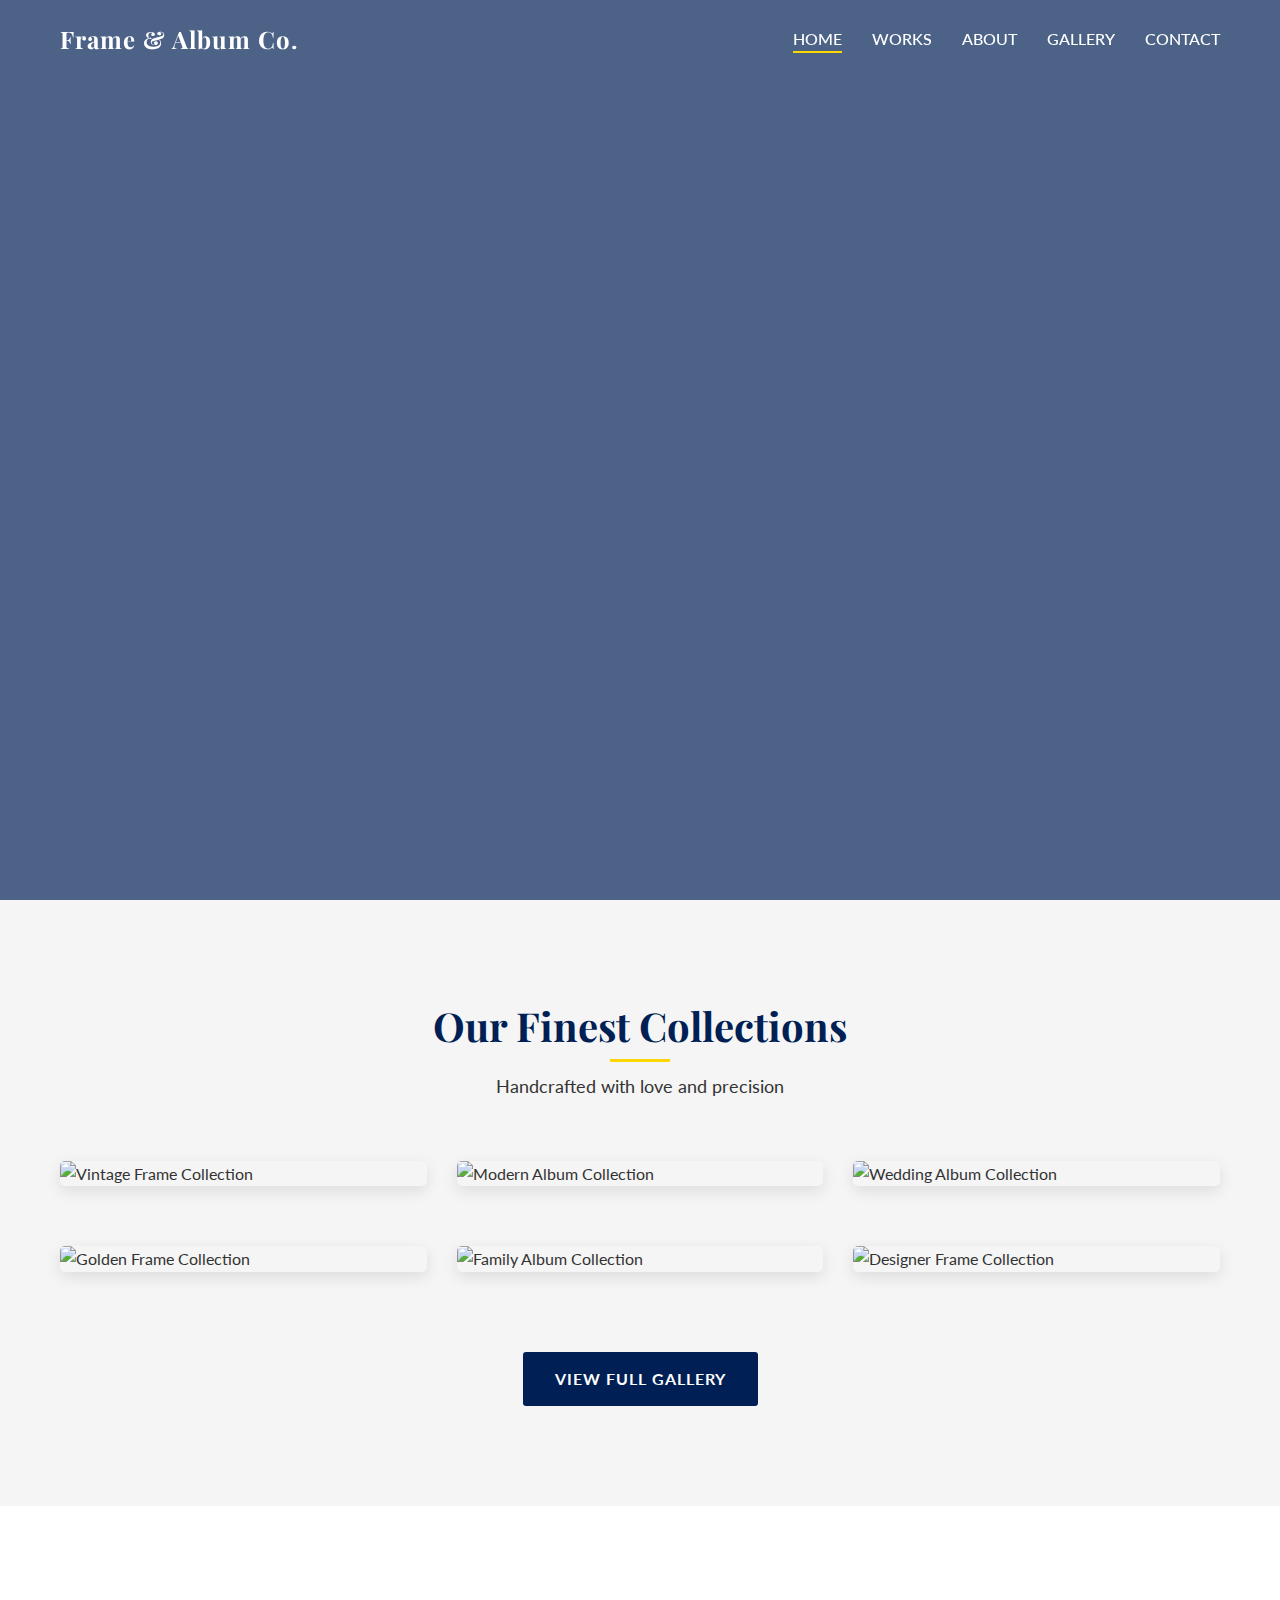
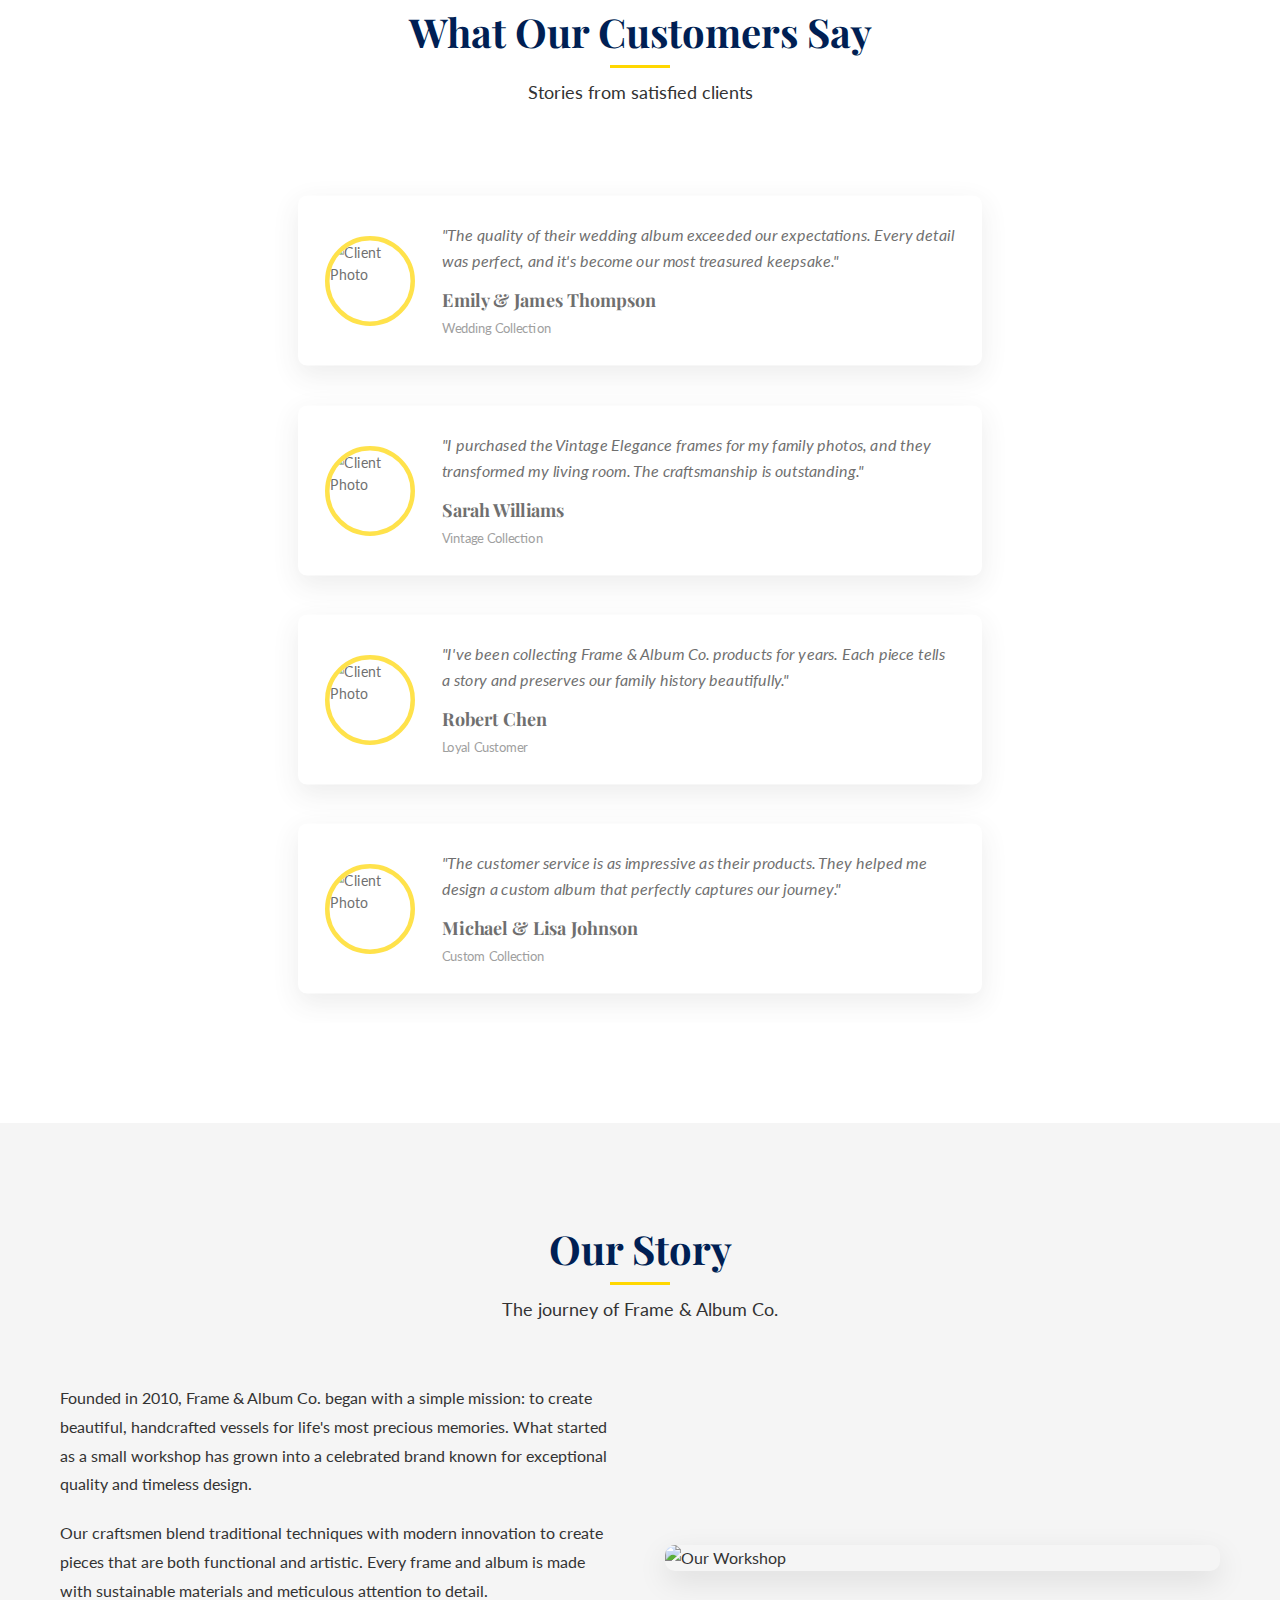
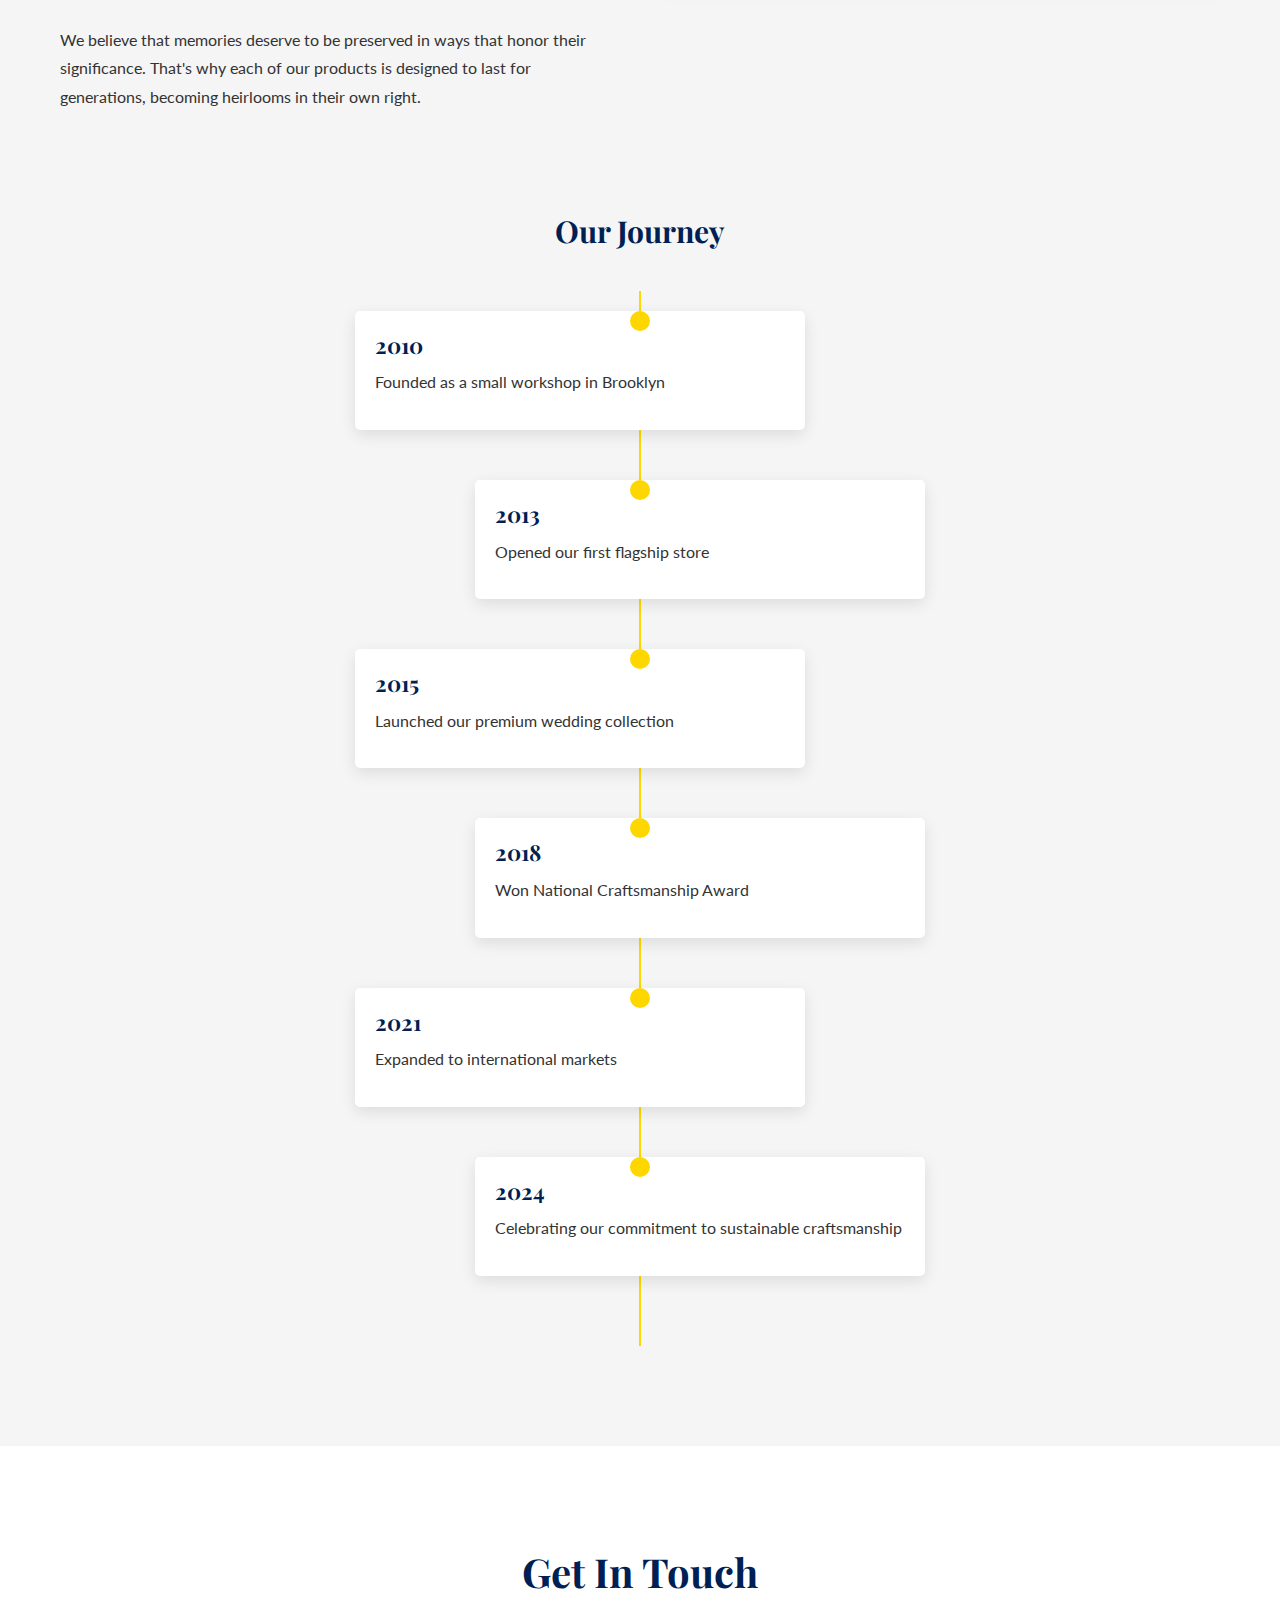
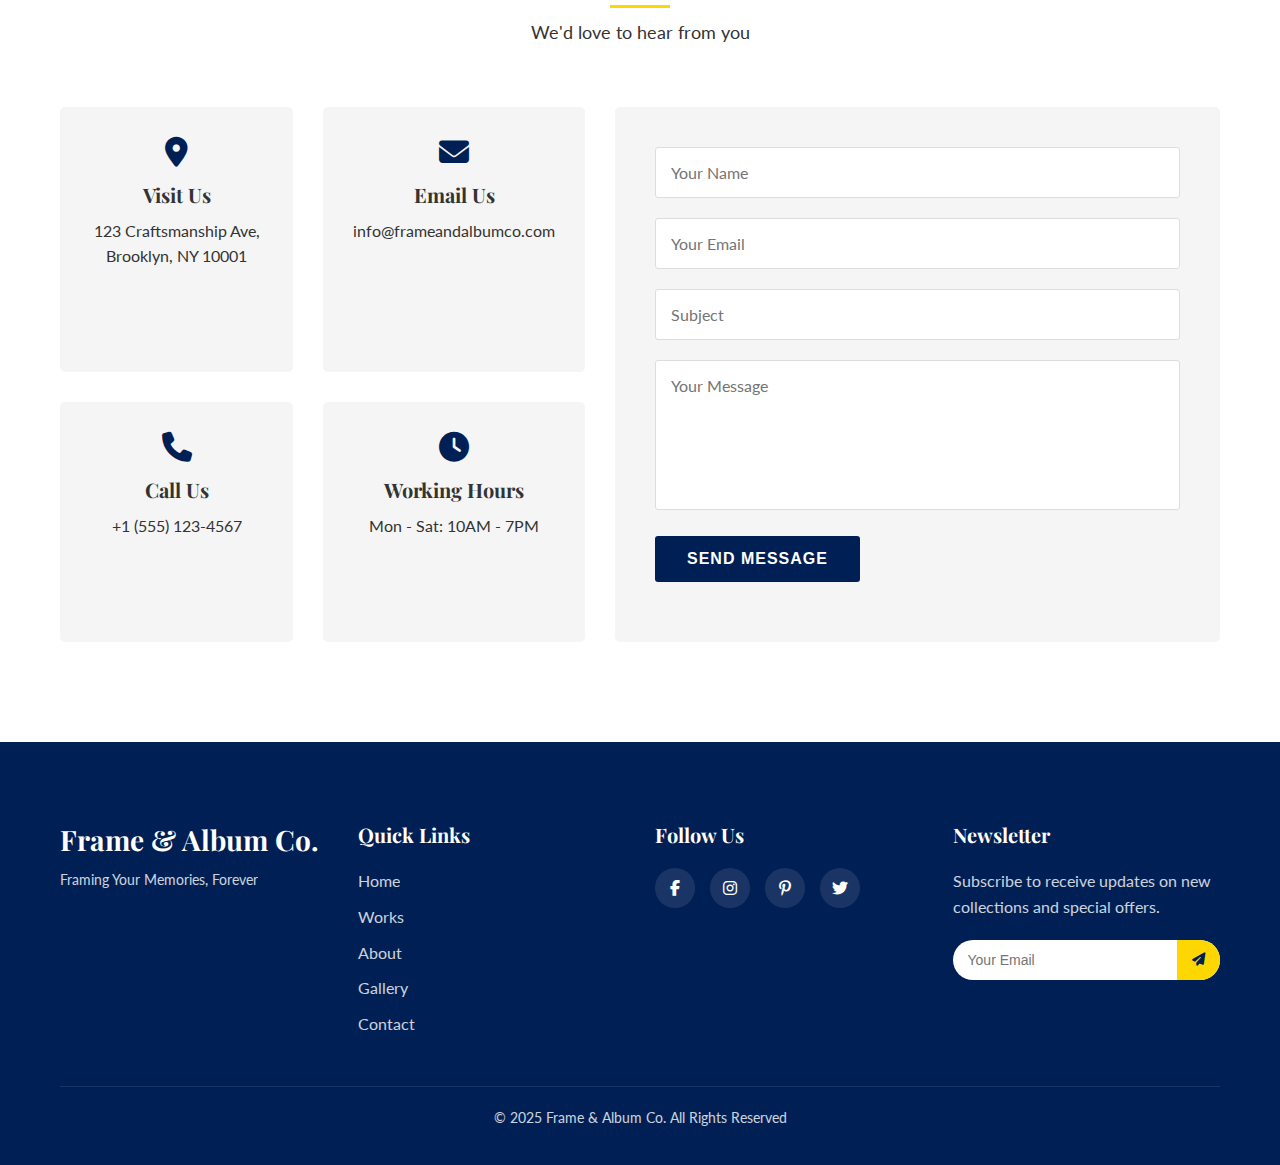
==== index.html @ c2efaa94 "added the basic strutre for the website along with the animations and transition effects" ====
<!DOCTYPE html>
<html lang="en">
  <head>
    <meta charset="UTF-8" />
    <meta name="viewport" content="width=device-width, initial-scale=1.0" />
    <meta name="description" content="Frame & Album Co. - Exquisite photo albums and frames to preserve your precious memories. Handcrafted with love and precision.">
    <meta name="keywords" content="photo albums, picture frames, wedding albums, family albums, custom frames, memory preservation">
    <meta name="author" content="Frame & Album Co.">
    <title>Frame & Album Co. | Framing Your Memories, Forever</title>
    <!-- Favicon -->
    <link rel="icon" href="https://img.icons8.com/ios-filled/50/001F54/picture-frame.png" type="image/png">
    <!-- Google Fonts -->
    <link rel="preconnect" href="https://fonts.googleapis.com" />
    <link rel="preconnect" href="https://fonts.gstatic.com" crossorigin />
    <link
      href="https://fonts.googleapis.com/css2?family=Lato:wght@300;400;700&family=Playfair+Display:wght@400;500;600;700&display=swap"
      rel="stylesheet"
    />
    <!-- Font Awesome -->
    <link
      rel="stylesheet"
      href="https://cdnjs.cloudflare.com/ajax/libs/font-awesome/6.4.0/css/all.min.css"
    />
    <!-- AOS Animation Library -->
    <link
      rel="stylesheet"
      href="https://cdnjs.cloudflare.com/ajax/libs/aos/2.3.4/aos.css"
    />
    <!-- Slick Carousel -->
    <link rel="stylesheet" href="https://cdnjs.cloudflare.com/ajax/libs/slick-carousel/1.8.1/slick.min.css" />
    <link rel="stylesheet" href="https://cdnjs.cloudflare.com/ajax/libs/slick-carousel/1.8.1/slick-theme.min.css" />
    <!-- Custom CSS -->
    <link rel="stylesheet" href="css/style.css" />
  </head>
  <body>
    <!-- Navigation -->
    <nav class="navbar">
      <div class="container">
        <div class="logo">
          <a href="index.html">Frame & Album Co.</a>
        </div>
        <div class="menu-toggle" id="mobile-menu">
          <span class="bar"></span>
          <span class="bar"></span>
          <span class="bar"></span>
        </div>
        <ul class="nav-menu">
          <li><a href="#home" class="nav-link active">Home</a></li>
          <li><a href="#works" class="nav-link">Works</a></li>
          <li><a href="#about" class="nav-link">About</a></li>
          <li><a href="gallery.html" class="nav-link">Gallery</a></li>
          <li><a href="#contact" class="nav-link">Contact</a></li>
        </ul>
      </div>
    </nav>

    <!-- Hero Section -->
    <section id="home" class="hero" style="background-image: url('https://images.unsplash.com/photo-1506806732259-39c2d0268443?ixlib=rb-1.2.1&auto=format&fit=crop&w=1920&q=80');">
      <div class="hero-content" data-aos="fade-up" data-aos-duration="1000">
        <h1>Frame & Album Co.</h1>
        <h2>Framing Your Memories, Forever</h2>
        <p>Exquisite albums and frames to preserve your precious moments.</p>
        <a href="#works" class="btn">Explore Our Collection</a>
      </div>
      <div class="scroll-down">
        <a href="#works">
          <span></span>
          <span></span>
          <span></span>
        </a>
      </div>
    </section>

    <!-- Works Display Section -->
    <section id="works" class="works">
      <div class="container">
        <div class="section-header" data-aos="fade-up">
          <h2>Our Finest Collections</h2>
          <p>Handcrafted with love and precision</p>
        </div>
        <div class="works-grid">
          <div class="work-item" data-aos="fade-up" data-aos-delay="100">
            <div class="work-img">
              <img
                src="https://via.placeholder.com/600x400"
                alt="Vintage Frame Collection"
              />
              <div class="work-overlay">
                <div class="work-info">
                  <h3>Vintage Elegance</h3>
                  <p>Wooden Frames</p>
                  <span class="price">$85.00</span>
                </div>
              </div>
            </div>
          </div>
          <div class="work-item" data-aos="fade-up" data-aos-delay="200">
            <div class="work-img">
              <img
                src="https://via.placeholder.com/600x400"
                alt="Modern Album Collection"
              />
              <div class="work-overlay">
                <div class="work-info">
                  <h3>Modern Minimalist</h3>
                  <p>Photo Albums</p>
                  <span class="price">$120.00</span>
                </div>
              </div>
            </div>
          </div>
          <div class="work-item" data-aos="fade-up" data-aos-delay="300">
            <div class="work-img">
              <img
                src="https://via.placeholder.com/600x400"
                alt="Wedding Album Collection"
              />
              <div class="work-overlay">
                <div class="work-info">
                  <h3>Wedding Memories</h3>
                  <p>Premium Albums</p>
                  <span class="price">$199.00</span>
                </div>
              </div>
            </div>
          </div>
          <div class="work-item" data-aos="fade-up" data-aos-delay="400">
            <div class="work-img">
              <img
                src="https://via.placeholder.com/600x400"
                alt="Golden Frame Collection"
              />
              <div class="work-overlay">
                <div class="work-info">
                  <h3>Golden Accents</h3>
                  <p>Luxury Frames</p>
                  <span class="price">$150.00</span>
                </div>
              </div>
            </div>
          </div>
          <div class="work-item" data-aos="fade-up" data-aos-delay="500">
            <div class="work-img">
              <img
                src="https://via.placeholder.com/600x400"
                alt="Family Album Collection"
              />
              <div class="work-overlay">
                <div class="work-info">
                  <h3>Family Legacy</h3>
                  <p>Heirloom Albums</p>
                  <span class="price">$175.00</span>
                </div>
              </div>
            </div>
          </div>
          <div class="work-item" data-aos="fade-up" data-aos-delay="600">
            <div class="work-img">
              <img
                src="https://via.placeholder.com/600x400"
                alt="Designer Frame Collection"
              />
              <div class="work-overlay">
                <div class="work-info">
                  <h3>Designer Series</h3>
                  <p>Artisan Frames</p>
                  <span class="price">$95.00</span>
                </div>
              </div>
            </div>
          </div>
        </div>
        <div class="view-more" data-aos="fade-up">
          <a href="gallery.html" class="btn">View Full Gallery</a>
        </div>
      </div>
    </section>

    <!-- Testimonials Section -->
    <section id="testimonials" class="testimonials">
      <div class="container">
        <div class="section-header" data-aos="fade-up">
          <h2>What Our Customers Say</h2>
          <p>Stories from satisfied clients</p>
        </div>
        <div
          class="testimonial-carousel"
          id="testimonialCarousel"
          data-aos="fade-up"
        >
          <div class="testimonial-slide">
            <div class="testimonial-img">
              <img
                src="https://via.placeholder.com/100x100"
                alt="Client Photo"
              />
            </div>
            <div class="testimonial-content">
              <p>
                "The quality of their wedding album exceeded our expectations.
                Every detail was perfect, and it's become our most treasured
                keepsake."
              </p>
              <h3>Emily & James Thompson</h3>
              <span>Wedding Collection</span>
            </div>
          </div>
          <div class="testimonial-slide">
            <div class="testimonial-img">
              <img
                src="https://via.placeholder.com/100x100"
                alt="Client Photo"
              />
            </div>
            <div class="testimonial-content">
              <p>
                "I purchased the Vintage Elegance frames for my family photos,
                and they transformed my living room. The craftsmanship is
                outstanding."
              </p>
              <h3>Sarah Williams</h3>
              <span>Vintage Collection</span>
            </div>
          </div>
          <div class="testimonial-slide">
            <div class="testimonial-img">
              <img
                src="https://via.placeholder.com/100x100"
                alt="Client Photo"
              />
            </div>
            <div class="testimonial-content">
              <p>
                "I've been collecting Frame & Album Co. products for years. Each
                piece tells a story and preserves our family history
                beautifully."
              </p>
              <h3>Robert Chen</h3>
              <span>Loyal Customer</span>
            </div>
          </div>
          <div class="testimonial-slide">
            <div class="testimonial-img">
              <img
                src="https://via.placeholder.com/100x100"
                alt="Client Photo"
              />
            </div>
            <div class="testimonial-content">
              <p>
                "The customer service is as impressive as their products. They
                helped me design a custom album that perfectly captures our
                journey."
              </p>
              <h3>Michael & Lisa Johnson</h3>
              <span>Custom Collection</span>
            </div>
          </div>
        </div>
      </div>
    </section>

    <!-- About Us Section -->
    <section id="about" class="about">
      <div class="container">
        <div class="section-header" data-aos="fade-up">
          <h2>Our Story</h2>
          <p>The journey of Frame & Album Co.</p>
        </div>
        <div class="about-content">
          <div class="about-text" data-aos="fade-right">
            <p>
              Founded in 2010, Frame & Album Co. began with a simple mission: to
              create beautiful, handcrafted vessels for life's most precious
              memories. What started as a small workshop has grown into a
              celebrated brand known for exceptional quality and timeless
              design.
            </p>
            <p>
              Our craftsmen blend traditional techniques with modern innovation
              to create pieces that are both functional and artistic. Every
              frame and album is made with sustainable materials and meticulous
              attention to detail.
            </p>
            <p>
              We believe that memories deserve to be preserved in ways that
              honor their significance. That's why each of our products is
              designed to last for generations, becoming heirlooms in their own
              right.
            </p>
          </div>
          <div class="about-image" data-aos="fade-left">
            <img src="https://via.placeholder.com/600x400" alt="Our Workshop" />
          </div>
        </div>
        <div class="timeline" data-aos="fade-up">
          <h3>Our Journey</h3>
          <div class="timeline-container">
            <div class="timeline-item" data-aos="fade-up" data-aos-delay="100">
              <div class="timeline-dot"></div>
              <div class="timeline-content">
                <h4>2010</h4>
                <p>Founded as a small workshop in Brooklyn</p>
              </div>
            </div>
            <div class="timeline-item" data-aos="fade-up" data-aos-delay="200">
              <div class="timeline-dot"></div>
              <div class="timeline-content">
                <h4>2013</h4>
                <p>Opened our first flagship store</p>
              </div>
            </div>
            <div class="timeline-item" data-aos="fade-up" data-aos-delay="300">
              <div class="timeline-dot"></div>
              <div class="timeline-content">
                <h4>2015</h4>
                <p>Launched our premium wedding collection</p>
              </div>
            </div>
            <div class="timeline-item" data-aos="fade-up" data-aos-delay="400">
              <div class="timeline-dot"></div>
              <div class="timeline-content">
                <h4>2018</h4>
                <p>Won National Craftsmanship Award</p>
              </div>
            </div>
            <div class="timeline-item" data-aos="fade-up" data-aos-delay="500">
              <div class="timeline-dot"></div>
              <div class="timeline-content">
                <h4>2021</h4>
                <p>Expanded to international markets</p>
              </div>
            </div>
            <div class="timeline-item" data-aos="fade-up" data-aos-delay="600">
              <div class="timeline-dot"></div>
              <div class="timeline-content">
                <h4>2024</h4>
                <p>Celebrating our commitment to sustainable craftsmanship</p>
              </div>
            </div>
          </div>
        </div>
      </div>
    </section>

    <!-- Contact Section -->
    <section id="contact" class="contact">
      <div class="container">
        <div class="section-header" data-aos="fade-up">
          <h2>Get In Touch</h2>
          <p>We'd love to hear from you</p>
        </div>
        <div class="contact-content">
          <div class="contact-info" data-aos="fade-right">
            <div class="info-item">
              <i class="fas fa-map-marker-alt"></i>
              <h3>Visit Us</h3>
              <p>123 Craftsmanship Ave, Brooklyn, NY 10001</p>
            </div>
            <div class="info-item">
              <i class="fas fa-envelope"></i>
              <h3>Email Us</h3>
              <p>info@frameandalbumco.com</p>
            </div>
            <div class="info-item">
              <i class="fas fa-phone"></i>
              <h3>Call Us</h3>
              <p>+1 (555) 123-4567</p>
            </div>
            <div class="info-item">
              <i class="fas fa-clock"></i>
              <h3>Working Hours</h3>
              <p>Mon - Sat: 10AM - 7PM</p>
            </div>
          </div>
          <div class="contact-form" data-aos="fade-left">
            <form id="contactForm">
              <div class="form-group">
                <input
                  type="text"
                  id="name"
                  name="name"
                  placeholder="Your Name"
                  required
                />
              </div>
              <div class="form-group">
                <input
                  type="email"
                  id="email"
                  name="email"
                  placeholder="Your Email"
                  required
                />
              </div>
              <div class="form-group">
                <input
                  type="text"
                  id="subject"
                  name="subject"
                  placeholder="Subject"
                  required
                />
              </div>
              <div class="form-group">
                <textarea
                  id="message"
                  name="message"
                  placeholder="Your Message"
                  required
                ></textarea>
              </div>
              <div class="form-group">
                <button type="submit" class="btn">Send Message</button>
              </div>
            </form>
          </div>
        </div>
      </div>
    </section>

    <!-- Footer -->
    <footer class="footer">
      <div class="container">
        <div class="footer-content">
          <div class="footer-logo">
            <h2>Frame & Album Co.</h2>
            <p>Framing Your Memories, Forever</p>
          </div>
          <div class="footer-links">
            <h3>Quick Links</h3>
            <ul>
              <li><a href="#home">Home</a></li>
              <li><a href="#works">Works</a></li>
              <li><a href="#about">About</a></li>
              <li><a href="gallery.html">Gallery</a></li>
              <li><a href="#contact">Contact</a></li>
            </ul>
          </div>
          <div class="footer-social">
            <h3>Follow Us</h3>
            <div class="social-icons">
              <a href="#"><i class="fab fa-facebook-f"></i></a>
              <a href="#"><i class="fab fa-instagram"></i></a>
              <a href="#"><i class="fab fa-pinterest-p"></i></a>
              <a href="#"><i class="fab fa-twitter"></i></a>
            </div>
          </div>
          <div class="footer-newsletter">
            <h3>Newsletter</h3>
            <p>
              Subscribe to receive updates on new collections and special
              offers.
            </p>
            <form id="newsletterForm">
              <input type="email" placeholder="Your Email" required />
              <button type="submit"><i class="fas fa-paper-plane"></i></button>
            </form>
          </div>
        </div>
        <div class="footer-bottom">
          <p>&copy; 2025 Frame & Album Co. All Rights Reserved</p>
        </div>
      </div>
    </footer>

    <!-- Scroll to Top Button -->
    <a href="#home" class="scroll-top" id="scrollTop">
      <i class="fas fa-arrow-up"></i>
    </a>

    <!-- Scripts -->
    <script src="https://cdnjs.cloudflare.com/ajax/libs/jquery/3.6.0/jquery.min.js"></script>
    <script src="https://cdnjs.cloudflare.com/ajax/libs/aos/2.3.4/aos.js"></script>
    <script src="https://cdnjs.cloudflare.com/ajax/libs/slick-carousel/1.8.1/slick.min.js"></script>
    <script src="https://cdnjs.cloudflare.com/ajax/libs/gsap/3.11.4/gsap.min.js"></script>
    <script src="https://cdnjs.cloudflare.com/ajax/libs/gsap/3.11.4/ScrollTrigger.min.js"></script>
    <script src="js/main.js"></script>
  </body>
</html>
---- css/style.css ----
/* 
   Frame & Album Co.
   Main Stylesheet
   Version: 1.0
*/

/* ===== BASE STYLES ===== */
:root {
  --primary-color: #001f54;
  --secondary-color: #ffd700;
  --white-color: #ffffff;
  --light-gray: #f5f5f5;
  --dark-gray: #333333;
  --transition: all 0.3s ease-in-out;
}

* {
  margin: 0;
  padding: 0;
  box-sizing: border-box;
}

html {
  scroll-behavior: smooth;
}

body {
  font-family: "Lato", sans-serif;
  color: var(--dark-gray);
  line-height: 1.6;
  overflow-x: hidden;
}

h1,
h2,
h3,
h4,
h5,
h6 {
  font-family: "Playfair Display", serif;
  font-weight: 700;
  line-height: 1.3;
  margin-bottom: 15px;
}

p {
  margin-bottom: 15px;
}

a {
  text-decoration: none;
  color: var(--primary-color);
  transition: var(--transition);
}

a:hover {
  color: var(--secondary-color);
}

img {
  max-width: 100%;
  height: auto;
  display: block;
}

ul {
  list-style: none;
}

.container {
  width: 100%;
  max-width: 1200px;
  margin: 0 auto;
  padding: 0 20px;
}

.btn {
  display: inline-block;
  background-color: var(--primary-color);
  color: var(--white-color);
  padding: 12px 30px;
  font-size: 16px;
  font-weight: 700;
  border: 2px solid var(--primary-color);
  border-radius: 3px;
  cursor: pointer;
  transition: var(--transition);
  text-transform: uppercase;
  letter-spacing: 1px;
}

.btn:hover {
  background-color: transparent;
  color: var(--primary-color);
}

section {
  padding: 100px 0;
}

.section-header {
  text-align: center;
  margin-bottom: 60px;
}

.section-header h2 {
  font-size: 40px;
  color: var(--primary-color);
  position: relative;
  margin-bottom: 20px;
}

.section-header h2::after {
  content: "";
  position: absolute;
  width: 60px;
  height: 3px;
  background-color: var(--secondary-color);
  bottom: -10px;
  left: 50%;
  transform: translateX(-50%);
}

.section-header p {
  font-size: 18px;
  max-width: 700px;
  margin: 0 auto;
}

/* ===== NAVBAR ===== */
.navbar {
  position: fixed;
  width: 100%;
  top: 0;
  left: 0;
  z-index: 1000;
  background-color: transparent;
  padding: 20px 0;
  transition: var(--transition);
}

.navbar.sticky {
  background-color: var(--white-color);
  padding: 15px 0;
  box-shadow: 0 5px 15px rgba(0, 0, 0, 0.1);
}

.navbar .container {
  display: flex;
  justify-content: space-between;
  align-items: center;
}

.logo a {
  font-family: "Playfair Display", serif;
  font-size: 24px;
  font-weight: 700;
  color: var(--white-color);
  letter-spacing: 1px;
}

.navbar.sticky .logo a {
  color: var(--primary-color);
}

.nav-menu {
  display: flex;
}

.nav-menu li {
  margin-left: 30px;
}

.nav-link {
  font-size: 16px;
  font-weight: 500;
  color: var(--white-color);
  text-transform: uppercase;
  position: relative;
}

.navbar.sticky .nav-link {
  color: var(--primary-color);
}

.nav-link::after {
  content: "";
  position: absolute;
  width: 0;
  height: 2px;
  background-color: var(--secondary-color);
  bottom: -5px;
  left: 0;
  transition: var(--transition);
}

.nav-link:hover::after,
.nav-link.active::after {
  width: 100%;
}

.menu-toggle {
  display: none;
  cursor: pointer;
}

.bar {
  display: block;
  width: 25px;
  height: 3px;
  margin: 5px auto;
  background-color: var(--white-color);
  transition: var(--transition);
}

.navbar.sticky .bar {
  background-color: var(--primary-color);
}

/* ===== HERO SECTION ===== */
.hero {
  position: relative;
  height: 100vh;
  display: flex;
  align-items: center;
  justify-content: center;
  text-align: center;
  color: var(--white-color);
  background-attachment: fixed;
  background-position: center;
  background-repeat: no-repeat;
  background-size: cover;
  overflow: hidden;
}

/* Add a pseudo-element for the parallax overlay */
.hero::before {
  content: "";
  position: absolute;
  top: 0;
  left: 0;
  width: 100%;
  height: 100%;
  background-color: rgba(0, 31, 84, 0.7);
  z-index: 1;
}

.hero-content {
  position: relative;
  z-index: 2;
  max-width: 800px;
  padding: 0 20px;
  opacity: 0;
  transform: translateY(30px);
  animation: fadeInUp 1s forwards;
  animation-delay: 0.5s;
}

.hero-content h1 {
  font-size: 60px;
  font-weight: 700;
  margin-bottom: 20px;
}

.hero-content h2 {
  font-size: 30px;
  margin-bottom: 30px;
}

.hero-content p {
  font-size: 18px;
  margin-bottom: 40px;
}

.scroll-down {
  position: absolute;
  bottom: 30px;
  left: 50%;
  transform: translateX(-50%);
  display: flex;
  flex-direction: column;
  align-items: center;
  animation: bounce 2s infinite;
}

.scroll-down a {
  display: flex;
  flex-direction: column;
  align-items: center;
}

.scroll-down span {
  display: block;
  width: 15px;
  height: 15px;
  border-bottom: 2px solid var(--white-color);
  border-right: 2px solid var(--white-color);
  transform: rotate(45deg);
  margin: -8px;
  animation: scrollDown 2s infinite;
}

.scroll-down span:nth-child(2) {
  animation-delay: 0.2s;
}

.scroll-down span:nth-child(3) {
  animation-delay: 0.4s;
}

@keyframes scrollDown {
  0% {
    opacity: 0;
    transform: rotate(45deg) translate(-10px, -10px);
  }
  50% {
    opacity: 1;
  }
  100% {
    opacity: 0;
    transform: rotate(45deg) translate(10px, 10px);
  }
}

@keyframes bounce {
  0%,
  100% {
    transform: translateX(-50%) translateY(0);
  }
  50% {
    transform: translateX(-50%) translateY(10px);
  }
}

@keyframes fadeInUp {
  to {
    opacity: 1;
    transform: translateY(0);
  }
}

/* ===== WORKS SECTION ===== */
.works {
  background-color: var(--light-gray);
  position: relative;
}

.works-grid {
  display: grid;
  grid-template-columns: repeat(3, 1fr);
  gap: 30px;
  margin-top: 50px;
}

.work-item {
  position: relative;
  margin-bottom: 30px;
  border-radius: 5px;
  overflow: hidden;
  box-shadow: 0 5px 15px rgba(0, 0, 0, 0.1);
  transition: var(--transition);
}

.work-item:hover {
  transform: translateY(-10px);
  box-shadow: 0 15px 30px rgba(0, 0, 0, 0.2);
}

.work-img {
  position: relative;
  overflow: hidden;
}

.work-img img {
  transition: transform 0.5s ease;
}

.work-item:hover .work-img img {
  transform: scale(1.1);
}

.work-overlay {
  position: absolute;
  top: 0;
  left: 0;
  width: 100%;
  height: 100%;
  background: rgba(0, 31, 84, 0.8);
  display: flex;
  align-items: center;
  justify-content: center;
  opacity: 0;
  transition: opacity 0.5s ease;
}

.work-item:hover .work-overlay {
  opacity: 1;
}

.work-info {
  text-align: center;
  color: var(--white-color);
  padding: 20px;
  transform: translateY(20px);
  opacity: 0;
  transition: all 0.5s ease;
}

.work-item:hover .work-info {
  transform: translateY(0);
  opacity: 1;
}

.work-info h3 {
  font-size: 24px;
  margin-bottom: 10px;
}

.work-info p {
  font-size: 16px;
  margin-bottom: 15px;
}

.work-info .price {
  font-size: 20px;
  font-weight: 700;
  color: var(--secondary-color);
}

.view-more {
  text-align: center;
  margin-top: 50px;
}

/* ===== TESTIMONIALS SECTION ===== */
.testimonials {
  background-color: var(--white-color);
  position: relative;
}

.testimonials::before {
  content: "";
  position: absolute;
  top: 0;
  left: 0;
  width: 100%;
  height: 100%;
  background: url("https://via.placeholder.com/1920x1080") no-repeat
    center/cover;
  opacity: 0.05;
  z-index: 0;
}

.testimonial-carousel {
  width: 100%;
  max-width: 800px;
  margin: 0 auto;
  overflow: hidden;
  position: relative;
}

.testimonial-slide {
  display: flex;
  align-items: center;
  padding: 30px;
  background-color: var(--white-color);
  border-radius: 10px;
  box-shadow: 0 10px 30px rgba(0, 0, 0, 0.1);
  margin: 20px;
  transition: var(--transition);
  opacity: 0.7;
  transform: scale(0.9);
}

.testimonial-slide.active {
  opacity: 1;
  transform: scale(1);
}

.testimonial-img {
  flex: 0 0 100px;
  margin-right: 30px;
}

.testimonial-img img {
  width: 100px;
  height: 100px;
  border-radius: 50%;
  object-fit: cover;
  border: 5px solid var(--secondary-color);
}

.testimonial-content {
  flex: 1;
}

.testimonial-content p {
  font-style: italic;
  font-size: 18px;
  margin-bottom: 15px;
}

.testimonial-content h3 {
  font-size: 20px;
  margin-bottom: 5px;
}

.testimonial-content span {
  font-size: 14px;
  color: #777;
}

/* ===== ABOUT SECTION ===== */
.about {
  background-color: var(--light-gray);
}

.about-content {
  display: flex;
  align-items: center;
  margin-bottom: 80px;
}

.about-text {
  flex: 1;
  padding-right: 50px;
}

.about-text p {
  font-size: 16px;
  line-height: 1.8;
  margin-bottom: 20px;
}

.about-image {
  flex: 1;
  overflow: hidden;
  border-radius: 10px;
  box-shadow: 0 10px 30px rgba(0, 0, 0, 0.1);
}

.about-image img {
  transition: var(--transition);
}

.about-image:hover img {
  transform: scale(1.05);
}

.timeline {
  max-width: 1000px;
  margin: 0 auto;
}

.timeline h3 {
  text-align: center;
  font-size: 30px;
  margin-bottom: 40px;
  color: var(--primary-color);
}

.timeline-container {
  position: relative;
  padding: 20px 0;
}

.timeline-container::before {
  content: "";
  position: absolute;
  width: 2px;
  height: 100%;
  background-color: var(--secondary-color);
  left: 50%;
  transform: translateX(-50%);
  top: 0;
}

.timeline-item {
  position: relative;
  margin-bottom: 50px;
  width: 100%;
  display: flex;
  justify-content: center;
}

.timeline-dot {
  width: 20px;
  height: 20px;
  background-color: var(--secondary-color);
  border-radius: 50%;
  position: absolute;
  left: 50%;
  transform: translateX(-50%);
  z-index: 1;
}

.timeline-content {
  width: 45%;
  padding: 20px;
  background-color: var(--white-color);
  border-radius: 5px;
  box-shadow: 0 5px 15px rgba(0, 0, 0, 0.1);
  transform: translateX(60px);
  position: relative;
}

.timeline-item:nth-child(odd) .timeline-content {
  transform: translateX(-60px);
}

.timeline-content h4 {
  font-size: 22px;
  color: var(--primary-color);
  margin-bottom: 10px;
}

/* ===== CONTACT SECTION ===== */
.contact {
  background-color: var(--white-color);
}

.contact-content {
  display: flex;
  gap: 30px;
}

.contact-info {
  flex: 1;
  display: grid;
  grid-template-columns: repeat(2, 1fr);
  gap: 30px;
}

.info-item {
  background-color: var(--light-gray);
  padding: 30px;
  text-align: center;
  border-radius: 5px;
  transition: var(--transition);
}

.info-item:hover {
  transform: translateY(-10px);
  box-shadow: 0 10px 30px rgba(0, 0, 0, 0.1);
}

.info-item i {
  font-size: 30px;
  color: var(--primary-color);
  margin-bottom: 15px;
}

.info-item h3 {
  font-size: 20px;
  margin-bottom: 10px;
}

.contact-form {
  flex: 1;
  background-color: var(--light-gray);
  padding: 40px;
  border-radius: 5px;
}

.form-group {
  margin-bottom: 20px;
}

.form-group input,
.form-group textarea {
  width: 100%;
  padding: 15px;
  border: 1px solid #ddd;
  border-radius: 3px;
  font-size: 16px;
  font-family: "Lato", sans-serif;
  transition: var(--transition);
}

.form-group input:focus,
.form-group textarea:focus {
  border-color: var(--primary-color);
  outline: none;
}

.form-group textarea {
  height: 150px;
  resize: none;
}

/* ===== FOOTER ===== */
.footer {
  background-color: var(--primary-color);
  color: var(--white-color);
  padding: 80px 0 20px;
}

.footer-content {
  display: grid;
  grid-template-columns: repeat(4, 1fr);
  gap: 30px;
  margin-bottom: 40px;
}

.footer-logo h2 {
  font-size: 28px;
  margin-bottom: 10px;
}

.footer-logo p {
  font-size: 14px;
  opacity: 0.8;
}

.footer-links h3,
.footer-social h3,
.footer-newsletter h3 {
  font-size: 20px;
  margin-bottom: 20px;
}

.footer-links ul li {
  margin-bottom: 10px;
}

.footer-links ul li a {
  color: var(--white-color);
  opacity: 0.8;
  transition: var(--transition);
}

.footer-links ul li a:hover {
  opacity: 1;
  color: var(--secondary-color);
  padding-left: 5px;
}

.social-icons {
  display: flex;
  gap: 15px;
}

.social-icons a {
  display: inline-flex;
  align-items: center;
  justify-content: center;
  width: 40px;
  height: 40px;
  background-color: rgba(255, 255, 255, 0.1);
  color: var(--white-color);
  border-radius: 50%;
  transition: var(--transition);
}

.social-icons a:hover {
  background-color: var(--secondary-color);
  color: var(--primary-color);
  transform: translateY(-5px);
}

.footer-newsletter p {
  opacity: 0.8;
  margin-bottom: 20px;
}

.footer-newsletter form {
  position: relative;
}

.footer-newsletter input {
  width: 100%;
  padding: 12px 50px 12px 15px;
  border: none;
  border-radius: 30px;
  font-size: 14px;
}

.footer-newsletter button {
  position: absolute;
  right: 0;
  top: 0;
  height: 100%;
  padding: 0 15px;
  background-color: var(--secondary-color);
  color: var(--primary-color);
  border: none;
  border-radius: 0 30px 30px 0;
  cursor: pointer;
  transition: var(--transition);
}

.footer-newsletter button:hover {
  background-color: var(--white-color);
}

.footer-bottom {
  text-align: center;
  padding-top: 20px;
  border-top: 1px solid rgba(255, 255, 255, 0.1);
}

.footer-bottom p {
  font-size: 14px;
  opacity: 0.8;
}

/* ===== SCROLL TO TOP ===== */
.scroll-top {
  position: fixed;
  bottom: 30px;
  right: 30px;
  width: 50px;
  height: 50px;
  background-color: var(--primary-color);
  color: var(--white-color);
  border-radius: 50%;
  display: flex;
  align-items: center;
  justify-content: center;
  font-size: 20px;
  cursor: pointer;
  z-index: 99;
  opacity: 0;
  visibility: hidden;
  transition: var(--transition);
}

.scroll-top.active {
  opacity: 1;
  visibility: visible;
}

.scroll-top:hover {
  background-color: var(--secondary-color);
  color: var(--primary-color);
}

/* ===== GALLERY PAGE ===== */
.gallery-header {
  background: linear-gradient(rgba(0, 31, 84, 0.8), rgba(0, 31, 84, 0.8)),
    url("https://via.placeholder.com/1920x400") no-repeat center/cover;
  padding: 150px 0 80px;
  text-align: center;
  color: var(--white-color);
}

.gallery-header h1 {
  font-size: 50px;
  margin-bottom: 20px;
}

.gallery-header p {
  font-size: 18px;
  max-width: 700px;
  margin: 0 auto;
}

.gallery-filters {
  background-color: var(--white-color);
  padding: 20px 0;
  box-shadow: 0 5px 15px rgba(0, 0, 0, 0.1);
  position: sticky;
  top: 70px;
  z-index: 99;
}

.filter-buttons {
  display: flex;
  justify-content: center;
  flex-wrap: wrap;
  gap: 10px;
}

.filter-btn {
  padding: 8px 20px;
  background-color: transparent;
  border: 2px solid var(--primary-color);
  border-radius: 30px;
  font-size: 14px;
  font-weight: 700;
  color: var(--primary-color);
  cursor: pointer;
  transition: var(--transition);
}

.filter-btn.active,
.filter-btn:hover {
  background-color: var(--primary-color);
  color: var(--white-color);
}

.gallery-grid {
  padding: 80px 0;
  background-color: var(--light-gray);
}

.masonry-grid {
  column-count: 3;
  column-gap: 20px;
}

.gallery-item {
  break-inside: avoid;
  margin-bottom: 20px;
  position: relative;
  overflow: hidden;
  border-radius: 5px;
  box-shadow: 0 5px 15px rgba(0, 0, 0, 0.1);
}

.gallery-item img {
  width: 100%;
  transition: var(--transition);
}

.gallery-item:hover img {
  transform: scale(1.05);
}

.gallery-overlay {
  position: absolute;
  top: 0;
  left: 0;
  width: 100%;
  height: 100%;
  background: rgba(0, 31, 84, 0.8);
  display: flex;
  align-items: center;
  justify-content: center;
  opacity: 0;
  transition: var(--transition);
}

.gallery-item:hover .gallery-overlay {
  opacity: 1;
}

.gallery-info {
  text-align: center;
  color: var(--white-color);
  padding: 0 20px;
  transform: translateY(20px);
  transition: var(--transition);
}

.gallery-item:hover .gallery-info {
  transform: translateY(0);
}

.gallery-info h3 {
  font-size: 22px;
  margin-bottom: 10px;
}

.gallery-info p {
  font-size: 14px;
  margin-bottom: 15px;
}

.gallery-info .price {
  font-size: 18px;
  font-weight: 700;
  color: var(--secondary-color);
}

.gallery-cta {
  background: linear-gradient(rgba(0, 31, 84, 0.9), rgba(0, 31, 84, 0.9)),
    url("https://via.placeholder.com/1920x400") no-repeat center/cover;
  padding: 80px 0;
  text-align: center;
  color: var(--white-color);
}

.gallery-cta h2 {
  font-size: 36px;
  margin-bottom: 20px;
}

.gallery-cta p {
  font-size: 18px;
  margin-bottom: 30px;
  max-width: 700px;
  margin-left: auto;
  margin-right: auto;
}

/* ===== RESPONSIVE ===== */
@media (max-width: 991px) {
  section {
    padding: 80px 0;
  }

  .hero-content h1 {
    font-size: 48px;
  }

  .hero-content h2 {
    font-size: 24px;
  }

  .works-grid {
    grid-template-columns: repeat(2, 1fr);
  }

  .about-content {
    flex-direction: column;
  }

  .about-text {
    padding-right: 0;
    margin-bottom: 50px;
  }

  .contact-content {
    flex-direction: column;
  }

  .footer-content {
    grid-template-columns: repeat(2, 1fr);
  }

  .masonry-grid {
    column-count: 2;
  }
}

@media (max-width: 768px) {
  .menu-toggle {
    display: block;
  }

  .nav-menu {
    position: fixed;
    top: -100%;
    left: 0;
    width: 100%;
    background-color: var(--white-color);
    padding: 80px 0 30px;
    flex-direction: column;
    align-items: center;
    transition: var(--transition);
    box-shadow: 0 10px 30px rgba(0, 0, 0, 0.1);
  }

  .nav-menu.active {
    top: 0;
  }

  .nav-menu li {
    margin: 0 0 20px;
  }

  .nav-link {
    color: var(--primary-color);
    font-size: 18px;
  }

  .menu-toggle.active .bar:nth-child(1) {
    transform: translateY(8px) rotate(45deg);
  }

  .menu-toggle.active .bar:nth-child(2) {
    opacity: 0;
  }

  .menu-toggle.active .bar:nth-child(3) {
    transform: translateY(-8px) rotate(-45deg);
  }

  .hero-content h1 {
    font-size: 36px;
  }

  .section-header h2 {
    font-size: 32px;
  }

  .timeline-container::before {
    left: 30px;
  }

  .timeline-dot {
    left: 30px;
  }

  .timeline-content {
    width: calc(100% - 60px);
    margin-left: 60px;
    transform: translateX(0) !important;
  }

  .contact-info {
    grid-template-columns: 1fr;
  }
}

@media (max-width: 576px) {
  .hero-content h1 {
    font-size: 30px;
  }

  .works-grid {
    grid-template-columns: 1fr;
  }

  .footer-content {
    grid-template-columns: 1fr;
  }

  .masonry-grid {
    column-count: 1;
  }
}
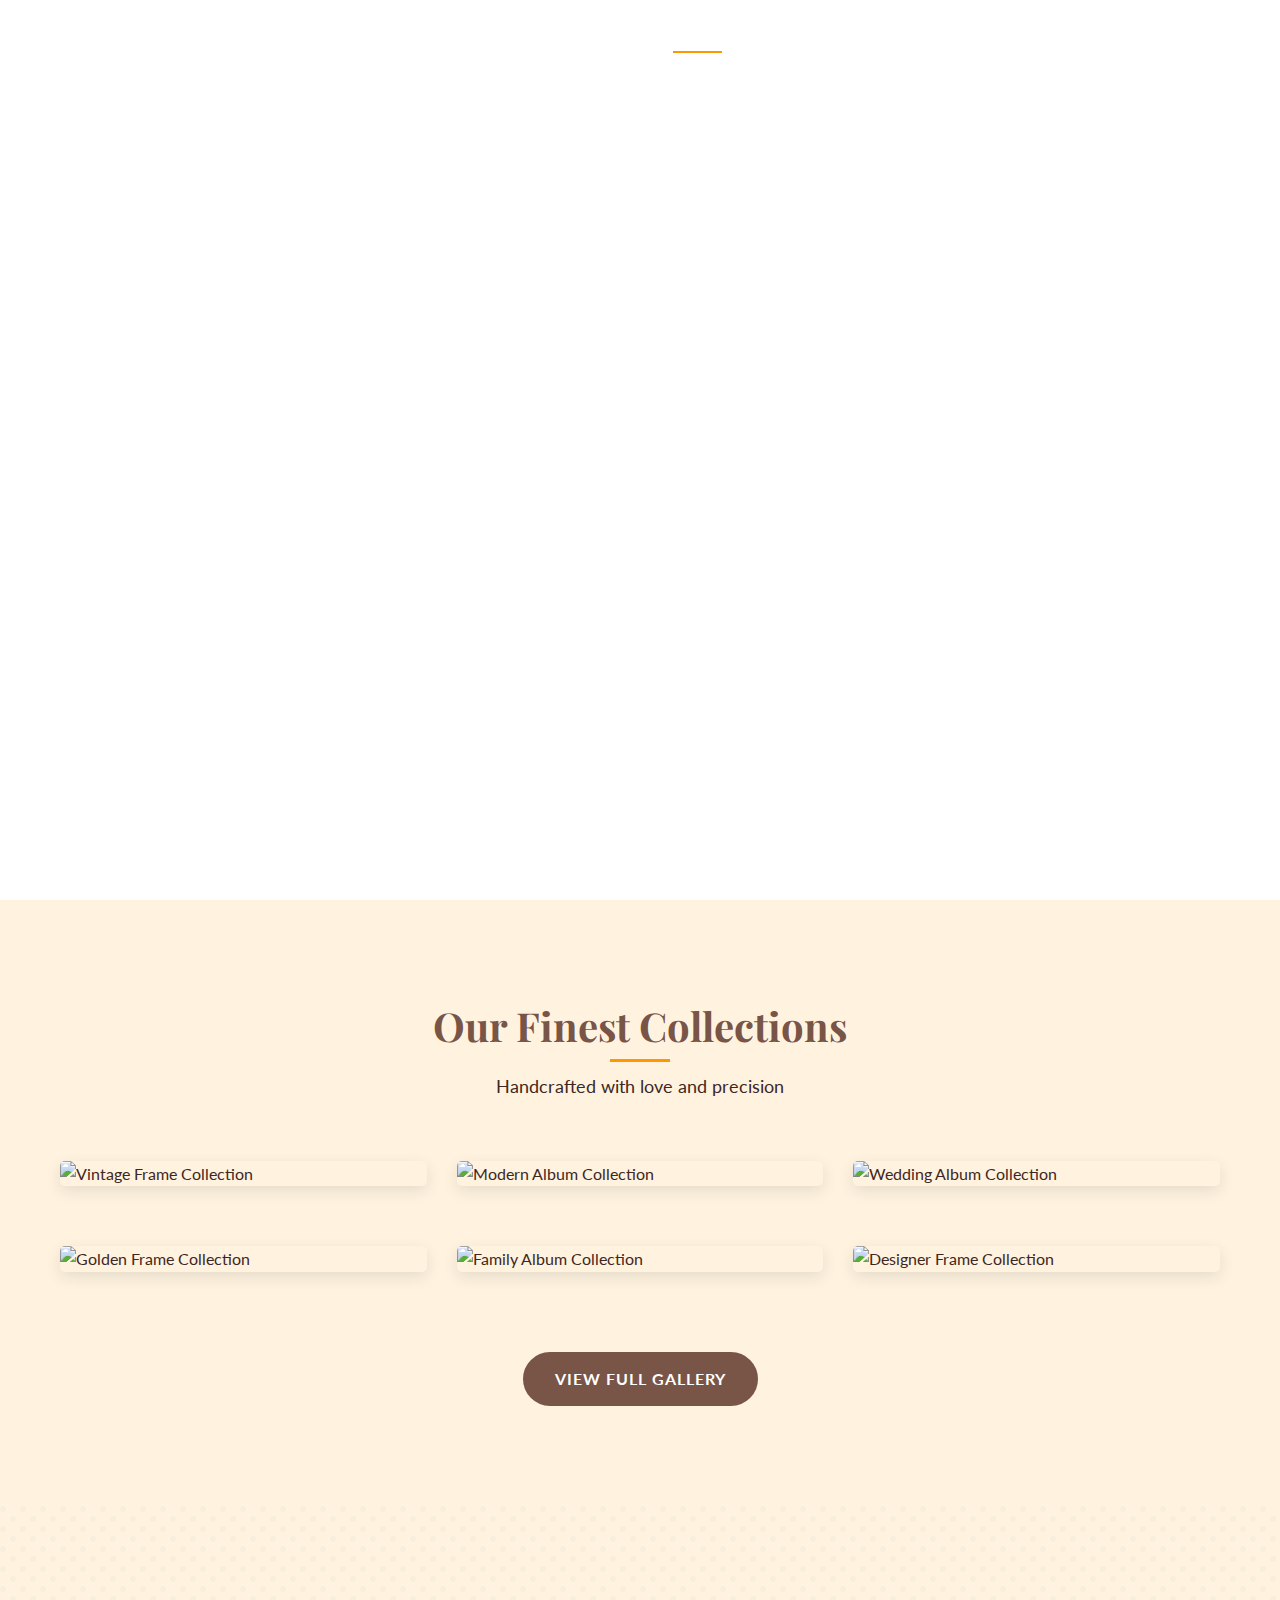
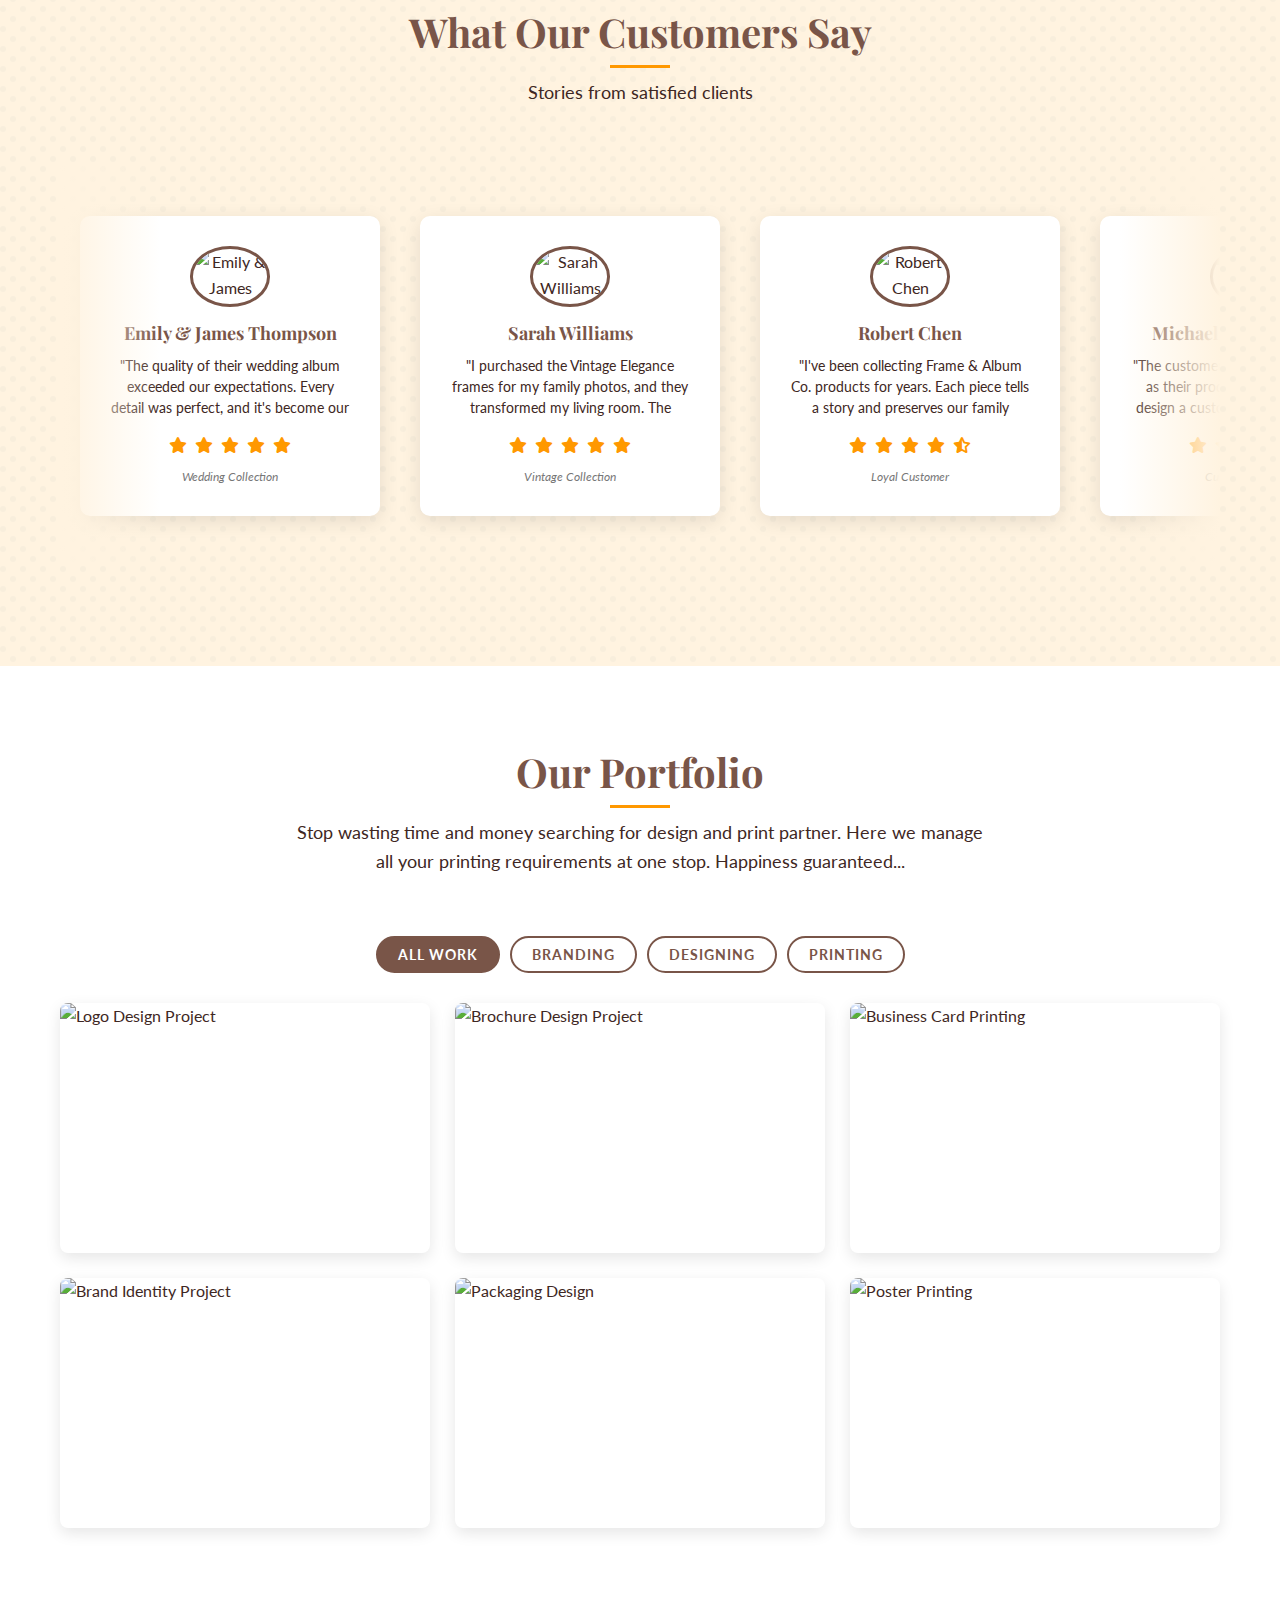
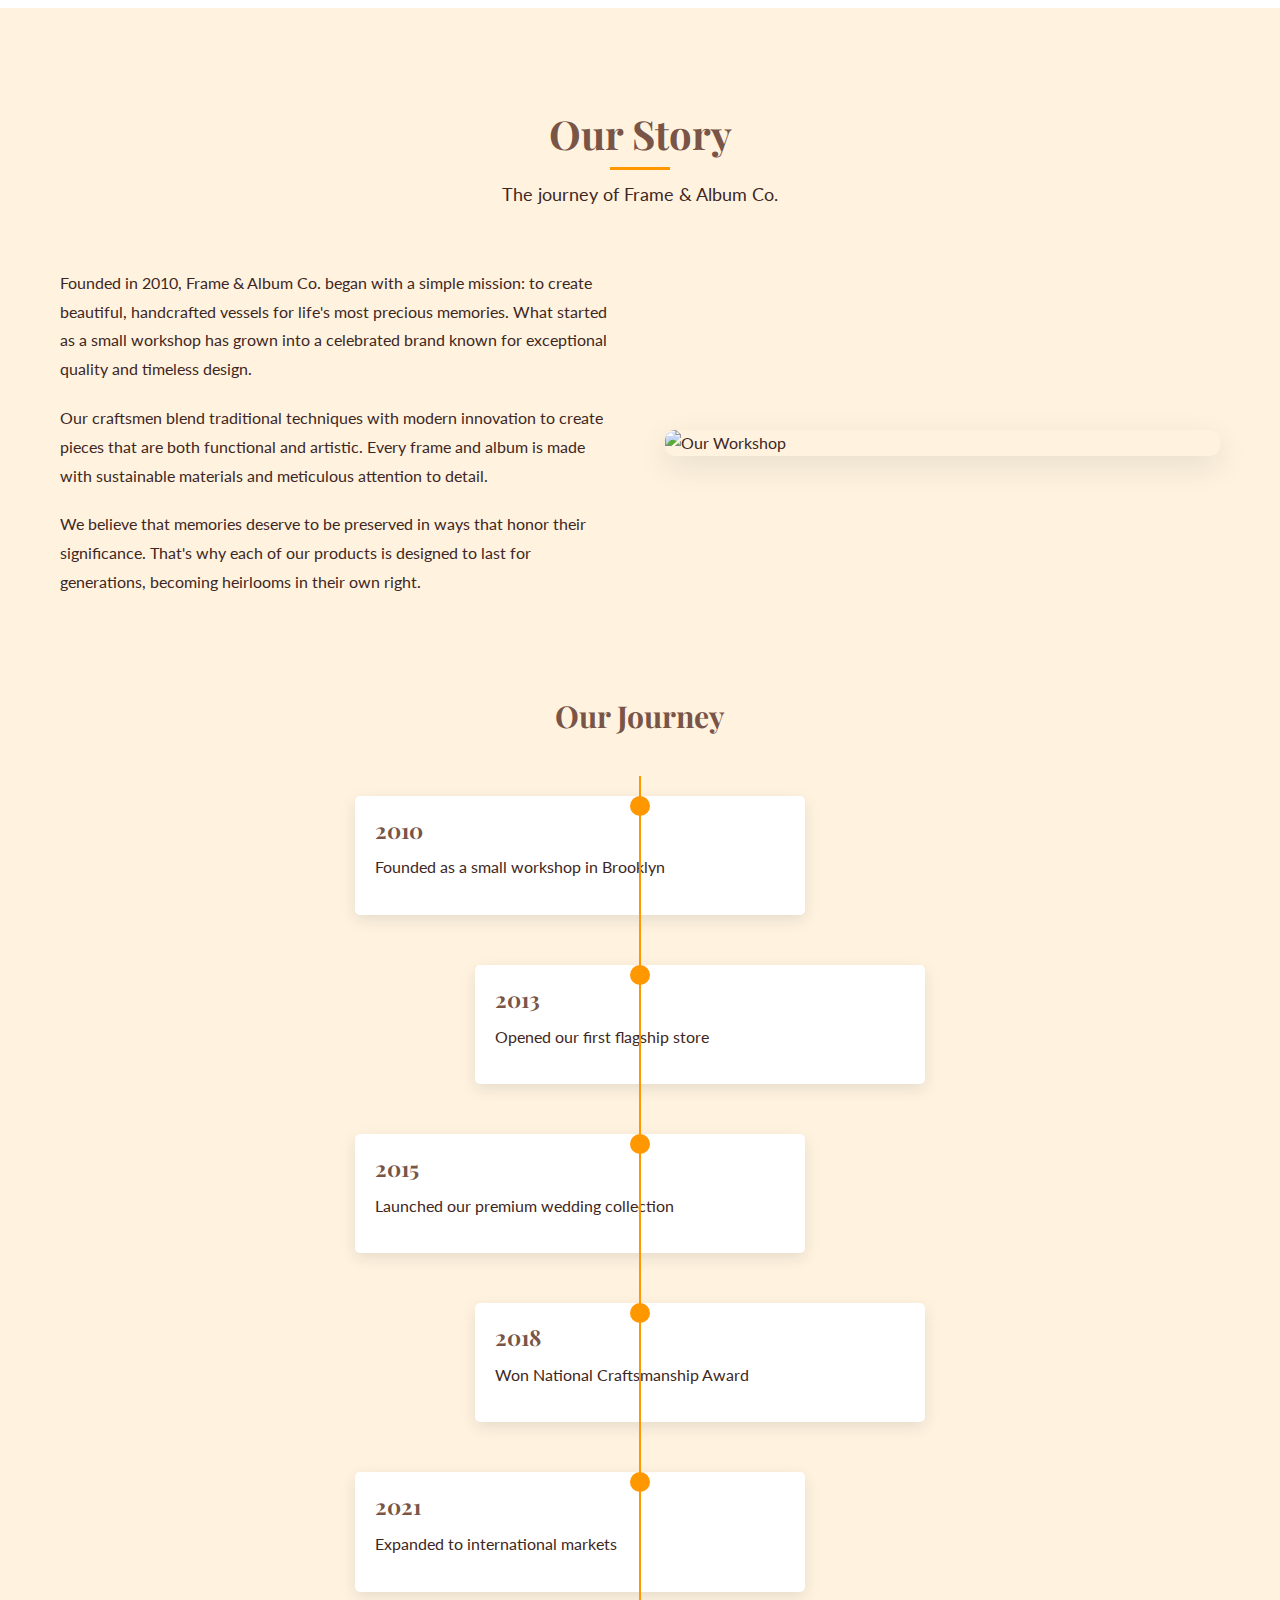
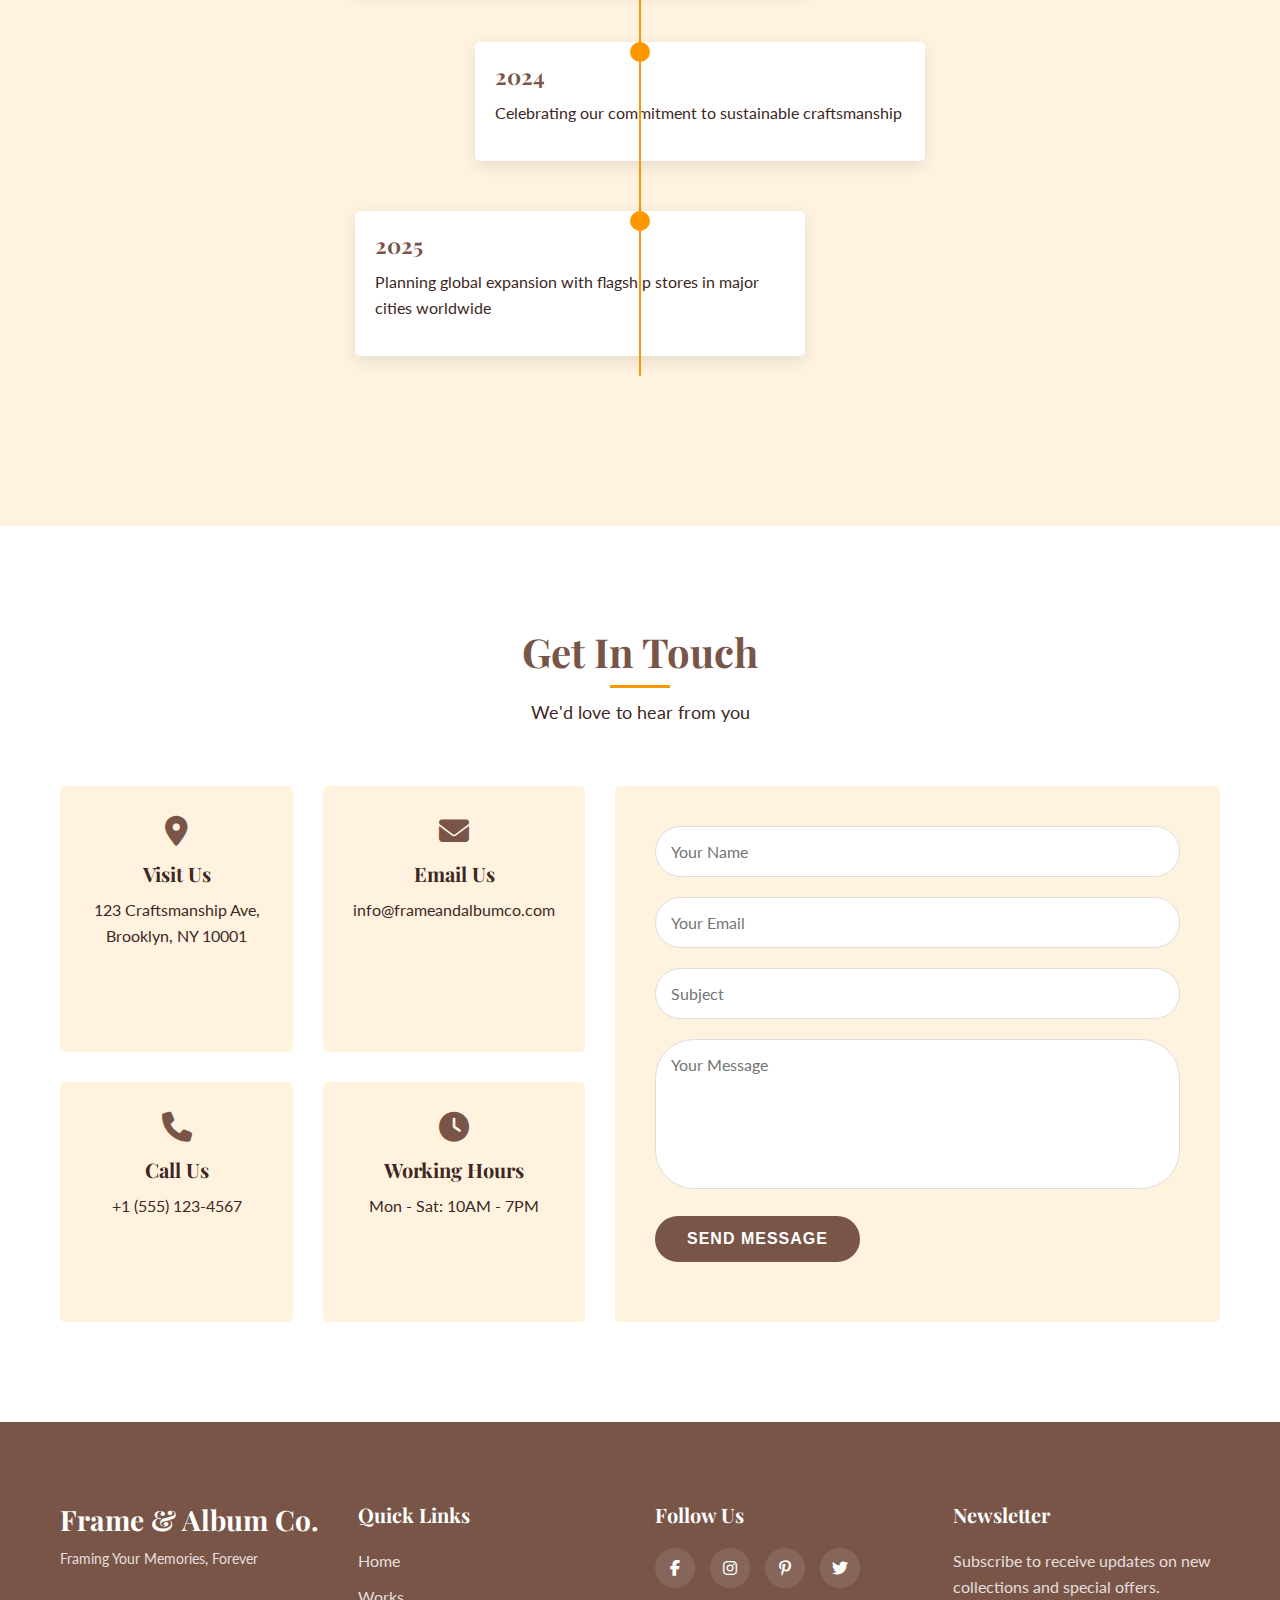
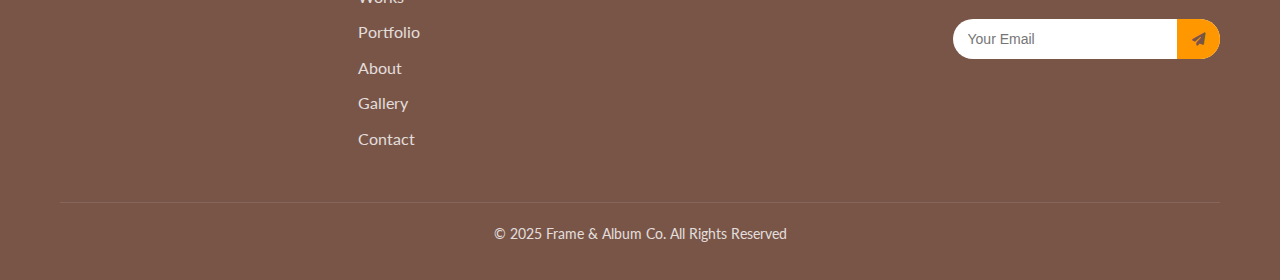
==== commit b582ccb6: "added all the necessary files & codes and also wrote the README file to understand about the coding " ====
--- a/index.html
+++ b/index.html
@@ -3,12 +3,23 @@
   <head>
     <meta charset="UTF-8" />
     <meta name="viewport" content="width=device-width, initial-scale=1.0" />
-    <meta name="description" content="Frame & Album Co. - Exquisite photo albums and frames to preserve your precious memories. Handcrafted with love and precision.">
-    <meta name="keywords" content="photo albums, picture frames, wedding albums, family albums, custom frames, memory preservation">
-    <meta name="author" content="Frame & Album Co.">
+    <meta
+      name="description"
+      content="Frame & Album Co. - Exquisite photo albums and frames to preserve your precious memories. Handcrafted with love and precision."
+    />
+    <meta
+      name="keywords"
+      content="photo albums, picture frames, wedding albums, family albums, custom frames, memory preservation"
+    />
+    <meta name="author" content="Frame & Album Co." />
+    <meta name="theme-color" content="#2c3e50" />
     <title>Frame & Album Co. | Framing Your Memories, Forever</title>
     <!-- Favicon -->
-    <link rel="icon" href="https://img.icons8.com/ios-filled/50/001F54/picture-frame.png" type="image/png">
+    <link
+      rel="icon"
+      href="https://img.icons8.com/fluency/48/photo-album.png"
+      type="image/png"
+    />
     <!-- Google Fonts -->
     <link rel="preconnect" href="https://fonts.googleapis.com" />
     <link rel="preconnect" href="https://fonts.gstatic.com" crossorigin />
@@ -27,12 +38,26 @@
       href="https://cdnjs.cloudflare.com/ajax/libs/aos/2.3.4/aos.css"
     />
     <!-- Slick Carousel -->
-    <link rel="stylesheet" href="https://cdnjs.cloudflare.com/ajax/libs/slick-carousel/1.8.1/slick.min.css" />
-    <link rel="stylesheet" href="https://cdnjs.cloudflare.com/ajax/libs/slick-carousel/1.8.1/slick-theme.min.css" />
+    <link
+      rel="stylesheet"
+      href="https://cdnjs.cloudflare.com/ajax/libs/slick-carousel/1.8.1/slick.min.css"
+    />
+    <link
+      rel="stylesheet"
+      href="https://cdnjs.cloudflare.com/ajax/libs/slick-carousel/1.8.1/slick-theme.min.css"
+    />
     <!-- Custom CSS -->
     <link rel="stylesheet" href="css/style.css" />
   </head>
   <body>
+    <!-- Loading Spinner -->
+    <div class="page-loader">
+      <div class="spinner">
+        <div class="double-bounce1"></div>
+        <div class="double-bounce2"></div>
+      </div>
+    </div>
+
     <!-- Navigation -->
     <nav class="navbar">
       <div class="container">
@@ -47,6 +72,7 @@
         <ul class="nav-menu">
           <li><a href="#home" class="nav-link active">Home</a></li>
           <li><a href="#works" class="nav-link">Works</a></li>
+          <li><a href="#portfolio" class="nav-link">Portfolio</a></li>
           <li><a href="#about" class="nav-link">About</a></li>
           <li><a href="gallery.html" class="nav-link">Gallery</a></li>
           <li><a href="#contact" class="nav-link">Contact</a></li>
@@ -55,13 +81,139 @@
     </nav>
 
     <!-- Hero Section -->
-    <section id="home" class="hero" style="background-image: url('https://images.unsplash.com/photo-1506806732259-39c2d0268443?ixlib=rb-1.2.1&auto=format&fit=crop&w=1920&q=80');">
+    <section id="home" class="hero">
+      <div class="hero-slider">
+        <div class="slide active" data-index="0">
+          <div
+            class="slide-bg"
+            style="
+              background-image: url('https://images.unsplash.com/photo-1506806732259-39c2d0268443?ixlib=rb-1.2.1&auto=format&fit=crop&w=1920&q=80');
+            "
+          ></div>
+          <div class="slide-content">
+            <h2 class="slide-subtitle">Elegant Collection</h2>
+            <h1 class="slide-title">Timeless Frames</h1>
+            <p class="slide-description">
+              Discover our handcrafted wooden frames
+            </p>
+          </div>
+        </div>
+        <div class="slide" data-index="1">
+          <div
+            class="slide-bg"
+            style="
+              background-image: url('https://images.unsplash.com/photo-1493863641943-9b68992a8d07?ixlib=rb-1.2.1&auto=format&fit=crop&w=1920&q=80');
+            "
+          ></div>
+          <div class="slide-content">
+            <h2 class="slide-subtitle">Premium Selection</h2>
+            <h1 class="slide-title">Wedding Albums</h1>
+            <p class="slide-description">
+              Preserve your special moments forever
+            </p>
+          </div>
+        </div>
+        <div class="slide" data-index="2">
+          <div
+            class="slide-bg"
+            style="
+              background-image: url('https://images.unsplash.com/photo-1516035069371-29a1b244cc32?ixlib=rb-1.2.1&auto=format&fit=crop&w=1920&q=80');
+            "
+          ></div>
+          <div class="slide-content">
+            <h2 class="slide-subtitle">Artistic Design</h2>
+            <h1 class="slide-title">Custom Framing</h1>
+            <p class="slide-description">
+              Tailored to your unique style and space
+            </p>
+          </div>
+        </div>
+        <div class="slide" data-index="3">
+          <div
+            class="slide-bg"
+            style="
+              background-image: url('https://images.unsplash.com/photo-1554941829-202a0b2403b8?ixlib=rb-1.2.1&auto=format&fit=crop&w=1920&q=80');
+            "
+          ></div>
+          <div class="slide-content">
+            <h2 class="slide-subtitle">Family Treasures</h2>
+            <h1 class="slide-title">Heirloom Albums</h1>
+            <p class="slide-description">Crafted to last for generations</p>
+          </div>
+        </div>
+        <div class="slide" data-index="4">
+          <div
+            class="slide-bg"
+            style="
+              background-image: url('https://images.unsplash.com/photo-1542038784456-1ea8e935640e?ixlib=rb-1.2.1&auto=format&fit=crop&w=1920&q=80');
+            "
+          ></div>
+          <div class="slide-content">
+            <h2 class="slide-subtitle">Modern Collection</h2>
+            <h1 class="slide-title">Minimalist Frames</h1>
+            <p class="slide-description">Clean lines for contemporary spaces</p>
+          </div>
+        </div>
+      </div>
+
       <div class="hero-content" data-aos="fade-up" data-aos-duration="1000">
-        <h1>Frame & Album Co.</h1>
+        <!-- <h1>Frame & Album Co.</h1>
         <h2>Framing Your Memories, Forever</h2>
         <p>Exquisite albums and frames to preserve your precious moments.</p>
-        <a href="#works" class="btn">Explore Our Collection</a>
-      </div>
+        <a href="#works" class="btn">Explore Our Collection</a> -->
+      </div>
+
+      <div class="slider-navigation">
+        <div class="nav-progress">
+          <div class="progress-bar"></div>
+        </div>
+        <div class="nav-controls">
+          <button class="nav-arrow prev-slide">
+            <i class="fas fa-chevron-left"></i>
+          </button>
+          <div class="nav-indicators">
+            <div class="nav-btn active" data-slide="0">
+              <span class="btn-text">01</span>
+              <svg class="btn-circle" width="40" height="40">
+                <circle class="btn-circle-bg" cx="20" cy="20" r="18" />
+                <circle class="btn-circle-fill" cx="20" cy="20" r="18" />
+              </svg>
+            </div>
+            <div class="nav-btn" data-slide="1">
+              <span class="btn-text">02</span>
+              <svg class="btn-circle" width="40" height="40">
+                <circle class="btn-circle-bg" cx="20" cy="20" r="18" />
+                <circle class="btn-circle-fill" cx="20" cy="20" r="18" />
+              </svg>
+            </div>
+            <div class="nav-btn" data-slide="2">
+              <span class="btn-text">03</span>
+              <svg class="btn-circle" width="40" height="40">
+                <circle class="btn-circle-bg" cx="20" cy="20" r="18" />
+                <circle class="btn-circle-fill" cx="20" cy="20" r="18" />
+              </svg>
+            </div>
+            <div class="nav-btn" data-slide="3">
+              <span class="btn-text">04</span>
+              <svg class="btn-circle" width="40" height="40">
+                <circle class="btn-circle-bg" cx="20" cy="20" r="18" />
+                <circle class="btn-circle-fill" cx="20" cy="20" r="18" />
+              </svg>
+            </div>
+            <div class="nav-btn" data-slide="4">
+              <span class="btn-text">05</span>
+              <svg class="btn-circle" width="40" height="40">
+                <circle class="btn-circle-bg" cx="20" cy="20" r="18" />
+                <circle class="btn-circle-fill" cx="20" cy="20" r="18" />
+              </svg>
+            </div>
+          </div>
+          <button class="nav-arrow next-slide">
+            <i class="fas fa-chevron-right"></i>
+          </button>
+        </div>
+      </div>
+
       <div class="scroll-down">
         <a href="#works">
           <span></span>
@@ -81,10 +233,7 @@
         <div class="works-grid">
           <div class="work-item" data-aos="fade-up" data-aos-delay="100">
             <div class="work-img">
-              <img
-                src="https://via.placeholder.com/600x400"
-                alt="Vintage Frame Collection"
-              />
+              <img src="images/Camera-1.jpg" alt="Vintage Frame Collection" />
               <div class="work-overlay">
                 <div class="work-info">
                   <h3>Vintage Elegance</h3>
@@ -96,10 +245,7 @@
           </div>
           <div class="work-item" data-aos="fade-up" data-aos-delay="200">
             <div class="work-img">
-              <img
-                src="https://via.placeholder.com/600x400"
-                alt="Modern Album Collection"
-              />
+              <img src="images/Camera-1.jpg" alt="Modern Album Collection" />
               <div class="work-overlay">
                 <div class="work-info">
                   <h3>Modern Minimalist</h3>
@@ -111,10 +257,7 @@
           </div>
           <div class="work-item" data-aos="fade-up" data-aos-delay="300">
             <div class="work-img">
-              <img
-                src="https://via.placeholder.com/600x400"
-                alt="Wedding Album Collection"
-              />
+              <img src="images/Camera-1.jpg" alt="Wedding Album Collection" />
               <div class="work-overlay">
                 <div class="work-info">
                   <h3>Wedding Memories</h3>
@@ -126,10 +269,7 @@
           </div>
           <div class="work-item" data-aos="fade-up" data-aos-delay="400">
             <div class="work-img">
-              <img
-                src="https://via.placeholder.com/600x400"
-                alt="Golden Frame Collection"
-              />
+              <img src="images/Camera-1.jpg" alt="Golden Frame Collection" />
               <div class="work-overlay">
                 <div class="work-info">
                   <h3>Golden Accents</h3>
@@ -141,10 +281,7 @@
           </div>
           <div class="work-item" data-aos="fade-up" data-aos-delay="500">
             <div class="work-img">
-              <img
-                src="https://via.placeholder.com/600x400"
-                alt="Family Album Collection"
-              />
+              <img src="images/Camera-1.jpg" alt="Family Album Collection" />
               <div class="work-overlay">
                 <div class="work-info">
                   <h3>Family Legacy</h3>
@@ -156,10 +293,7 @@
           </div>
           <div class="work-item" data-aos="fade-up" data-aos-delay="600">
             <div class="work-img">
-              <img
-                src="https://via.placeholder.com/600x400"
-                alt="Designer Frame Collection"
-              />
+              <img src="images/Camera-1.jpg" alt="Designer Frame Collection" />
               <div class="work-overlay">
                 <div class="work-info">
                   <h3>Designer Series</h3>
@@ -183,77 +317,307 @@
           <h2>What Our Customers Say</h2>
           <p>Stories from satisfied clients</p>
         </div>
-        <div
-          class="testimonial-carousel"
-          id="testimonialCarousel"
-          data-aos="fade-up"
-        >
-          <div class="testimonial-slide">
-            <div class="testimonial-img">
-              <img
-                src="https://via.placeholder.com/100x100"
-                alt="Client Photo"
-              />
-            </div>
-            <div class="testimonial-content">
+
+        <div class="testimonial-container" data-aos="fade-up">
+          <div class="testimonial-track">
+            <!-- Testimonial Card 1 -->
+            <div class="testimonial-card">
+              <div class="client-img">
+                <img src="images/Image-2.jpg" alt="Emily & James Thompson" />
+              </div>
+              <h3>Emily & James Thompson</h3>
               <p>
                 "The quality of their wedding album exceeded our expectations.
                 Every detail was perfect, and it's become our most treasured
                 keepsake."
               </p>
-              <h3>Emily & James Thompson</h3>
-              <span>Wedding Collection</span>
-            </div>
-          </div>
-          <div class="testimonial-slide">
-            <div class="testimonial-img">
-              <img
-                src="https://via.placeholder.com/100x100"
-                alt="Client Photo"
-              />
-            </div>
-            <div class="testimonial-content">
+              <div class="rating">
+                <i class="fas fa-star"></i>
+                <i class="fas fa-star"></i>
+                <i class="fas fa-star"></i>
+                <i class="fas fa-star"></i>
+                <i class="fas fa-star"></i>
+              </div>
+              <span class="client-type">Wedding Collection</span>
+            </div>
+
+            <!-- Testimonial Card 2 -->
+            <div class="testimonial-card">
+              <div class="client-img">
+                <img src="images/Image-2.jpg" alt="Sarah Williams" />
+              </div>
+              <h3>Sarah Williams</h3>
               <p>
                 "I purchased the Vintage Elegance frames for my family photos,
                 and they transformed my living room. The craftsmanship is
                 outstanding."
               </p>
-              <h3>Sarah Williams</h3>
-              <span>Vintage Collection</span>
-            </div>
-          </div>
-          <div class="testimonial-slide">
-            <div class="testimonial-img">
-              <img
-                src="https://via.placeholder.com/100x100"
-                alt="Client Photo"
-              />
-            </div>
-            <div class="testimonial-content">
+              <div class="rating">
+                <i class="fas fa-star"></i>
+                <i class="fas fa-star"></i>
+                <i class="fas fa-star"></i>
+                <i class="fas fa-star"></i>
+                <i class="fas fa-star"></i>
+              </div>
+              <span class="client-type">Vintage Collection</span>
+            </div>
+
+            <!-- Testimonial Card 3 -->
+            <div class="testimonial-card">
+              <div class="client-img">
+                <img src="images/Image-2.jpg" alt="Robert Chen" />
+              </div>
+              <h3>Robert Chen</h3>
               <p>
                 "I've been collecting Frame & Album Co. products for years. Each
                 piece tells a story and preserves our family history
                 beautifully."
               </p>
-              <h3>Robert Chen</h3>
-              <span>Loyal Customer</span>
-            </div>
-          </div>
-          <div class="testimonial-slide">
-            <div class="testimonial-img">
-              <img
-                src="https://via.placeholder.com/100x100"
-                alt="Client Photo"
-              />
-            </div>
-            <div class="testimonial-content">
+              <div class="rating">
+                <i class="fas fa-star"></i>
+                <i class="fas fa-star"></i>
+                <i class="fas fa-star"></i>
+                <i class="fas fa-star"></i>
+                <i class="fas fa-star-half-alt"></i>
+              </div>
+              <span class="client-type">Loyal Customer</span>
+            </div>
+
+            <!-- Testimonial Card 4 -->
+            <div class="testimonial-card">
+              <div class="client-img">
+                <img src="images/Image-2.jpg" alt="Michael & Lisa Johnson" />
+              </div>
+              <h3>Michael & Lisa Johnson</h3>
               <p>
                 "The customer service is as impressive as their products. They
                 helped me design a custom album that perfectly captures our
                 journey."
               </p>
-              <h3>Michael & Lisa Johnson</h3>
-              <span>Custom Collection</span>
+              <div class="rating">
+                <i class="fas fa-star"></i>
+                <i class="fas fa-star"></i>
+                <i class="fas fa-star"></i>
+                <i class="fas fa-star"></i>
+                <i class="fas fa-star"></i>
+              </div>
+              <span class="client-type">Custom Collection</span>
+            </div>
+
+            <!-- Testimonial Card 5 -->
+            <div class="testimonial-card">
+              <div class="client-img">
+                <img src="images/Image-2.jpg" alt="Rebecca Anderson" />
+              </div>
+              <h3>Rebecca Anderson</h3>
+              <p>
+                "The custom baby album they created for my daughter's first year
+                is absolutely stunning. The attention to detail and quality is
+                remarkable."
+              </p>
+              <div class="rating">
+                <i class="fas fa-star"></i>
+                <i class="fas fa-star"></i>
+                <i class="fas fa-star"></i>
+                <i class="fas fa-star"></i>
+                <i class="fas fa-star"></i>
+              </div>
+              <span class="client-type">Baby Collection</span>
+            </div>
+
+            <!-- Testimonial Card 6 -->
+            <div class="testimonial-card">
+              <div class="client-img">
+                <img src="images/Image-2.jpg" alt="David Martinez" />
+              </div>
+              <h3>David Martinez</h3>
+              <p>
+                "The modern minimalist frames I ordered are exactly what I was
+                looking for. Clean lines, perfect finish, and excellent customer
+                service."
+              </p>
+              <div class="rating">
+                <i class="fas fa-star"></i>
+                <i class="fas fa-star"></i>
+                <i class="fas fa-star"></i>
+                <i class="fas fa-star"></i>
+                <i class="far fa-star"></i>
+              </div>
+              <span class="client-type">Modern Collection</span>
+            </div>
+
+            <!-- Duplicate cards for seamless looping -->
+            <!-- Testimonial Card 1 (Duplicate) -->
+            <div class="testimonial-card">
+              <div class="client-img">
+                <img
+                  src="https://via.placeholder.com/100x100"
+                  alt="Emily & James Thompson"
+                />
+              </div>
+              <h3>Emily & James Thompson</h3>
+              <p>
+                "The quality of their wedding album exceeded our expectations.
+                Every detail was perfect, and it's become our most treasured
+                keepsake."
+              </p>
+              <div class="rating">
+                <i class="fas fa-star"></i>
+                <i class="fas fa-star"></i>
+                <i class="fas fa-star"></i>
+                <i class="fas fa-star"></i>
+                <i class="fas fa-star"></i>
+              </div>
+              <span class="client-type">Wedding Collection</span>
+            </div>
+
+            <!-- Testimonial Card 2 (Duplicate) -->
+            <div class="testimonial-card">
+              <div class="client-img">
+                <img
+                  src="https://via.placeholder.com/100x100"
+                  alt="Sarah Williams"
+                />
+              </div>
+              <h3>Sarah Williams</h3>
+              <p>
+                "I purchased the Vintage Elegance frames for my family photos,
+                and they transformed my living room. The craftsmanship is
+                outstanding."
+              </p>
+              <div class="rating">
+                <i class="fas fa-star"></i>
+                <i class="fas fa-star"></i>
+                <i class="fas fa-star"></i>
+                <i class="fas fa-star"></i>
+                <i class="fas fa-star"></i>
+              </div>
+              <span class="client-type">Vintage Collection</span>
+            </div>
+          </div>
+        </div>
+      </div>
+    </section>
+
+    <!-- Portfolio Section -->
+    <section id="portfolio" class="portfolio">
+      <div class="container">
+        <div class="section-header" data-aos="fade-up">
+          <h2>Our Portfolio</h2>
+          <p>
+            Stop wasting time and money searching for design and print partner.
+            Here we manage all your printing requirements at one stop. Happiness
+            guaranteed...
+          </p>
+        </div>
+
+        <div class="portfolio-filters" data-aos="fade-up">
+          <div class="filter-buttons">
+            <button class="filter-btn active" data-filter="all">
+              ALL WORK
+            </button>
+            <button class="filter-btn" data-filter="branding">BRANDING</button>
+            <button class="filter-btn" data-filter="designing">
+              DESIGNING
+            </button>
+            <button class="filter-btn" data-filter="printing">PRINTING</button>
+          </div>
+        </div>
+
+        <div class="portfolio-grid" data-aos="fade-up">
+          <!-- Portfolio Item 1 -->
+          <div class="portfolio-item" data-category="branding">
+            <div class="portfolio-img">
+              <img src="images/Camera-1.jpg" alt="Logo Design Project" />
+              <div class="portfolio-overlay">
+                <div class="portfolio-info">
+                  <h3>LOGO DESIGN</h3>
+                  <p>
+                    Corporate identity design for a tech startup focusing on
+                    sustainable solutions.
+                  </p>
+                </div>
+              </div>
+            </div>
+          </div>
+
+          <!-- Portfolio Item 2 -->
+          <div class="portfolio-item" data-category="designing">
+            <div class="portfolio-img">
+              <img src="images/Camera-2.jpg" alt="Brochure Design Project" />
+              <div class="portfolio-overlay">
+                <div class="portfolio-info">
+                  <h3>BROCHURE DESIGN</h3>
+                  <p>
+                    Tri-fold brochure design for a luxury real estate company
+                    showcasing premium properties.
+                  </p>
+                </div>
+              </div>
+            </div>
+          </div>
+
+          <!-- Portfolio Item 3 -->
+          <div class="portfolio-item" data-category="printing">
+            <div class="portfolio-img">
+              <img src="images/Image-1.jpg" alt="Business Card Printing" />
+              <div class="portfolio-overlay">
+                <div class="portfolio-info">
+                  <h3>BUSINESS CARDS</h3>
+                  <p>
+                    Premium business card printing with embossed gold foil for a
+                    financial advisory firm.
+                  </p>
+                </div>
+              </div>
+            </div>
+          </div>
+
+          <!-- Portfolio Item 4 -->
+          <div class="portfolio-item" data-category="branding">
+            <div class="portfolio-img">
+              <img src="images/Image-2.jpg" alt="Brand Identity Project" />
+              <div class="portfolio-overlay">
+                <div class="portfolio-info">
+                  <h3>BRAND IDENTITY</h3>
+                  <p>
+                    Complete brand identity package including logo, stationery,
+                    and brand guidelines.
+                  </p>
+                </div>
+              </div>
+            </div>
+          </div>
+
+          <!-- Portfolio Item 5 -->
+          <div class="portfolio-item" data-category="designing">
+            <div class="portfolio-img">
+              <img src="images/Camera-1.jpg" alt="Packaging Design" />
+              <div class="portfolio-overlay">
+                <div class="portfolio-info">
+                  <h3>PACKAGING DESIGN</h3>
+                  <p>
+                    Eco-friendly packaging design for an organic skincare brand
+                    with minimalist aesthetics.
+                  </p>
+                </div>
+              </div>
+            </div>
+          </div>
+
+          <!-- Portfolio Item 6 -->
+          <div class="portfolio-item" data-category="printing">
+            <div class="portfolio-img">
+              <img src="images/Camera-2.jpg" alt="Poster Printing" />
+              <div class="portfolio-overlay">
+                <div class="portfolio-info">
+                  <h3>POSTER PRINTING</h3>
+                  <p>
+                    Large format poster printing for an international music
+                    festival with vibrant colors.
+                  </p>
+                </div>
+              </div>
             </div>
           </div>
         </div>
@@ -290,7 +654,7 @@
             </p>
           </div>
           <div class="about-image" data-aos="fade-left">
-            <img src="https://via.placeholder.com/600x400" alt="Our Workshop" />
+            <img src="images/Image-1.jpg" alt="Our Workshop" />
           </div>
         </div>
         <div class="timeline" data-aos="fade-up">
@@ -336,6 +700,20 @@
               <div class="timeline-content">
                 <h4>2024</h4>
                 <p>Celebrating our commitment to sustainable craftsmanship</p>
+              </div>
+            </div>
+            <div
+              class="timeline-item last-item"
+              data-aos="fade-up"
+              data-aos-delay="700"
+            >
+              <div class="timeline-dot"></div>
+              <div class="timeline-content">
+                <h4>2025</h4>
+                <p>
+                  Planning global expansion with flagship stores in major cities
+                  worldwide
+                </p>
               </div>
             </div>
           </div>
@@ -432,6 +810,7 @@
             <ul>
               <li><a href="#home">Home</a></li>
               <li><a href="#works">Works</a></li>
+              <li><a href="#portfolio">Portfolio</a></li>
               <li><a href="#about">About</a></li>
               <li><a href="gallery.html">Gallery</a></li>
               <li><a href="#contact">Contact</a></li>
--- a/css/style.css
+++ b/css/style.css
@@ -5,6 +5,7 @@
 */
 
 /* ===== BASE STYLES ===== */
+/* Basic Colors 
 :root {
   --primary-color: #001f54;
   --secondary-color: #ffd700;
@@ -12,7 +13,71 @@
   --light-gray: #f5f5f5;
   --dark-gray: #333333;
   --transition: all 0.3s ease-in-out;
-}
+}*/
+
+/* Royal Color Theme
+:root {
+    --primary-color: #4b0082; 
+    --secondary-color: #daa520;
+    --white-color: #ffffff; 
+    --light-gray: #eae6da; 
+    --dark-gray: #2c2c2c; 
+    --transition: all 0.3s ease-in-out;
+  } */
+
+/* Vintage Color Theme 
+:root {
+    --primary-color: #331900;
+    --secondary-color: #8b0000;
+    --white-color: #ffffff;
+
+    --light-gray: #f4ece1;
+    --dark-gray: #2b1810;
+    --transition: all 0.3s ease-in-out;
+}*/
+
+/* Modern Elegant Theme */
+:root {
+  --primary-color: #2c3e50;
+  --secondary-color: #e74c3c;
+  --white-color: #ffffff;
+  --light-gray: #ecf0f1;
+  --dark-gray: #2c3e50;
+  --transition: all 0.3s ease-in-out;
+}
+
+/* Natural Earthy Theme */
+:root {
+  --primary-color: #5d4037;
+  --secondary-color: #8d6e63;
+  --white-color: #ffffff;
+  --light-gray: #efebe9;
+  --dark-gray: #3e2723;
+  --transition: all 0.3s ease-in-out;
+}
+
+/* Ocean Breeze Theme */
+:root {
+  --primary-color: #006064;
+  --secondary-color: #00acc1;
+  --white-color: #ffffff;
+  --light-gray: #e0f7fa;
+  --dark-gray: #00363a;
+  --transition: all 0.3s ease-in-out;
+}
+
+/* Autumn Warmth Theme */
+:root {
+  --primary-color: #795548;
+  --secondary-color: #ff9800;
+  --white-color: #ffffff;
+  --light-gray: #fff3e0;
+  --dark-gray: #3e2723;
+  --transition: all 0.3s ease-in-out;
+}
+
+/* This is the alternative color for the loading Page rgb(106 85 77)
+&  #784532 */
 
 * {
   margin: 0;
@@ -82,7 +147,7 @@
   font-size: 16px;
   font-weight: 700;
   border: 2px solid var(--primary-color);
-  border-radius: 3px;
+  border-radius: 390px;
   cursor: pointer;
   transition: var(--transition);
   text-transform: uppercase;
@@ -226,117 +291,311 @@
   justify-content: center;
   text-align: center;
   color: var(--white-color);
-  background-attachment: fixed;
+  overflow: hidden;
+  perspective: 1000px; /* For 3D transforms */
+}
+
+/* Hero Slider Styles */
+.hero-slider {
+  position: absolute;
+  top: 0;
+  left: 0;
+  width: 100%;
+  height: 100%;
+  z-index: 1;
+}
+
+.slide {
+  position: absolute;
+  top: 0;
+  left: 0;
+  width: 100%;
+  height: 100%;
+  opacity: 0;
+  visibility: hidden;
+  transform-origin: center;
+  transform-style: preserve-3d;
+  transition: opacity 0s, visibility 0s, transform 0s;
+  will-change: transform, opacity; /* GPU acceleration hint */
+}
+
+.slide.active {
+  opacity: 1;
+  visibility: visible;
+  z-index: 2;
+}
+
+.slide-bg {
+  position: absolute;
+  top: 0;
+  left: 0;
+  width: 100%;
+  height: 100%;
   background-position: center;
   background-repeat: no-repeat;
   background-size: cover;
-  overflow: hidden;
+  transform: scale(1.1);
+  transition: transform 1.5s cubic-bezier(0.165, 0.84, 0.44, 1);
+}
+
+.slide.active .slide-bg {
+  transform: scale(1);
 }
 
 /* Add a pseudo-element for the parallax overlay */
-.hero::before {
+.slide-bg::before {
   content: "";
   position: absolute;
   top: 0;
   left: 0;
   width: 100%;
   height: 100%;
-  background-color: rgba(0, 31, 84, 0.7);
   z-index: 1;
 }
 
+/* Slide Content Styles */
+.slide-content {
+  position: absolute;
+  top: 50%;
+  left: 50%;
+  transform: translate(-50%, -50%);
+  z-index: 3;
+  width: 80%;
+  max-width: 800px;
+  text-align: center;
+  opacity: 0;
+  visibility: hidden;
+}
+
+.slide.active .slide-content {
+  opacity: 1;
+  visibility: visible;
+}
+
+.slide-subtitle {
+  font-family: "Lato", sans-serif;
+  font-size: 1.5rem;
+  font-weight: 300;
+  letter-spacing: 3px;
+  text-transform: uppercase;
+  margin-bottom: 1rem;
+  transform: translateY(30px);
+  opacity: 0;
+  transition: transform 0.8s cubic-bezier(0.215, 0.61, 0.355, 1),
+    opacity 0.8s cubic-bezier(0.215, 0.61, 0.355, 1);
+  transition-delay: 0.3s;
+}
+
+.slide-title {
+  font-family: "Playfair Display", serif;
+  font-size: 4rem;
+  font-weight: 700;
+  margin-bottom: 1rem;
+  transform: translateY(30px);
+  opacity: 0;
+  transition: transform 0.8s cubic-bezier(0.215, 0.61, 0.355, 1),
+    opacity 0.8s cubic-bezier(0.215, 0.61, 0.355, 1);
+  transition-delay: 0.5s;
+}
+
+.slide-description {
+  font-family: "Lato", sans-serif;
+  font-size: 1.2rem;
+  max-width: 600px;
+  margin: 0 auto;
+  transform: translateY(30px);
+  opacity: 0;
+  transition: transform 0.8s cubic-bezier(0.215, 0.61, 0.355, 1),
+    opacity 0.8s cubic-bezier(0.215, 0.61, 0.355, 1);
+  transition-delay: 0.7s;
+}
+
+.slide.active .slide-subtitle,
+.slide.active .slide-title,
+.slide.active .slide-description {
+  transform: translateY(0);
+  opacity: 1;
+}
+
+/* Slider Navigation Styles */
+.slider-navigation {
+  position: absolute;
+  bottom: 50px;
+  left: 0;
+  width: 100%;
+  z-index: 10;
+  display: flex;
+  flex-direction: column;
+  align-items: center;
+}
+
+.nav-progress {
+  width: 80%;
+  max-width: 600px;
+  height: 2px;
+  background-color: rgba(255, 255, 255, 0.3);
+  margin-bottom: 20px;
+  position: relative;
+  overflow: hidden;
+  border-radius: 2px;
+}
+
+.progress-bar {
+  position: absolute;
+  top: 0;
+  left: 0;
+  height: 100%;
+  width: 0;
+  background-color: var(--white-color);
+  transition: width 0.3s linear;
+}
+
+.nav-controls {
+  display: flex;
+  align-items: center;
+  justify-content: center;
+  gap: 15px;
+}
+
+.nav-indicators {
+  display: flex;
+  gap: 15px;
+}
+
+.nav-btn {
+  position: relative;
+  width: 40px;
+  height: 40px;
+  cursor: pointer;
+  display: flex;
+  align-items: center;
+  justify-content: center;
+  transition: transform 0.3s cubic-bezier(0.34, 1.56, 0.64, 1);
+}
+
+.nav-btn:hover {
+  transform: scale(1.1);
+}
+
+.btn-text {
+  position: absolute;
+  font-family: "Lato", sans-serif;
+  font-size: 12px;
+  font-weight: 700;
+  color: var(--white-color);
+  opacity: 0;
+  transition: opacity 0.3s ease;
+  z-index: 2;
+}
+
+.nav-btn:hover .btn-text,
+.nav-btn.active .btn-text {
+  opacity: 1;
+}
+
+.btn-circle {
+  position: absolute;
+  top: 0;
+  left: 0;
+  width: 100%;
+  height: 100%;
+}
+
+.btn-circle-bg {
+  fill: none;
+  stroke: rgba(255, 255, 255, 0.3);
+  stroke-width: 2;
+}
+
+.btn-circle-fill {
+  fill: none;
+  stroke: var(--white-color);
+  stroke-width: 2;
+  stroke-dasharray: 113; /* Circumference of circle with r=18 (2*PI*r) */
+  stroke-dashoffset: 113;
+  transition: stroke-dashoffset 0.6s cubic-bezier(0.645, 0.045, 0.355, 1);
+  transform-origin: center;
+  transform: rotate(-90deg);
+}
+
+.nav-btn.active .btn-circle-fill {
+  stroke-dashoffset: 0;
+}
+
+.nav-arrow {
+  background: none;
+  border: none;
+  color: var(--white-color);
+  font-size: 1.5rem;
+  cursor: pointer;
+  width: 40px;
+  height: 40px;
+  display: flex;
+  align-items: center;
+  justify-content: center;
+  border-radius: 50%;
+  background-color: rgba(255, 255, 255, 0.1);
+  transition: background-color 0.3s ease, transform 0.3s ease;
+  position: relative;
+  overflow: hidden;
+}
+
+.nav-arrow::before {
+  content: "";
+  position: absolute;
+  top: 50%;
+  left: 50%;
+  width: 0;
+  height: 0;
+  background-color: rgba(255, 255, 255, 0.2);
+  border-radius: 50%;
+  transform: translate(-50%, -50%);
+  transition: width 0.5s ease, height 0.5s ease;
+}
+
+.nav-arrow:hover {
+  background-color: rgba(255, 255, 255, 0.2);
+  transform: scale(1.1);
+}
+
+.nav-arrow:hover::before {
+  width: 100%;
+  height: 100%;
+}
+
+.nav-arrow:active {
+  transform: scale(0.95);
+}
+
 .hero-content {
   position: relative;
-  z-index: 2;
+  z-index: 5;
+  pointer-events: none; /* Allow clicks to pass through to the slider */
   max-width: 800px;
   padding: 0 20px;
-  opacity: 0;
-  transform: translateY(30px);
-  animation: fadeInUp 1s forwards;
-  animation-delay: 0.5s;
 }
 
 .hero-content h1 {
   font-size: 60px;
   font-weight: 700;
   margin-bottom: 20px;
+  text-shadow: 0 2px 10px rgba(0, 0, 0, 0.3);
 }
 
 .hero-content h2 {
   font-size: 30px;
   margin-bottom: 30px;
+  text-shadow: 0 2px 8px rgba(0, 0, 0, 0.3);
 }
 
 .hero-content p {
   font-size: 18px;
   margin-bottom: 40px;
-}
-
-.scroll-down {
-  position: absolute;
-  bottom: 30px;
-  left: 50%;
-  transform: translateX(-50%);
-  display: flex;
-  flex-direction: column;
-  align-items: center;
-  animation: bounce 2s infinite;
-}
-
-.scroll-down a {
-  display: flex;
-  flex-direction: column;
-  align-items: center;
-}
-
-.scroll-down span {
-  display: block;
-  width: 15px;
-  height: 15px;
-  border-bottom: 2px solid var(--white-color);
-  border-right: 2px solid var(--white-color);
-  transform: rotate(45deg);
-  margin: -8px;
-  animation: scrollDown 2s infinite;
-}
-
-.scroll-down span:nth-child(2) {
-  animation-delay: 0.2s;
-}
-
-.scroll-down span:nth-child(3) {
-  animation-delay: 0.4s;
-}
-
-@keyframes scrollDown {
-  0% {
-    opacity: 0;
-    transform: rotate(45deg) translate(-10px, -10px);
-  }
-  50% {
-    opacity: 1;
-  }
-  100% {
-    opacity: 0;
-    transform: rotate(45deg) translate(10px, 10px);
-  }
-}
-
-@keyframes bounce {
-  0%,
-  100% {
-    transform: translateX(-50%) translateY(0);
-  }
-  50% {
-    transform: translateX(-50%) translateY(10px);
-  }
-}
-
-@keyframes fadeInUp {
-  to {
-    opacity: 1;
-    transform: translateY(0);
-  }
+  text-shadow: 0 2px 5px rgba(0, 0, 0, 0.3);
+}
+
+.hero-content .btn {
+  pointer-events: auto; /* Make button clickable */
 }
 
 /* ===== WORKS SECTION ===== */
@@ -364,7 +623,9 @@
 .work-item:hover {
   transform: translateY(-10px);
   box-shadow: 0 15px 30px rgba(0, 0, 0, 0.2);
-}
+  cursor: pointer;
+}
+
 
 .work-img {
   position: relative;
@@ -434,10 +695,12 @@
 
 /* ===== TESTIMONIALS SECTION ===== */
 .testimonials {
-  background-color: var(--white-color);
-  position: relative;
-}
-
+  position: relative;
+  background-color: var(--light-gray);
+  overflow: hidden;
+}
+
+/* Add a subtle background pattern */
 .testimonials::before {
   content: "";
   position: absolute;
@@ -445,69 +708,392 @@
   left: 0;
   width: 100%;
   height: 100%;
-  background: url("https://via.placeholder.com/1920x1080") no-repeat
-    center/cover;
-  opacity: 0.05;
-  z-index: 0;
-}
-
-.testimonial-carousel {
-  width: 100%;
-  max-width: 800px;
-  margin: 0 auto;
+  background-image: url("data:image/svg+xml,%3Csvg width='20' height='20' viewBox='0 0 20 20' xmlns='http://www.w3.org/2000/svg'%3E%3Cg fill='%23001f54' fill-opacity='0.05' fill-rule='evenodd'%3E%3Ccircle cx='3' cy='3' r='3'/%3E%3Ccircle cx='13' cy='13' r='3'/%3E%3C/g%3E%3C/svg%3E");
+  opacity: 0.5;
+  z-index: 1;
+}
+
+.testimonials .container {
+  position: relative;
+  z-index: 2;
+}
+
+/* Testimonial Container */
+.testimonial-container {
+  width: 100%;
   overflow: hidden;
-  position: relative;
-}
-
-.testimonial-slide {
-  display: flex;
-  align-items: center;
-  padding: 30px;
+  padding: 40px 0;
+  position: relative;
+}
+
+/* Add a fade effect on the sides */
+.testimonial-container::before,
+.testimonial-container::after {
+  content: "";
+  position: absolute;
+  top: 0;
+  width: 100px;
+  height: 100%;
+  z-index: 3;
+  pointer-events: none;
+}
+
+.testimonial-container::before {
+  left: 0;
+  background: linear-gradient(to right, var(--light-gray), transparent);
+}
+
+.testimonial-container::after {
+  right: 0;
+  background: linear-gradient(to left, var(--light-gray), transparent);
+}
+
+/* Testimonial Track - This is what animates */
+.testimonial-track {
+  display: flex;
+  width: fit-content;
+  animation: testimonialScroll 30s linear infinite;
+  padding: 10px 0;
+}
+
+/* Pause animation on hover */
+.testimonial-track:hover {
+  animation-play-state: paused;
+}
+
+/* Testimonial Card */
+.testimonial-card {
+  width: 300px;
+  height: 300px;
   background-color: var(--white-color);
   border-radius: 10px;
-  box-shadow: 0 10px 30px rgba(0, 0, 0, 0.1);
-  margin: 20px;
-  transition: var(--transition);
-  opacity: 0.7;
-  transform: scale(0.9);
-}
-
-.testimonial-slide.active {
+  box-shadow: 0 5px 20px rgba(0, 0, 0, 0.1);
+  padding: 30px;
+  margin: 0 20px;
+  display: flex;
+  flex-direction: column;
+  align-items: center;
+  text-align: center;
+  transition: transform 0.3s ease, box-shadow 0.3s ease;
+  flex-shrink: 0;
+  position: relative;
+  overflow: hidden;
+}
+
+/* Hover effect for cards */
+.testimonial-card:hover,
+.testimonial-card.hovered {
+  transform: translateY(-10px) scale(1.05);
+  box-shadow: 0 10px 30px rgba(0, 0, 0, 0.15);
+  z-index: 10;
+}
+
+/* Add a subtle glow effect on hover */
+.testimonial-card::after {
+  content: "";
+  position: absolute;
+  top: 0;
+  left: 0;
+  width: 100%;
+  height: 100%;
+  background: radial-gradient(
+    circle at center,
+    rgba(255, 215, 0, 0.2) 0%,
+    rgba(255, 255, 255, 0) 70%
+  );
+  opacity: 0;
+  transition: opacity 0.3s ease;
+  pointer-events: none;
+}
+
+.testimonial-card:hover::after,
+.testimonial-card.hovered::after {
   opacity: 1;
-  transform: scale(1);
-}
-
-.testimonial-img {
-  flex: 0 0 100px;
-  margin-right: 30px;
-}
-
-.testimonial-img img {
-  width: 100px;
-  height: 100px;
+}
+
+/* Client Image */
+.client-img {
+  width: 80px;
+  height: 80px;
   border-radius: 50%;
+  overflow: hidden;
+  margin-bottom: 15px;
+  border: 3px solid var(--primary-color);
+}
+
+.client-img img {
+  width: 100%;
+  height: 100%;
   object-fit: cover;
-  border: 5px solid var(--secondary-color);
-}
-
-.testimonial-content {
-  flex: 1;
-}
-
-.testimonial-content p {
+}
+
+/* Client Name */
+.testimonial-card h3 {
+  font-size: 18px;
+  margin-bottom: 10px;
+  color: var(--primary-color);
+}
+
+/* Testimonial Text */
+.testimonial-card p {
+  font-size: 14px;
+  line-height: 1.5;
+  margin-bottom: 15px;
+  flex-grow: 1;
+  display: -webkit-box;
+  display: box;
+  -webkit-line-clamp: 4;
+  line-clamp: 4;
+  -webkit-box-orient: vertical;
+  box-orient: vertical;
+  overflow: hidden;
+}
+
+/* Rating Stars */
+.rating {
+  margin-bottom: 10px;
+}
+
+.rating i {
+  color: var(--secondary-color);
+  margin: 0 2px;
+}
+
+/* Client Type */
+.client-type {
+  font-size: 12px;
   font-style: italic;
-  font-size: 18px;
-  margin-bottom: 15px;
-}
-
-.testimonial-content h3 {
-  font-size: 20px;
-  margin-bottom: 5px;
-}
-
-.testimonial-content span {
+  color: #777;
+}
+
+/* Animation Keyframes */
+@keyframes testimonialScroll {
+  0% {
+    transform: translateX(0);
+  }
+  100% {
+    /* This value should be calculated based on the number of cards */
+    transform: translateX(
+      calc(-320px * 6)
+    ); /* 320px = card width (300px) + margin (20px) */
+  }
+}
+
+/* ===== PORTFOLIO SECTION ===== */
+.portfolio {
+  padding: 80px 0;
+  background-color: var(--white-color);
+}
+
+.portfolio-filters {
+  margin: 30px 0;
+  text-align: center;
+}
+
+.filter-buttons {
+  display: inline-flex;
+  justify-content: center;
+  flex-wrap: wrap;
+  gap: 15px;
+  margin-bottom: 30px;
+}
+
+.filter-btn {
+  background: none;
+  border: none;
+  font-family: "Lato", sans-serif;
+  font-size: 16px;
+  font-weight: 700;
+  color: var(--dark-gray);
+  padding: 8px 15px;
+  cursor: pointer;
+  position: relative;
+  transition: var(--transition);
+  letter-spacing: 1px;
+}
+
+.filter-btn::after {
+  content: "";
+  position: absolute;
+  width: 0;
+  height: 2px;
+  bottom: 0;
+  left: 50%;
+  /* background-color: #00e9c0; */
+  transition: var(--transition);
+  transform: translateX(-50%);
+}
+
+.filter-btn:hover {
+  color: #00e9c0;
+}
+
+.filter-btn:hover::after {
+  width: 80%;
+}
+
+.filter-btn.active {
+  color: #00e9c0;
+}
+
+.filter-btn.active::after {
+  width: 80%;
+}
+
+.portfolio-grid {
+  display: grid;
+  grid-template-columns: repeat(3, 1fr);
+  gap: 25px;
+  margin-top: 20px;
+}
+
+.portfolio-item {
+  border-radius: 8px;
+  overflow: hidden;
+  box-shadow: 0 5px 15px rgba(0, 0, 0, 0.1);
+  transition: var(--transition);
+  background-color: var(--white-color);
+}
+
+.portfolio-item:hover {
+  transform: translateY(-10px);
+  box-shadow: 0 15px 30px rgba(0, 0, 0, 0.15);
+  cursor: pointer;
+}
+
+.portfolio-img {
+  position: relative;
+  overflow: hidden;
+  height: 250px;
+}
+
+.portfolio-img img {
+  width: 100%;
+  height: 100%;
+  object-fit: cover;
+  transition: var(--transition);
+}
+
+.portfolio-item:hover .portfolio-img img {
+  transform: scale(1.1);
+}
+
+.portfolio-overlay {
+  position: absolute;
+  top: 0;
+  left: 0;
+  width: 100%;
+  height: 100%;
+  background: rgba(0, 0, 0, 0.7);
+  display: flex;
+  align-items: center;
+  justify-content: center;
+  opacity: 0;
+  transition: var(--transition);
+}
+
+.portfolio-item:hover .portfolio-overlay {
+  opacity: 1;
+}
+
+.portfolio-info {
+  text-align: center;
+  padding: 0 20px;
+  transform: translateY(20px);
+  opacity: 0;
+  transition: var(--transition);
+}
+
+.portfolio-item:hover .portfolio-info {
+  transform: translateY(0);
+  opacity: 1;
+}
+
+.portfolio-info h3 {
+  color: var(--white-color);
+  font-family: "Playfair Display", serif;
+  font-size: 22px;
+  margin-bottom: 10px;
+}
+
+.portfolio-info p {
+  color: var(--light-gray);
   font-size: 14px;
-  color: #777;
+  line-height: 1.6;
+}
+
+/* Portfolio Lightbox */
+.portfolio-lightbox {
+  position: fixed;
+  top: 0;
+  left: 0;
+  width: 100%;
+  height: 100%;
+  background-color: rgba(0, 0, 0, 0.9);
+  display: flex;
+  align-items: center;
+  justify-content: center;
+  z-index: 1000;
+  opacity: 0;
+  transition: opacity 0.3s ease;
+}
+
+.portfolio-lightbox .lightbox-content {
+  position: relative;
+  max-width: 80%;
+  max-height: 80vh;
+  background-color: var(--white-color);
+  border-radius: 8px;
+  overflow: hidden;
+  box-shadow: 0 5px 30px rgba(0, 0, 0, 0.3);
+}
+
+.portfolio-lightbox img {
+  display: block;
+  max-width: 100%;
+  max-height: 60vh;
+  object-fit: contain;
+}
+
+.portfolio-lightbox .lightbox-caption {
+  padding: 20px;
+  background-color: var(--white-color);
+}
+
+.portfolio-lightbox .lightbox-caption h3 {
+  font-family: "Playfair Display", serif;
+  font-size: 24px;
+  color: var(--dark-gray);
+  margin-bottom: 10px;
+}
+
+.portfolio-lightbox .lightbox-caption p {
+  font-size: 16px;
+  line-height: 1.6;
+  color: var(--dark-gray);
+}
+
+.portfolio-lightbox .close-lightbox {
+  position: absolute;
+  top: 10px;
+  right: 15px;
+  font-size: 30px;
+  color: var(--white-color);
+  cursor: pointer;
+  z-index: 1001;
+  background-color: rgba(0, 0, 0, 0.5);
+  width: 40px;
+  height: 40px;
+  border-radius: 50%;
+  display: flex;
+  align-items: center;
+  justify-content: center;
+  transition: var(--transition);
+}
+
+.portfolio-lightbox .close-lightbox:hover {
+  background-color: #00e9c0;
+  transform: rotate(90deg);
 }
 
 /* ===== ABOUT SECTION ===== */
@@ -545,11 +1131,17 @@
 
 .about-image:hover img {
   transform: scale(1.05);
+  border-radius: 10px;
+  box-shadow: 0 10px 30px rgba(0, 0, 0, 0.1);
+  border: 3px solid var(--primary-color);
+  cursor: pointer;
 }
 
 .timeline {
   max-width: 1000px;
-  margin: 0 auto;
+  margin: 60px auto 0;
+  padding-bottom: 50px;
+  position: relative;
 }
 
 .timeline h3 {
@@ -557,22 +1149,28 @@
   font-size: 30px;
   margin-bottom: 40px;
   color: var(--primary-color);
+  position: relative;
+  z-index: 2;
+  opacity: 1;
+  visibility: visible;
 }
 
 .timeline-container {
   position: relative;
   padding: 20px 0;
+  overflow: visible;
 }
 
 .timeline-container::before {
   content: "";
   position: absolute;
+  top: 0;
+  left: 50%;
   width: 2px;
   height: 100%;
   background-color: var(--secondary-color);
-  left: 50%;
   transform: translateX(-50%);
-  top: 0;
+  z-index: 1;
 }
 
 .timeline-item {
@@ -581,6 +1179,8 @@
   width: 100%;
   display: flex;
   justify-content: center;
+  opacity: 1;
+  visibility: visible;
 }
 
 .timeline-dot {
@@ -614,6 +1214,25 @@
   margin-bottom: 10px;
 }
 
+/* Make the last timeline item visible */
+.timeline-item:last-child,
+.timeline-item.last-item {
+  margin-bottom: 0;
+  opacity: 1 !important;
+  visibility: visible !important;
+}
+
+/* Ensure the last timeline item is visible on mobile */
+@media (max-width: 768px) {
+  .timeline-item.last-item .timeline-content {
+    width: calc(100% - 60px);
+    margin-left: 60px;
+    transform: translateX(0) !important;
+    opacity: 1 !important;
+    visibility: visible !important;
+  }
+}
+
 /* ===== CONTACT SECTION ===== */
 .contact {
   background-color: var(--white-color);
@@ -664,6 +1283,7 @@
 
 .form-group {
   margin-bottom: 20px;
+  position: relative;
 }
 
 .form-group input,
@@ -671,10 +1291,38 @@
   width: 100%;
   padding: 15px;
   border: 1px solid #ddd;
-  border-radius: 3px;
+  border-radius: 39px;
   font-size: 16px;
   font-family: "Lato", sans-serif;
   transition: var(--transition);
+}
+
+.form-group input.error,
+.form-group textarea.error {
+  border-color: #e74c3c;
+  box-shadow: 0 0 0 2px rgba(231, 76, 60, 0.2);
+}
+
+.error-message {
+  color: #e74c3c;
+  font-size: 12px;
+  margin-top: 5px;
+  margin-left: 15px;
+  position: absolute;
+  bottom: -20px;
+  left: 0;
+  animation: fadeIn 0.3s ease-in-out;
+}
+
+@keyframes fadeIn {
+  from {
+    opacity: 0;
+    transform: translateY(-5px);
+  }
+  to {
+    opacity: 1;
+    transform: translateY(0);
+  }
 }
 
 .form-group input:focus,
@@ -819,20 +1467,32 @@
   justify-content: center;
   font-size: 20px;
   cursor: pointer;
-  z-index: 99;
   opacity: 0;
   visibility: hidden;
-  transition: var(--transition);
+  transform: translateY(20px);
+  transition: all 0.3s cubic-bezier(0.175, 0.885, 0.32, 1.275);
+  z-index: 999;
+  box-shadow: 0 5px 15px rgba(0, 0, 0, 0.15);
 }
 
 .scroll-top.active {
   opacity: 1;
   visibility: visible;
+  transform: translateY(0);
 }
 
 .scroll-top:hover {
   background-color: var(--secondary-color);
-  color: var(--primary-color);
+  transform: translateY(-5px);
+  box-shadow: 0 8px 20px rgba(0, 0, 0, 0.2);
+}
+
+.scroll-top i {
+  transition: transform 0.3s ease;
+}
+
+.scroll-top:hover i {
+  transform: translateY(-3px);
 }
 
 /* ===== GALLERY PAGE ===== */
@@ -1021,6 +1681,40 @@
 
   .masonry-grid {
     column-count: 2;
+  }
+
+  .testimonial-card {
+    width: 250px;
+    height: 280px;
+    padding: 20px;
+  }
+
+  @keyframes testimonialScroll {
+    0% {
+      transform: translateX(0);
+    }
+    100% {
+      transform: translateX(
+        calc(-270px * 6)
+      ); /* 270px = card width (250px) + margin (20px) */
+    }
+  }
+
+  .portfolio-grid {
+    grid-template-columns: repeat(2, 1fr);
+    gap: 20px;
+  }
+
+  .slide-title {
+    font-size: 3rem;
+  }
+
+  .slide-subtitle {
+    font-size: 1.2rem;
+  }
+
+  .nav-progress {
+    width: 90%;
   }
 }
 
@@ -1092,6 +1786,82 @@
   .contact-info {
     grid-template-columns: 1fr;
   }
+
+  .testimonial-card {
+    width: 220px;
+    height: 260px;
+    padding: 15px;
+    margin: 0 15px;
+  }
+
+  .client-img {
+    width: 60px;
+    height: 60px;
+  }
+
+  .testimonial-card h3 {
+    font-size: 16px;
+  }
+
+  .testimonial-card p {
+    font-size: 13px;
+    -webkit-line-clamp: 3;
+    line-clamp: 3;
+  }
+
+  @keyframes testimonialScroll {
+    0% {
+      transform: translateX(0);
+    }
+    100% {
+      transform: translateX(
+        calc(-235px * 6)
+      ); /* 235px = card width (220px) + margin (15px) */
+    }
+  }
+
+  .filter-buttons {
+    gap: 10px;
+  }
+
+  .filter-btn {
+    font-size: 14px;
+    padding: 6px 12px;
+  }
+
+  .slider-navigation {
+    bottom: 70px;
+  }
+
+  .nav-controls {
+    gap: 10px;
+  }
+
+  .nav-indicators {
+    gap: 8px;
+  }
+
+  .nav-btn {
+    width: 35px;
+    height: 35px;
+  }
+
+  .btn-text {
+    font-size: 10px;
+  }
+
+  .slide-title {
+    font-size: 2.5rem;
+  }
+
+  .slide-subtitle {
+    font-size: 1rem;
+    letter-spacing: 2px;
+  }
+
+  .slide-description {
+    font-size: 1rem;
+  }
 }
 
 @media (max-width: 576px) {
@@ -1110,4 +1880,214 @@
   .masonry-grid {
     column-count: 1;
   }
-}
+
+  .testimonial-card {
+    width: 200px;
+    height: 240px;
+    padding: 15px;
+    margin: 0 10px;
+  }
+
+  .client-img {
+    width: 50px;
+    height: 50px;
+  }
+
+  @keyframes testimonialScroll {
+    0% {
+      transform: translateX(0);
+    }
+    100% {
+      transform: translateX(
+        calc(-210px * 6)
+      ); /* 210px = card width (200px) + margin (10px) */
+    }
+  }
+
+  .portfolio-grid {
+    grid-template-columns: 1fr;
+    gap: 15px;
+  }
+
+  .filter-buttons {
+    flex-direction: column;
+    gap: 5px;
+  }
+
+  .portfolio-lightbox .lightbox-content {
+    max-width: 95%;
+  }
+
+  .slider-navigation {
+    bottom: 50px;
+  }
+
+  .nav-progress {
+    width: 95%;
+    margin-bottom: 15px;
+  }
+
+  .nav-controls {
+    gap: 8px;
+  }
+
+  .nav-indicators {
+    gap: 5px;
+  }
+
+  .nav-btn {
+    width: 30px;
+    height: 30px;
+  }
+
+  .btn-circle-bg,
+  .btn-circle-fill {
+    stroke-width: 1.5;
+  }
+
+  .btn-text {
+    display: none;
+  }
+
+  .slide-title {
+    font-size: 2rem;
+  }
+
+  .slide-subtitle {
+    font-size: 0.9rem;
+    letter-spacing: 1px;
+  }
+
+  .slide-description {
+    font-size: 0.9rem;
+  }
+}
+
+/* Ripple Effect */
+.ripple {
+  position: absolute;
+  border-radius: 50%;
+  background-color: rgba(255, 255, 255, 0.4);
+  transform: scale(0);
+  animation: ripple-animation 0.5s ease-out;
+  pointer-events: none;
+}
+
+@keyframes ripple-animation {
+  to {
+    transform: scale(2);
+    opacity: 0;
+  }
+}
+
+.scroll-down {
+  position: absolute;
+  bottom: 30px;
+  left: 50%;
+  transform: translateX(-50%);
+  display: flex;
+  flex-direction: column;
+  align-items: center;
+  animation: bounce 2s infinite;
+  z-index: 5;
+}
+
+.scroll-down a {
+  display: flex;
+  flex-direction: column;
+  align-items: center;
+}
+
+.scroll-down span {
+  display: block;
+  width: 15px;
+  height: 15px;
+  border-bottom: 2px solid var(--white-color);
+  border-right: 2px solid var(--white-color);
+  transform: rotate(45deg);
+  margin: -8px;
+  animation: scrollDown 2s infinite;
+}
+
+.scroll-down span:nth-child(2) {
+  animation-delay: 0.2s;
+}
+
+.scroll-down span:nth-child(3) {
+  animation-delay: 0.4s;
+}
+
+@keyframes scrollDown {
+  0% {
+    opacity: 0;
+    transform: rotate(45deg) translate(-10px, -10px);
+  }
+  50% {
+    opacity: 1;
+  }
+  100% {
+    opacity: 0;
+    transform: rotate(45deg) translate(10px, 10px);
+  }
+}
+
+@keyframes bounce {
+  0%,
+  100% {
+    transform: translateX(-50%) translateY(0);
+  }
+  50% {
+    transform: translateX(-50%) translateY(10px);
+  }
+}
+
+/* ===== LOADING SPINNER ===== */
+.page-loader {
+  position: fixed;
+  top: 0;
+  left: 0;
+  width: 100%;
+  height: 100%;
+  background-color: var(--white-color);
+  z-index: 9999;
+  display: flex;
+  justify-content: center;
+  align-items: center;
+  transition: opacity 0.5s ease-in-out, visibility 0.5s ease-in-out;
+}
+
+.page-loader.loaded {
+  opacity: 0;
+  visibility: hidden;
+}
+
+.spinner {
+  width: 60px;
+  height: 60px;
+  position: relative;
+}
+
+.double-bounce1, .double-bounce2 {
+  width: 100%;
+  height: 100%;
+  border-radius: 50%;
+  background-color: var(--secondary-color);
+  opacity: 0.6;
+  position: absolute;
+  top: 0;
+  left: 0;
+  animation: bounce 2s infinite ease-in-out;
+}
+
+.double-bounce2 {
+  animation-delay: -1s;
+}
+
+@keyframes bounce {
+  0%, 100% {
+    transform: scale(0);
+  }
+  50% {
+    transform: scale(1);
+  }
+}
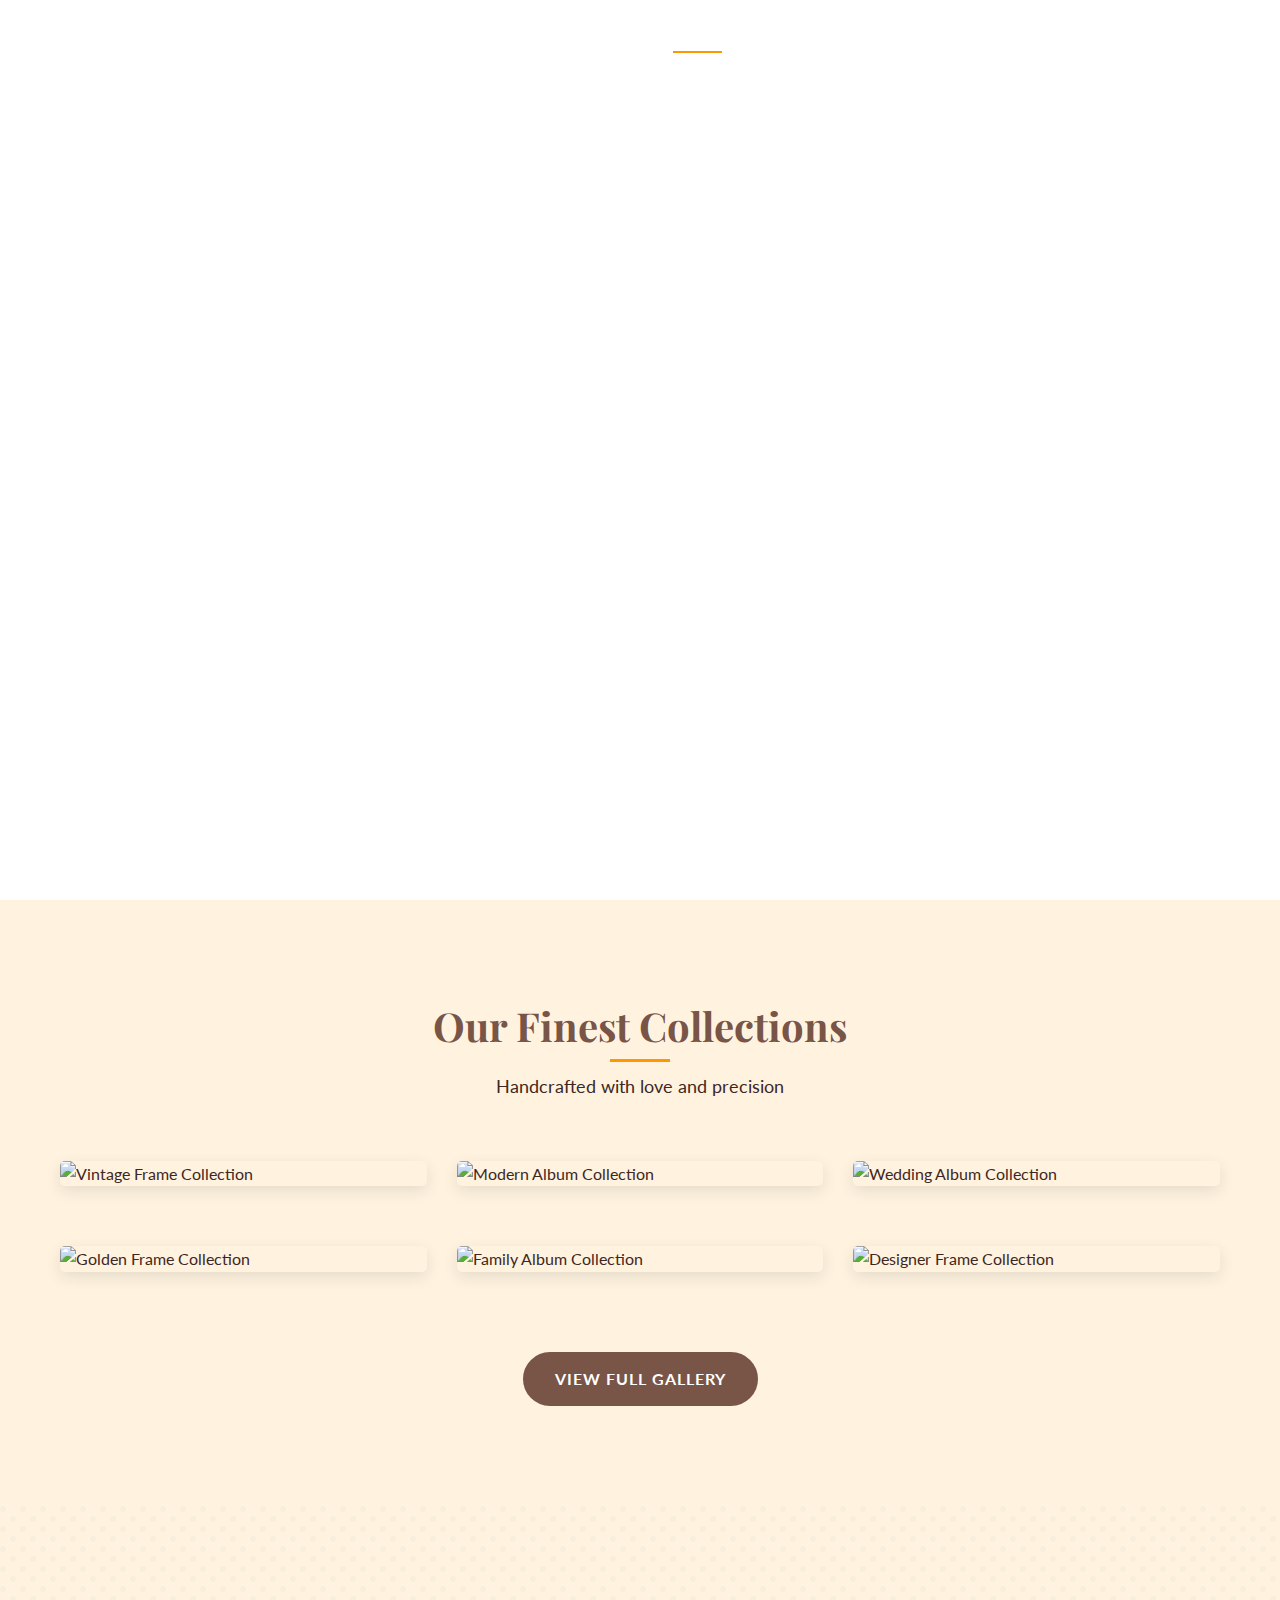
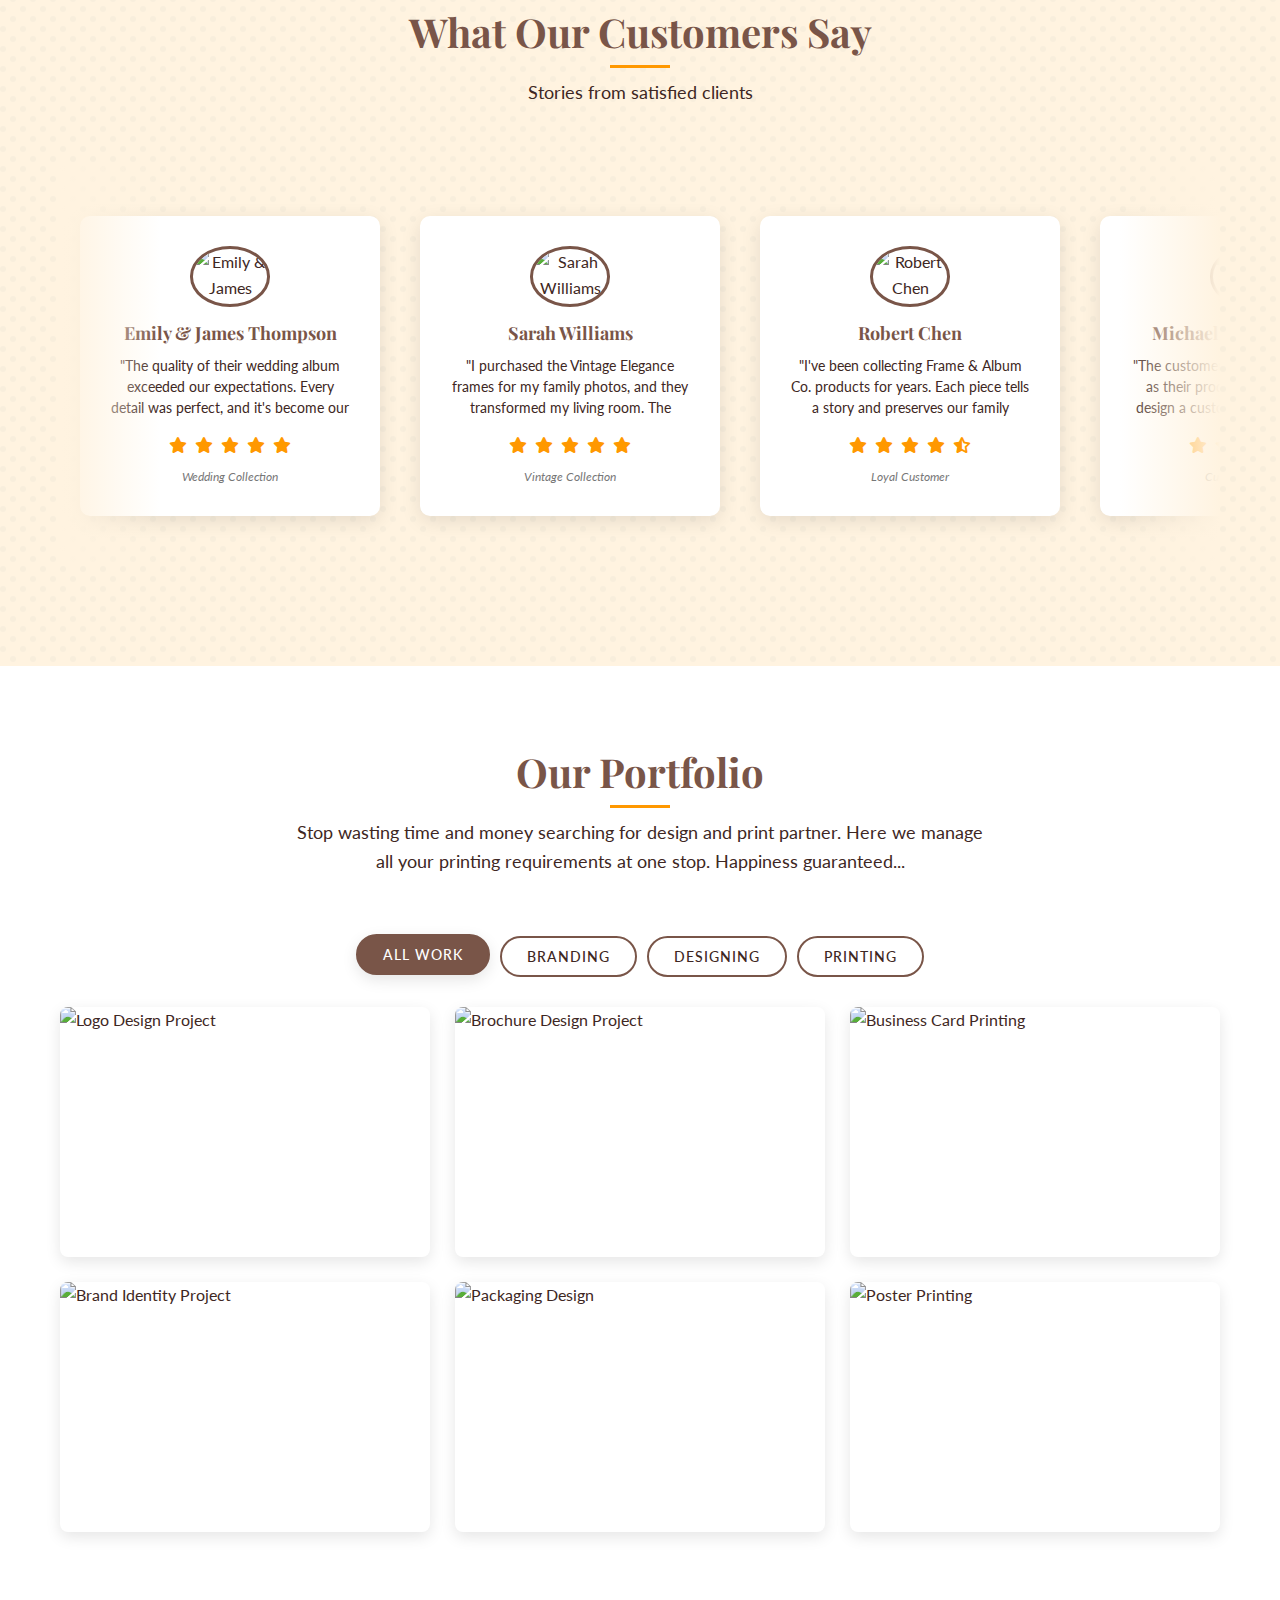
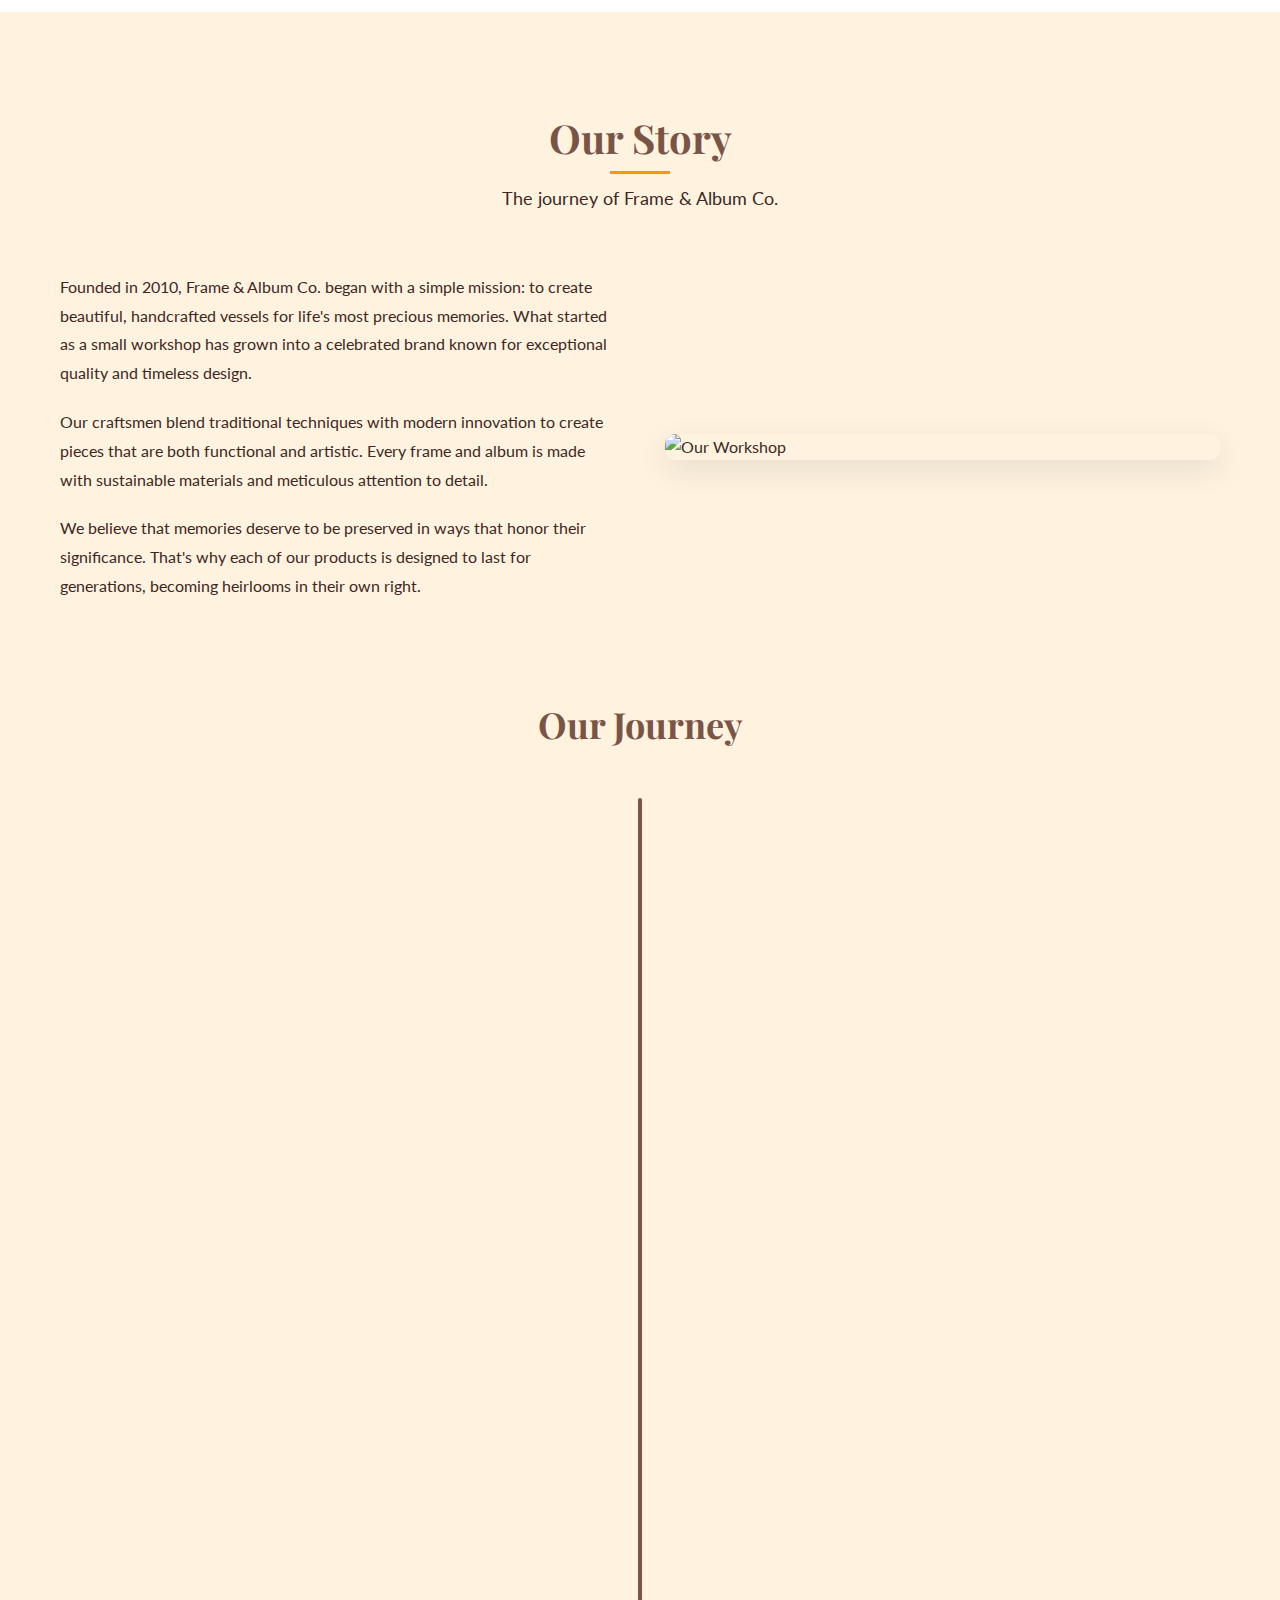
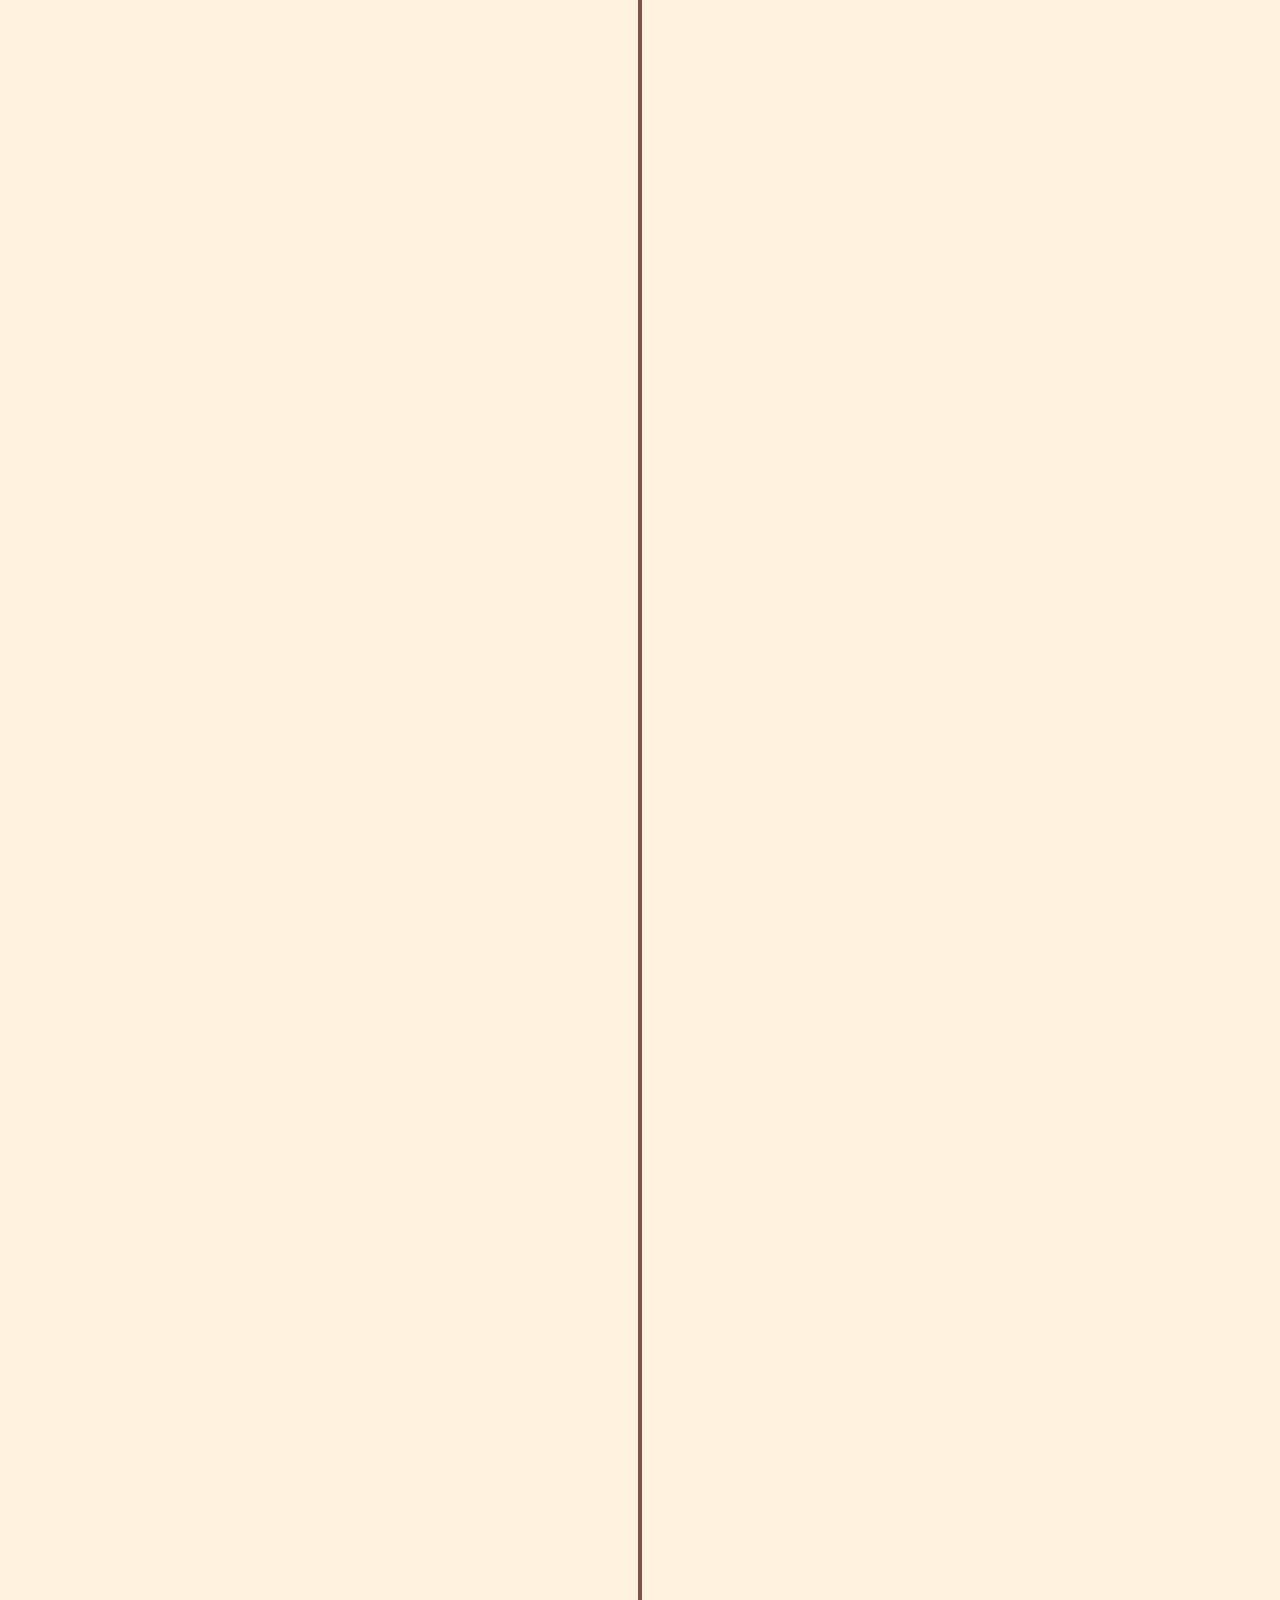
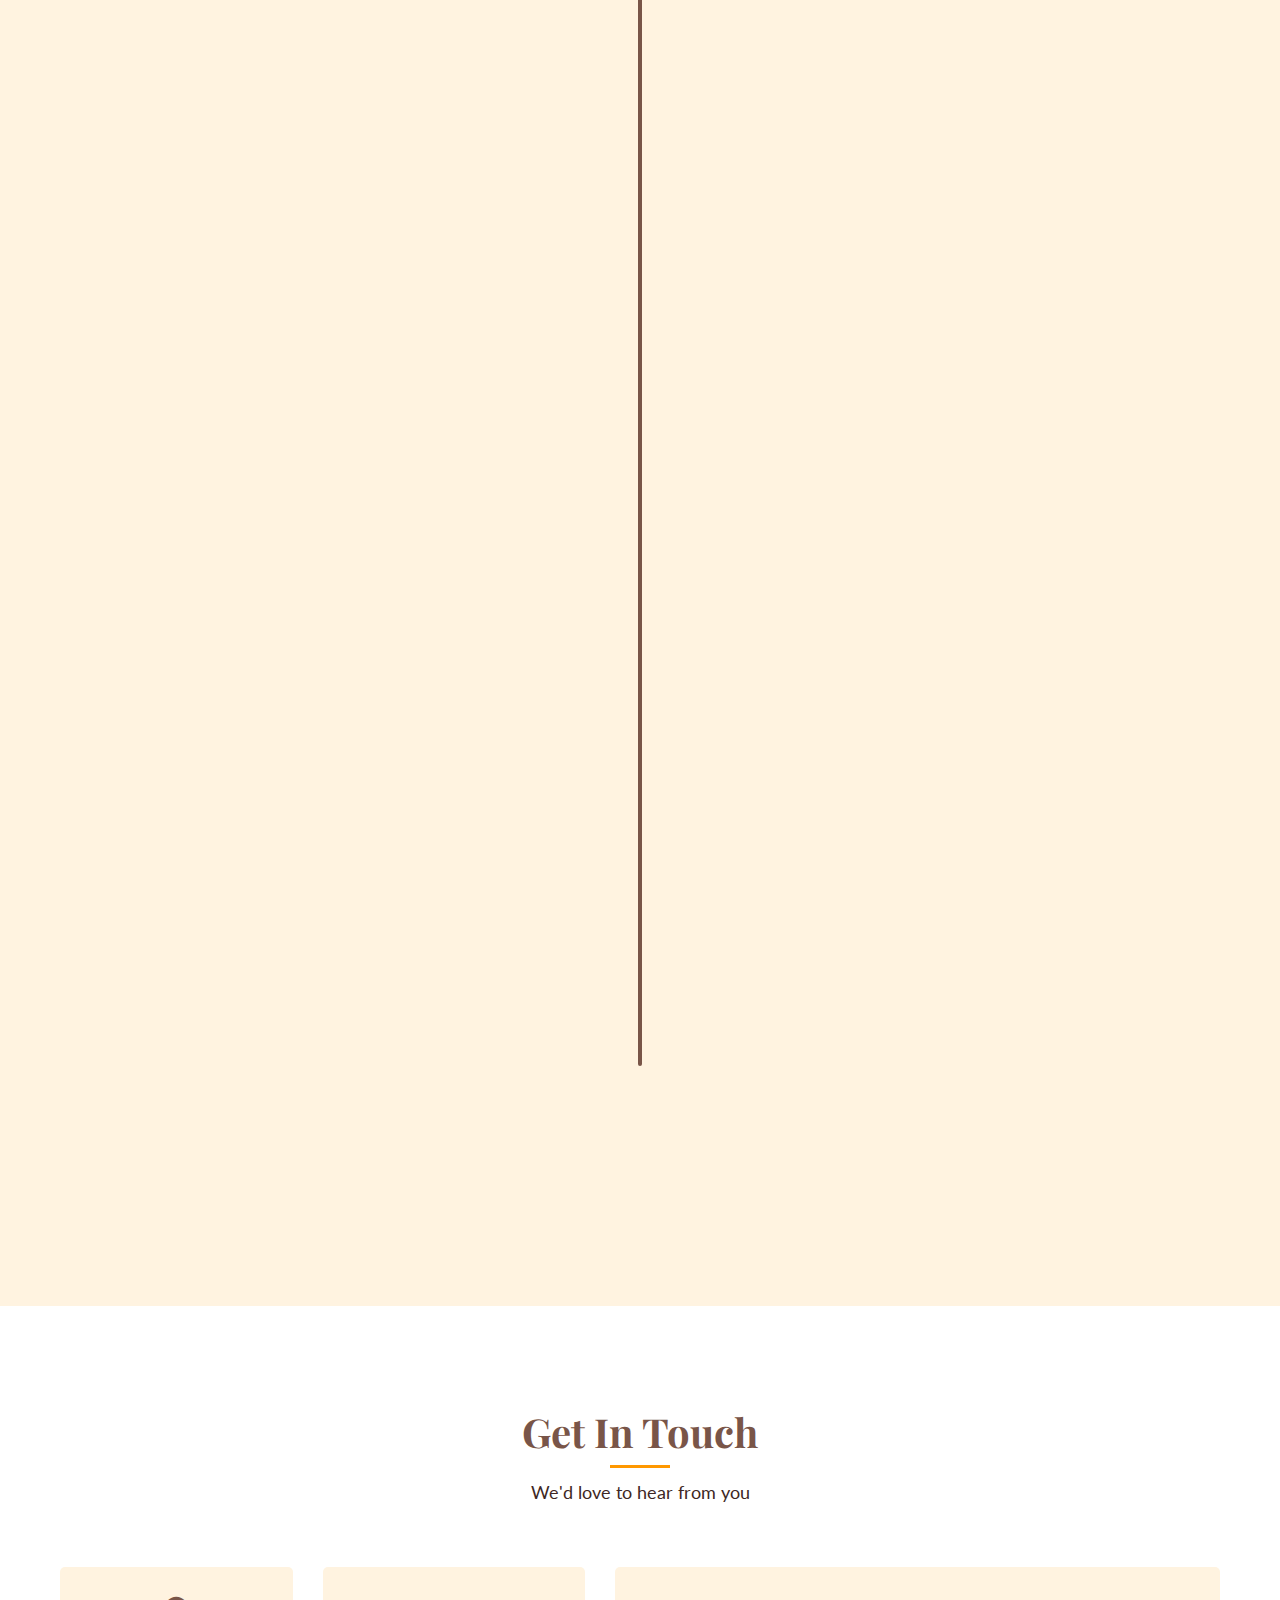
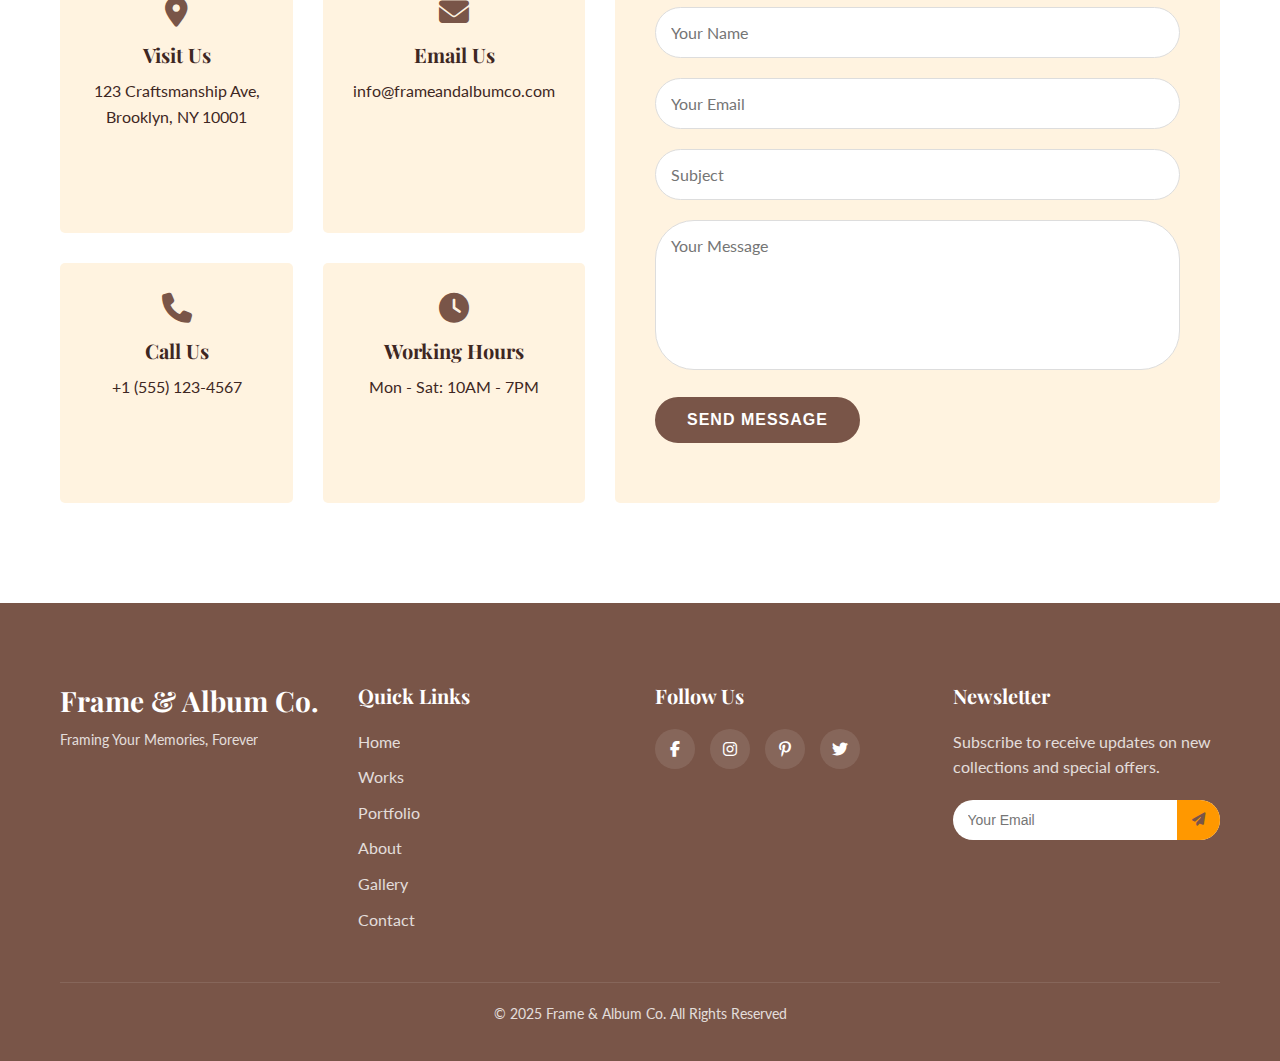
==== commit 213cca15: "I added the changes which are listed in previous meaning and the things which are need to be update " ====
--- a/index.html
+++ b/index.html
@@ -659,61 +659,81 @@
         </div>
         <div class="timeline" data-aos="fade-up">
           <h3>Our Journey</h3>
-          <div class="timeline-container">
-            <div class="timeline-item" data-aos="fade-up" data-aos-delay="100">
-              <div class="timeline-dot"></div>
+          <div class="modern-timeline">
+            <!-- Timeline Item 1 -->
+            <div class="timeline-item">
+              <div class="timeline-year">2010</div>
               <div class="timeline-content">
-                <h4>2010</h4>
-                <p>Founded as a small workshop in Brooklyn</p>
-              </div>
-            </div>
-            <div class="timeline-item" data-aos="fade-up" data-aos-delay="200">
-              <div class="timeline-dot"></div>
+                <img src="images/Camera-1.jpg" alt="Founded in Brooklyn" class="timeline-image">
+                <h4>The Beginning</h4>
+                <p>Founded as a small workshop in Brooklyn with just two craftsmen and a passion for preserving memories. Our first collection featured only five frame designs.</p>
+                <span class="timeline-badge">Founding</span>
+              </div>
+            </div>
+
+            <!-- Timeline Item 2 -->
+            <div class="timeline-item">
+              <div class="timeline-year">2013</div>
               <div class="timeline-content">
-                <h4>2013</h4>
-                <p>Opened our first flagship store</p>
-              </div>
-            </div>
-            <div class="timeline-item" data-aos="fade-up" data-aos-delay="300">
-              <div class="timeline-dot"></div>
+                <img src="images/Camera-2.jpg" alt="First flagship store" class="timeline-image">
+                <h4>First Flagship Store</h4>
+                <p>After three years of growing our customer base, we opened our first flagship store in SoHo, New York. This milestone allowed us to showcase our expanding collection.</p>
+                <span class="timeline-badge">Expansion</span>
+              </div>
+            </div>
+
+            <!-- Timeline Item 3 -->
+            <div class="timeline-item">
+              <div class="timeline-year">2015</div>
               <div class="timeline-content">
-                <h4>2015</h4>
-                <p>Launched our premium wedding collection</p>
-              </div>
-            </div>
-            <div class="timeline-item" data-aos="fade-up" data-aos-delay="400">
-              <div class="timeline-dot"></div>
+                <img src="images/Image-1.jpg" alt="Wedding collection launch" class="timeline-image">
+                <h4>Premium Wedding Collection</h4>
+                <p>Launched our premium wedding collection, which quickly became our best-selling line. Featured in Vogue and Brides Magazine as "must-have wedding keepsakes."</p>
+                <span class="timeline-badge">Innovation</span>
+              </div>
+            </div>
+
+            <!-- Timeline Item 4 -->
+            <div class="timeline-item">
+              <div class="timeline-year">2018</div>
               <div class="timeline-content">
-                <h4>2018</h4>
-                <p>Won National Craftsmanship Award</p>
-              </div>
-            </div>
-            <div class="timeline-item" data-aos="fade-up" data-aos-delay="500">
-              <div class="timeline-dot"></div>
+                <img src="images/Image-2.jpg" alt="National Craftsmanship Award" class="timeline-image">
+                <h4>National Recognition</h4>
+                <p>Won the National Craftsmanship Award for our innovative techniques in frame construction and sustainable materials sourcing. Our team expanded to 25 craftsmen.</p>
+                <span class="timeline-badge">Achievement</span>
+              </div>
+            </div>
+
+            <!-- Timeline Item 5 -->
+            <div class="timeline-item">
+              <div class="timeline-year">2021</div>
               <div class="timeline-content">
-                <h4>2021</h4>
-                <p>Expanded to international markets</p>
-              </div>
-            </div>
-            <div class="timeline-item" data-aos="fade-up" data-aos-delay="600">
-              <div class="timeline-dot"></div>
+                <img src="images/Camera-1.jpg" alt="International expansion" class="timeline-image">
+                <h4>Global Presence</h4>
+                <p>Expanded to international markets with locations in London, Paris, and Tokyo. Introduced our digital design platform allowing customers to customize from anywhere.</p>
+                <span class="timeline-badge">Global</span>
+              </div>
+            </div>
+
+            <!-- Timeline Item 6 -->
+            <div class="timeline-item">
+              <div class="timeline-year">2024</div>
               <div class="timeline-content">
-                <h4>2024</h4>
-                <p>Celebrating our commitment to sustainable craftsmanship</p>
-              </div>
-            </div>
-            <div
-              class="timeline-item last-item"
-              data-aos="fade-up"
-              data-aos-delay="700"
-            >
-              <div class="timeline-dot"></div>
+                <img src="images/Camera-2.jpg" alt="Sustainable craftsmanship" class="timeline-image">
+                <h4>Sustainable Commitment</h4>
+                <p>Celebrated our dedication to sustainable craftsmanship with the launch of our eco-friendly collection made from 100% recycled materials without compromising on quality.</p>
+                <span class="timeline-badge">Sustainability</span>
+              </div>
+            </div>
+
+            <!-- Timeline Item 7 -->
+            <div class="timeline-item">
+              <div class="timeline-year">2025</div>
               <div class="timeline-content">
-                <h4>2025</h4>
-                <p>
-                  Planning global expansion with flagship stores in major cities
-                  worldwide
-                </p>
+                <img src="images/Image-1.jpg" alt="Future expansion" class="timeline-image">
+                <h4>The Future</h4>
+                <p>Planning global expansion with new flagship stores across major cities worldwide. Developing innovative AI-powered custom design technology for next-generation products.</p>
+                <span class="timeline-badge">Vision</span>
               </div>
             </div>
           </div>
@@ -854,6 +874,8 @@
     <script src="https://cdnjs.cloudflare.com/ajax/libs/slick-carousel/1.8.1/slick.min.js"></script>
     <script src="https://cdnjs.cloudflare.com/ajax/libs/gsap/3.11.4/gsap.min.js"></script>
     <script src="https://cdnjs.cloudflare.com/ajax/libs/gsap/3.11.4/ScrollTrigger.min.js"></script>
+    <script src="https://cdnjs.cloudflare.com/ajax/libs/masonry/4.2.2/masonry.pkgd.min.js"></script>
+    <script src="https://cdnjs.cloudflare.com/ajax/libs/jquery.imagesloaded/4.1.4/imagesloaded.pkgd.min.js"></script>
     <script src="js/main.js"></script>
   </body>
 </html>
--- a/css/style.css
+++ b/css/style.css
@@ -1137,99 +1137,195 @@
   cursor: pointer;
 }
 
+/* ===== TIMELINE SECTION ===== */
 .timeline {
-  max-width: 1000px;
+  max-width: 1200px;
   margin: 60px auto 0;
-  padding-bottom: 50px;
+  padding-bottom: 80px;
   position: relative;
 }
 
 .timeline h3 {
   text-align: center;
-  font-size: 30px;
-  margin-bottom: 40px;
+  font-size: 36px;
+  margin-bottom: 50px;
   color: var(--primary-color);
-  position: relative;
+  font-family: "Playfair Display", serif;
+}
+
+/* Modern Timeline Styles */
+.modern-timeline {
+  position: relative;
+  max-width: 1000px;
+  margin: 0 auto;
+}
+
+.modern-timeline::before {
+  content: '';
+  position: absolute;
+  width: 4px;
+  background-color: var(--primary-color);
+  top: 0;
+  bottom: 0;
+  left: 50%;
+  transform: translateX(-50%);
+  border-radius: 2px;
+}
+
+.timeline-item {
+  position: relative;
+  margin-bottom: 60px;
+  width: 100%;
+  display: flex;
+  opacity: 0;
+  transform: translateY(50px);
+  transition: all 0.8s ease;
+}
+
+.timeline-item.appear {
+  opacity: 1;
+  transform: translateY(0);
+}
+
+.timeline-item:nth-child(odd) {
+  flex-direction: row-reverse;
+}
+
+.timeline-content {
+  position: relative;
+  width: calc(50% - 40px);
+  padding: 25px;
+  background: #fff;
+  border-radius: 8px;
+  box-shadow: 0 5px 25px rgba(0, 0, 0, 0.05);
+  transition: all 0.3s ease;
+}
+
+.timeline-content:hover {
+  box-shadow: 0 10px 35px rgba(0, 0, 0, 0.1);
+  transform: translateY(-5px);
+}
+
+.timeline-year {
+  position: absolute;
+  top: 0;
+  width: 80px;
+  height: 80px;
+  display: flex;
+  justify-content: center;
+  align-items: center;
+  background: var(--primary-color);
+  color: var(--white-color);
+  border-radius: 50%;
+  font-size: 22px;
+  font-weight: 700;
   z-index: 2;
-  opacity: 1;
-  visibility: visible;
-}
-
-.timeline-container {
-  position: relative;
-  padding: 20px 0;
-  overflow: visible;
-}
-
-.timeline-container::before {
-  content: "";
-  position: absolute;
-  top: 0;
-  left: 50%;
-  width: 2px;
-  height: 100%;
-  background-color: var(--secondary-color);
-  transform: translateX(-50%);
-  z-index: 1;
-}
-
-.timeline-item {
-  position: relative;
-  margin-bottom: 50px;
-  width: 100%;
-  display: flex;
-  justify-content: center;
-  opacity: 1;
-  visibility: visible;
-}
-
-.timeline-dot {
+  box-shadow: 0 0 0 5px rgba(44, 62, 80, 0.2);
+}
+
+.timeline-item:nth-child(odd) .timeline-year {
+  right: calc(50% - 40px);
+}
+
+.timeline-item:nth-child(even) .timeline-year {
+  left: calc(50% - 40px);
+}
+
+.timeline-content h4 {
+  font-family: "Playfair Display", serif;
+  font-size: 24px;
+  color: var(--primary-color);
+  margin-bottom: 15px;
+}
+
+.timeline-content p {
+  font-size: 16px;
+  line-height: 1.8;
+  color: #666;
+}
+
+.timeline-content::before {
+  content: '';
+  position: absolute;
+  top: 30px;
   width: 20px;
   height: 20px;
+  background: #fff;
+  transform: rotate(45deg);
+}
+
+.timeline-item:nth-child(odd) .timeline-content::before {
+  right: -10px;
+}
+
+.timeline-item:nth-child(even) .timeline-content::before {
+  left: -10px;
+}
+
+.timeline-image {
+  width: 100%;
+  height: 180px;
+  object-fit: cover;
+  border-radius: 6px;
+  margin-bottom: 15px;
+}
+
+.timeline-badge {
+  display: inline-block;
+  padding: 5px 12px;
+  font-size: 12px;
+  font-weight: 600;
+  color: var(--white-color);
   background-color: var(--secondary-color);
-  border-radius: 50%;
-  position: absolute;
-  left: 50%;
-  transform: translateX(-50%);
-  z-index: 1;
-}
-
-.timeline-content {
-  width: 45%;
-  padding: 20px;
-  background-color: var(--white-color);
-  border-radius: 5px;
-  box-shadow: 0 5px 15px rgba(0, 0, 0, 0.1);
-  transform: translateX(60px);
-  position: relative;
+  border-radius: 20px;
+  margin-top: 10px;
 }
 
 .timeline-item:nth-child(odd) .timeline-content {
-  transform: translateX(-60px);
-}
-
-.timeline-content h4 {
-  font-size: 22px;
-  color: var(--primary-color);
-  margin-bottom: 10px;
-}
-
-/* Make the last timeline item visible */
-.timeline-item:last-child,
-.timeline-item.last-item {
-  margin-bottom: 0;
-  opacity: 1 !important;
-  visibility: visible !important;
-}
-
-/* Ensure the last timeline item is visible on mobile */
+  transform: translateX(50px);
+}
+
+.timeline-item:nth-child(even) .timeline-content {
+  transform: translateX(-50px);
+}
+
+.timeline-item.appear .timeline-content {
+  transform: translateX(0);
+  transition: all 0.8s ease 0.2s;
+}
+
+/* Responsive Timeline */
 @media (max-width: 768px) {
-  .timeline-item.last-item .timeline-content {
-    width: calc(100% - 60px);
-    margin-left: 60px;
+  .modern-timeline::before {
+    left: 40px;
+  }
+
+  .timeline-item {
+    flex-direction: row !important;
+    margin-bottom: 40px;
+  }
+
+  .timeline-content {
+    width: calc(100% - 90px);
+    margin-left: 90px;
     transform: translateX(0) !important;
-    opacity: 1 !important;
-    visibility: visible !important;
+  }
+
+  .timeline-year {
+    left: 0 !important;
+    right: auto !important;
+    width: 60px;
+    height: 60px;
+    font-size: 18px;
+  }
+
+  .timeline-content::before {
+    left: -10px !important;
+    right: auto !important;
+  }
+  
+  .timeline-image {
+    height: 150px;
   }
 }
 
@@ -1550,31 +1646,36 @@
 }
 
 .gallery-grid {
-  padding: 80px 0;
-  background-color: var(--light-gray);
+  position: relative;
+  width: 100%;
+  margin: 0 auto;
+  padding: 20px 0;
 }
 
 .masonry-grid {
-  column-count: 3;
-  column-gap: 20px;
+  width: 100%;
+  margin: 0 auto;
 }
 
 .gallery-item {
-  break-inside: avoid;
-  margin-bottom: 20px;
-  position: relative;
-  overflow: hidden;
-  border-radius: 5px;
-  box-shadow: 0 5px 15px rgba(0, 0, 0, 0.1);
+  position: relative;
+  margin-bottom: 30px;
+  opacity: 0;
+  transform: translateY(20px);
+  transition: all 0.4s cubic-bezier(0.4, 0, 0.2, 1);
+  cursor: pointer;
+}
+
+.gallery-item.show {
+  opacity: 1;
+  transform: translateY(0);
 }
 
 .gallery-item img {
   width: 100%;
-  transition: var(--transition);
-}
-
-.gallery-item:hover img {
-  transform: scale(1.05);
+  height: auto;
+  display: block;
+  transition: transform 0.4s ease;
 }
 
 .gallery-overlay {
@@ -1583,24 +1684,30 @@
   left: 0;
   width: 100%;
   height: 100%;
-  background: rgba(0, 31, 84, 0.8);
+  background: rgba(44, 62, 80, 0.9);
   display: flex;
   align-items: center;
   justify-content: center;
   opacity: 0;
-  transition: var(--transition);
+  transform: translateY(20px);
+  transition: all 0.4s ease;
 }
 
 .gallery-item:hover .gallery-overlay {
   opacity: 1;
+  transform: translateY(0);
+}
+
+.gallery-item:hover img {
+  transform: scale(1.05);
 }
 
 .gallery-info {
   text-align: center;
   color: var(--white-color);
-  padding: 0 20px;
+  padding: 20px;
   transform: translateY(20px);
-  transition: var(--transition);
+  transition: all 0.4s ease;
 }
 
 .gallery-item:hover .gallery-info {
@@ -1608,486 +1715,123 @@
 }
 
 .gallery-info h3 {
-  font-size: 22px;
+  font-size: 1.2rem;
   margin-bottom: 10px;
+  font-weight: 600;
 }
 
 .gallery-info p {
-  font-size: 14px;
+  font-size: 0.9rem;
   margin-bottom: 15px;
+  opacity: 0.9;
 }
 
 .gallery-info .price {
-  font-size: 18px;
-  font-weight: 700;
-  color: var(--secondary-color);
-}
-
-.gallery-cta {
-  background: linear-gradient(rgba(0, 31, 84, 0.9), rgba(0, 31, 84, 0.9)),
-    url("https://via.placeholder.com/1920x400") no-repeat center/cover;
-  padding: 80px 0;
-  text-align: center;
+  display: inline-block;
+  padding: 8px 20px;
+  background: var(--primary-color);
+  border-radius: 25px;
+  font-weight: 600;
+  transition: all 0.3s ease;
+}
+
+.gallery-info .price:hover {
+  background: var(--secondary-color);
+  transform: scale(1.05);
+}
+
+/* Filter Buttons */
+.gallery-filters {
+  padding: 30px 0;
+  background: var(--light-color);
+}
+
+.filter-buttons {
+  display: flex;
+  justify-content: center;
+  flex-wrap: wrap;
+  gap: 10px;
+}
+
+.filter-btn {
+  padding: 10px 25px;
+  border: 2px solid var(--primary-color);
+  background: transparent;
+  color: var(--text-color);
+  font-size: 0.9rem;
+  font-weight: 500;
+  text-transform: uppercase;
+  letter-spacing: 1px;
+  border-radius: 25px;
+  cursor: pointer;
+  transition: all 0.3s ease;
+  position: relative;
+  overflow: hidden;
+}
+
+.filter-btn::before {
+  content: '';
+  position: absolute;
+  top: 0;
+  left: -100%;
+  width: 100%;
+  height: 100%;
+  background: var(--primary-color);
+  transition: all 0.3s ease;
+  z-index: -1;
+}
+
+.filter-btn:hover::before,
+.filter-btn.active::before {
+  left: 0;
+}
+
+.filter-btn:hover,
+.filter-btn.active {
   color: var(--white-color);
-}
-
-.gallery-cta h2 {
-  font-size: 36px;
-  margin-bottom: 20px;
-}
-
-.gallery-cta p {
-  font-size: 18px;
-  margin-bottom: 30px;
-  max-width: 700px;
-  margin-left: auto;
-  margin-right: auto;
-}
-
-/* ===== RESPONSIVE ===== */
-@media (max-width: 991px) {
-  section {
-    padding: 80px 0;
+  transform: translateY(-2px);
+  box-shadow: 0 5px 15px rgba(0, 0, 0, 0.1);
+}
+
+/* Responsive Styles */
+@media (max-width: 768px) {
+  .gallery-grid {
+    padding: 15px 0;
   }
-
-  .hero-content h1 {
-    font-size: 48px;
+  
+  .gallery-item {
+    margin-bottom: 20px;
   }
-
-  .hero-content h2 {
-    font-size: 24px;
-  }
-
-  .works-grid {
-    grid-template-columns: repeat(2, 1fr);
-  }
-
-  .about-content {
-    flex-direction: column;
-  }
-
-  .about-text {
-    padding-right: 0;
-    margin-bottom: 50px;
-  }
-
-  .contact-content {
-    flex-direction: column;
-  }
-
-  .footer-content {
-    grid-template-columns: repeat(2, 1fr);
-  }
-
-  .masonry-grid {
-    column-count: 2;
-  }
-
-  .testimonial-card {
-    width: 250px;
-    height: 280px;
-    padding: 20px;
-  }
-
-  @keyframes testimonialScroll {
-    0% {
-      transform: translateX(0);
-    }
-    100% {
-      transform: translateX(
-        calc(-270px * 6)
-      ); /* 270px = card width (250px) + margin (20px) */
-    }
-  }
-
-  .portfolio-grid {
-    grid-template-columns: repeat(2, 1fr);
-    gap: 20px;
-  }
-
-  .slide-title {
-    font-size: 3rem;
-  }
-
-  .slide-subtitle {
-    font-size: 1.2rem;
-  }
-
-  .nav-progress {
-    width: 90%;
-  }
-}
-
-@media (max-width: 768px) {
-  .menu-toggle {
-    display: block;
-  }
-
-  .nav-menu {
-    position: fixed;
-    top: -100%;
-    left: 0;
-    width: 100%;
-    background-color: var(--white-color);
-    padding: 80px 0 30px;
-    flex-direction: column;
-    align-items: center;
-    transition: var(--transition);
-    box-shadow: 0 10px 30px rgba(0, 0, 0, 0.1);
-  }
-
-  .nav-menu.active {
-    top: 0;
-  }
-
-  .nav-menu li {
-    margin: 0 0 20px;
-  }
-
-  .nav-link {
-    color: var(--primary-color);
-    font-size: 18px;
-  }
-
-  .menu-toggle.active .bar:nth-child(1) {
-    transform: translateY(8px) rotate(45deg);
-  }
-
-  .menu-toggle.active .bar:nth-child(2) {
-    opacity: 0;
-  }
-
-  .menu-toggle.active .bar:nth-child(3) {
-    transform: translateY(-8px) rotate(-45deg);
-  }
-
-  .hero-content h1 {
-    font-size: 36px;
-  }
-
-  .section-header h2 {
-    font-size: 32px;
-  }
-
-  .timeline-container::before {
-    left: 30px;
-  }
-
-  .timeline-dot {
-    left: 30px;
-  }
-
-  .timeline-content {
-    width: calc(100% - 60px);
-    margin-left: 60px;
-    transform: translateX(0) !important;
-  }
-
-  .contact-info {
-    grid-template-columns: 1fr;
-  }
-
-  .testimonial-card {
-    width: 220px;
-    height: 260px;
-    padding: 15px;
-    margin: 0 15px;
-  }
-
-  .client-img {
-    width: 60px;
-    height: 60px;
-  }
-
-  .testimonial-card h3 {
-    font-size: 16px;
-  }
-
-  .testimonial-card p {
-    font-size: 13px;
-    -webkit-line-clamp: 3;
-    line-clamp: 3;
-  }
-
-  @keyframes testimonialScroll {
-    0% {
-      transform: translateX(0);
-    }
-    100% {
-      transform: translateX(
-        calc(-235px * 6)
-      ); /* 235px = card width (220px) + margin (15px) */
-    }
-  }
-
+  
   .filter-buttons {
-    gap: 10px;
-  }
-
-  .filter-btn {
-    font-size: 14px;
-    padding: 6px 12px;
-  }
-
-  .slider-navigation {
-    bottom: 70px;
-  }
-
-  .nav-controls {
-    gap: 10px;
-  }
-
-  .nav-indicators {
     gap: 8px;
   }
-
-  .nav-btn {
-    width: 35px;
-    height: 35px;
+  
+  .filter-btn {
+    padding: 8px 20px;
+    font-size: 0.8rem;
   }
-
-  .btn-text {
-    font-size: 10px;
+  
+  .gallery-info h3 {
+    font-size: 1.1rem;
   }
-
-  .slide-title {
-    font-size: 2.5rem;
+  
+  .gallery-info p {
+    font-size: 0.8rem;
   }
-
-  .slide-subtitle {
-    font-size: 1rem;
-    letter-spacing: 2px;
+}
+
+@media (max-width: 576px) {
+  .gallery-filters {
+    padding: 20px 0;
   }
-
-  .slide-description {
-    font-size: 1rem;
-  }
-}
-
-@media (max-width: 576px) {
-  .hero-content h1 {
-    font-size: 30px;
-  }
-
-  .works-grid {
-    grid-template-columns: 1fr;
-  }
-
-  .footer-content {
-    grid-template-columns: 1fr;
-  }
-
-  .masonry-grid {
-    column-count: 1;
-  }
-
-  .testimonial-card {
-    width: 200px;
-    height: 240px;
-    padding: 15px;
-    margin: 0 10px;
-  }
-
-  .client-img {
-    width: 50px;
-    height: 50px;
-  }
-
-  @keyframes testimonialScroll {
-    0% {
-      transform: translateX(0);
-    }
-    100% {
-      transform: translateX(
-        calc(-210px * 6)
-      ); /* 210px = card width (200px) + margin (10px) */
-    }
-  }
-
-  .portfolio-grid {
-    grid-template-columns: 1fr;
-    gap: 15px;
-  }
-
+  
   .filter-buttons {
-    flex-direction: column;
     gap: 5px;
   }
-
-  .portfolio-lightbox .lightbox-content {
-    max-width: 95%;
+  
+  .filter-btn {
+    padding: 6px 15px;
+    font-size: 0.75rem;
   }
-
-  .slider-navigation {
-    bottom: 50px;
-  }
-
-  .nav-progress {
-    width: 95%;
-    margin-bottom: 15px;
-  }
-
-  .nav-controls {
-    gap: 8px;
-  }
-
-  .nav-indicators {
-    gap: 5px;
-  }
-
-  .nav-btn {
-    width: 30px;
-    height: 30px;
-  }
-
-  .btn-circle-bg,
-  .btn-circle-fill {
-    stroke-width: 1.5;
-  }
-
-  .btn-text {
-    display: none;
-  }
-
-  .slide-title {
-    font-size: 2rem;
-  }
-
-  .slide-subtitle {
-    font-size: 0.9rem;
-    letter-spacing: 1px;
-  }
-
-  .slide-description {
-    font-size: 0.9rem;
-  }
-}
-
-/* Ripple Effect */
-.ripple {
-  position: absolute;
-  border-radius: 50%;
-  background-color: rgba(255, 255, 255, 0.4);
-  transform: scale(0);
-  animation: ripple-animation 0.5s ease-out;
-  pointer-events: none;
-}
-
-@keyframes ripple-animation {
-  to {
-    transform: scale(2);
-    opacity: 0;
-  }
-}
-
-.scroll-down {
-  position: absolute;
-  bottom: 30px;
-  left: 50%;
-  transform: translateX(-50%);
-  display: flex;
-  flex-direction: column;
-  align-items: center;
-  animation: bounce 2s infinite;
-  z-index: 5;
-}
-
-.scroll-down a {
-  display: flex;
-  flex-direction: column;
-  align-items: center;
-}
-
-.scroll-down span {
-  display: block;
-  width: 15px;
-  height: 15px;
-  border-bottom: 2px solid var(--white-color);
-  border-right: 2px solid var(--white-color);
-  transform: rotate(45deg);
-  margin: -8px;
-  animation: scrollDown 2s infinite;
-}
-
-.scroll-down span:nth-child(2) {
-  animation-delay: 0.2s;
-}
-
-.scroll-down span:nth-child(3) {
-  animation-delay: 0.4s;
-}
-
-@keyframes scrollDown {
-  0% {
-    opacity: 0;
-    transform: rotate(45deg) translate(-10px, -10px);
-  }
-  50% {
-    opacity: 1;
-  }
-  100% {
-    opacity: 0;
-    transform: rotate(45deg) translate(10px, 10px);
-  }
-}
-
-@keyframes bounce {
-  0%,
-  100% {
-    transform: translateX(-50%) translateY(0);
-  }
-  50% {
-    transform: translateX(-50%) translateY(10px);
-  }
-}
-
-/* ===== LOADING SPINNER ===== */
-.page-loader {
-  position: fixed;
-  top: 0;
-  left: 0;
-  width: 100%;
-  height: 100%;
-  background-color: var(--white-color);
-  z-index: 9999;
-  display: flex;
-  justify-content: center;
-  align-items: center;
-  transition: opacity 0.5s ease-in-out, visibility 0.5s ease-in-out;
-}
-
-.page-loader.loaded {
-  opacity: 0;
-  visibility: hidden;
-}
-
-.spinner {
-  width: 60px;
-  height: 60px;
-  position: relative;
-}
-
-.double-bounce1, .double-bounce2 {
-  width: 100%;
-  height: 100%;
-  border-radius: 50%;
-  background-color: var(--secondary-color);
-  opacity: 0.6;
-  position: absolute;
-  top: 0;
-  left: 0;
-  animation: bounce 2s infinite ease-in-out;
-}
-
-.double-bounce2 {
-  animation-delay: -1s;
-}
-
-@keyframes bounce {
-  0%, 100% {
-    transform: scale(0);
-  }
-  50% {
-    transform: scale(1);
-  }
-}
+}
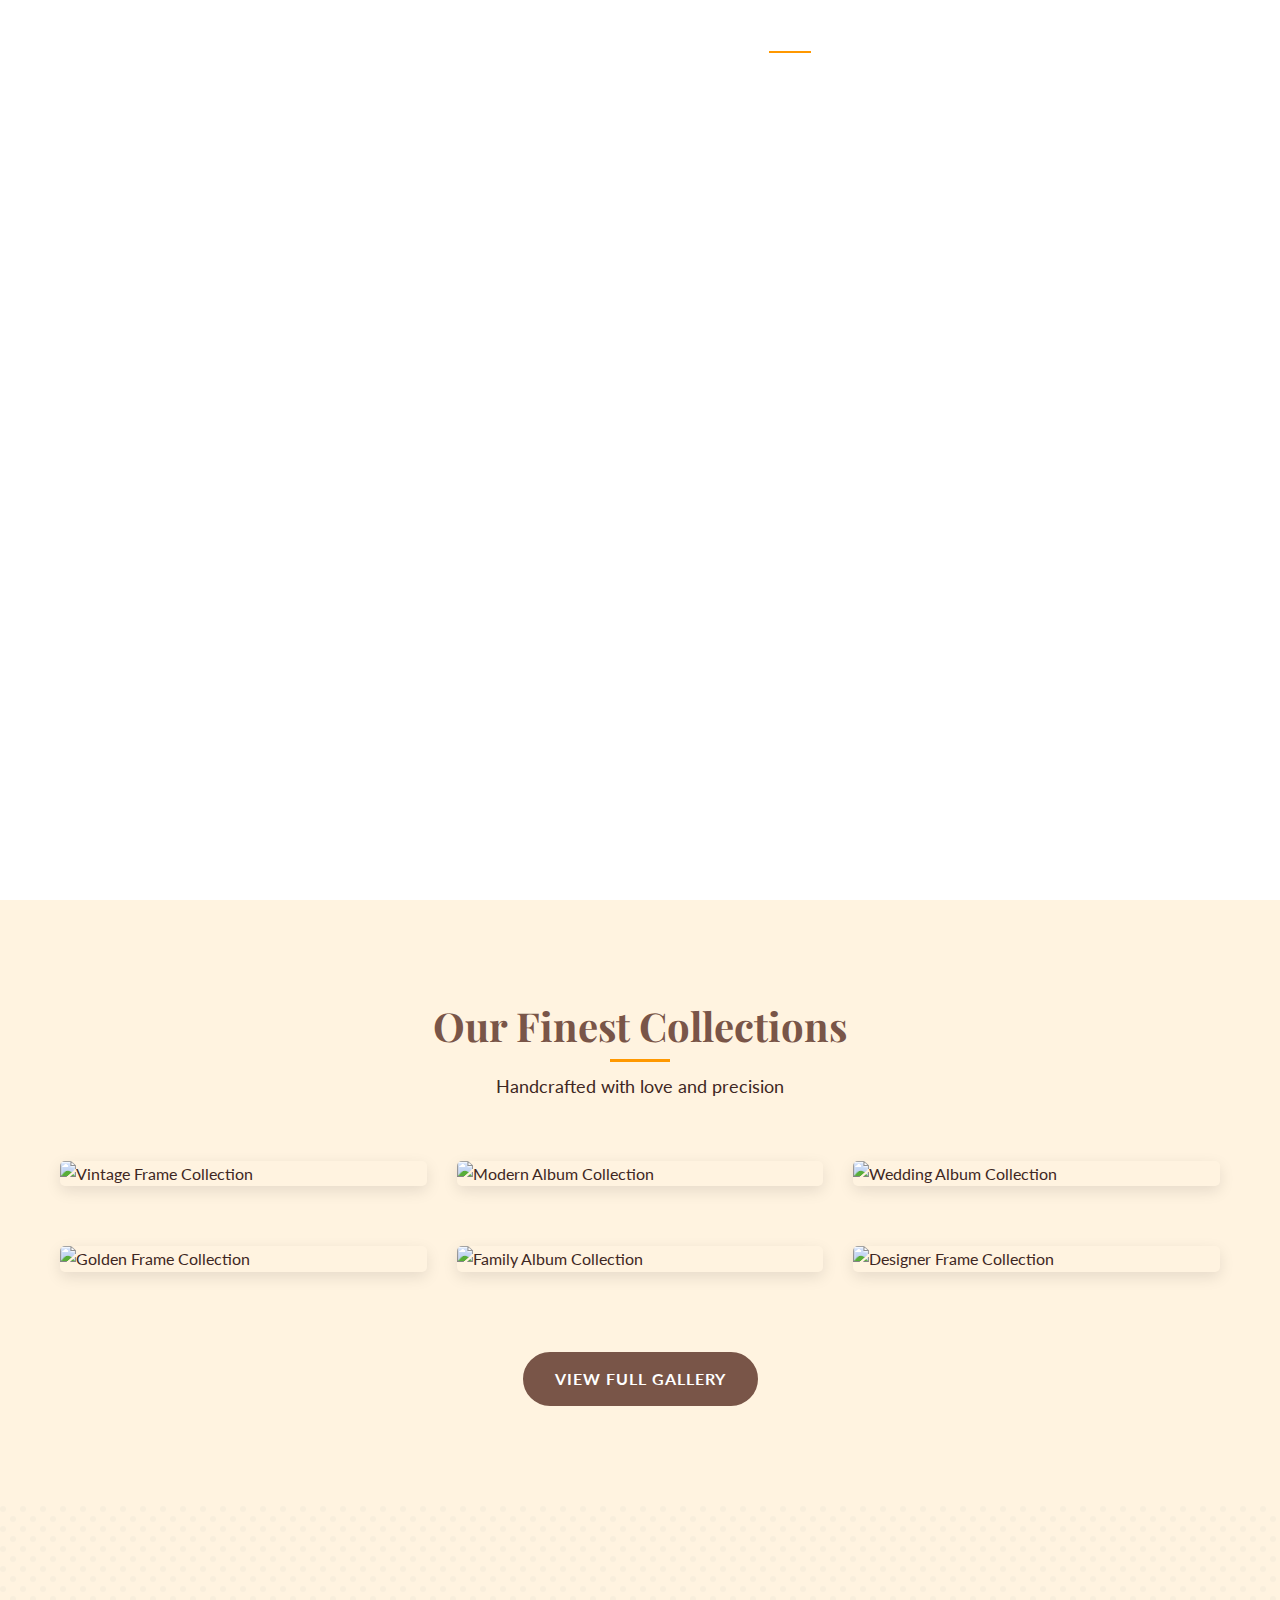
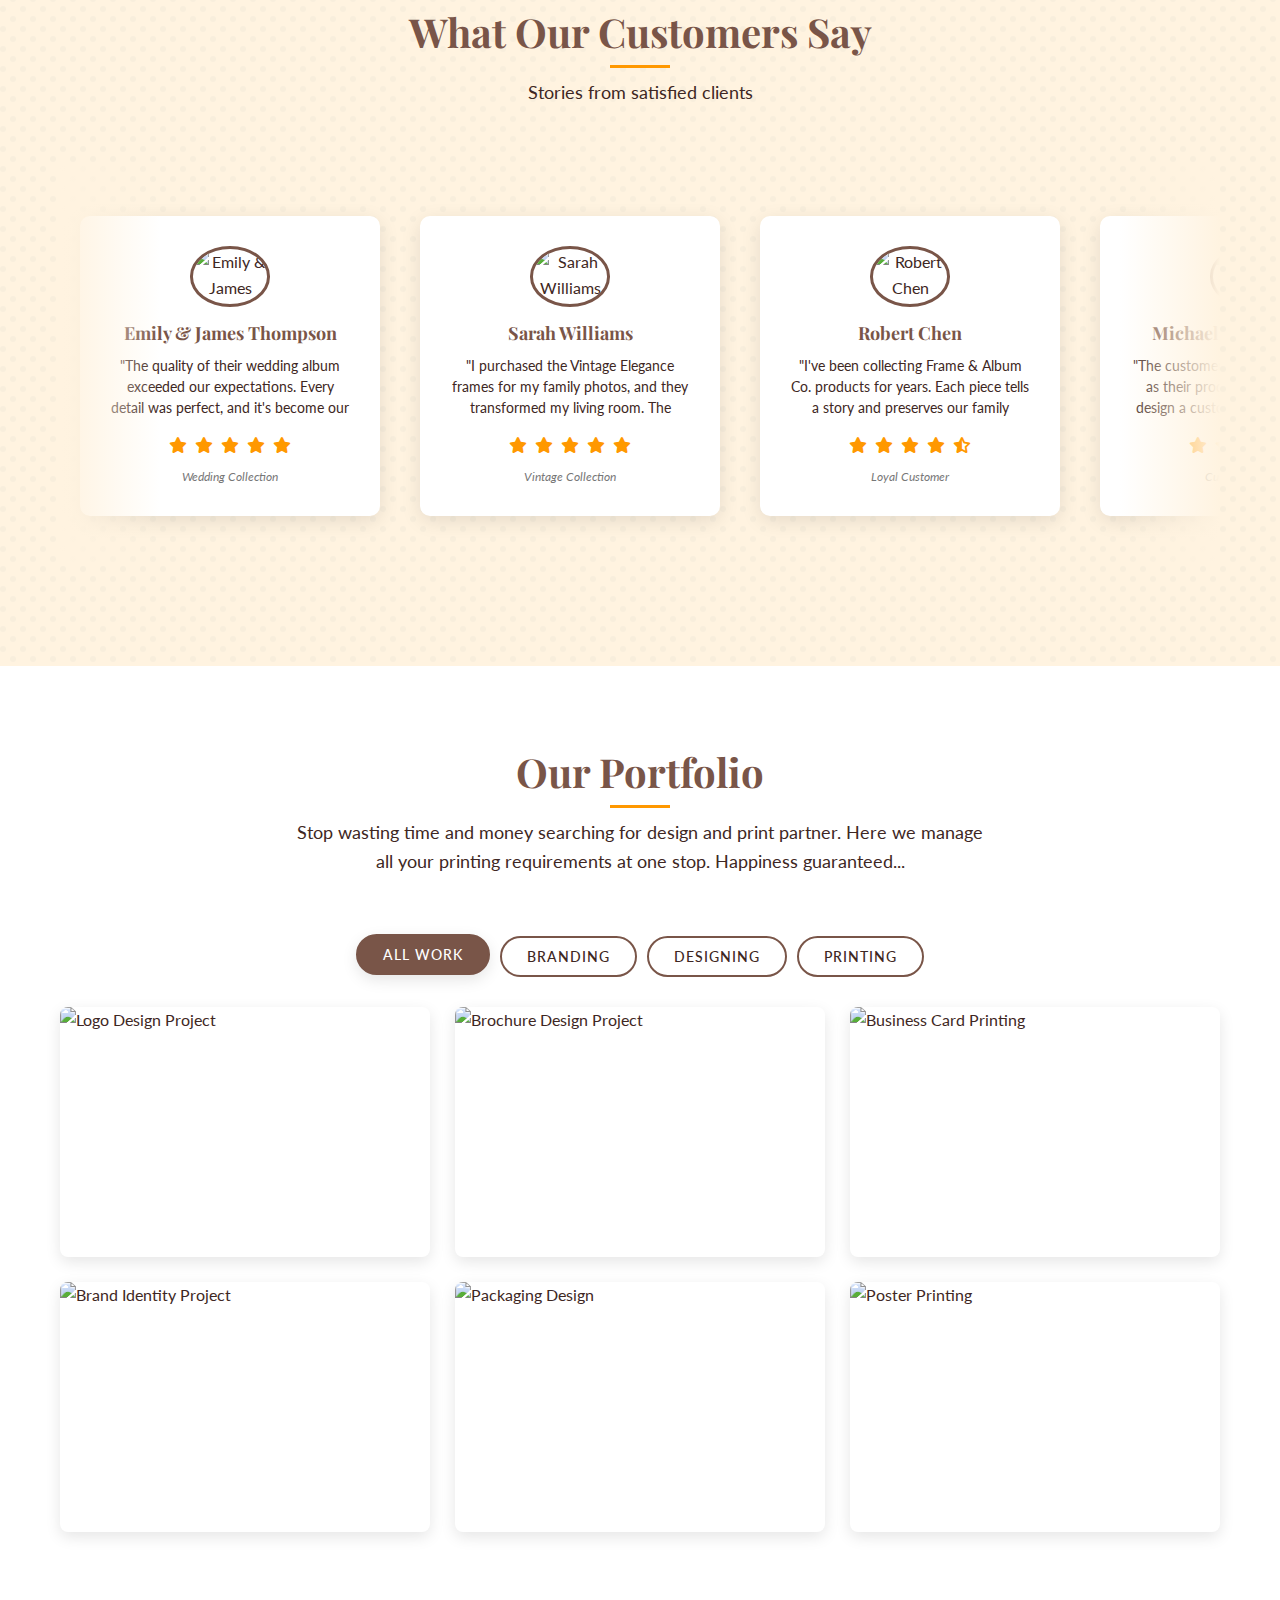
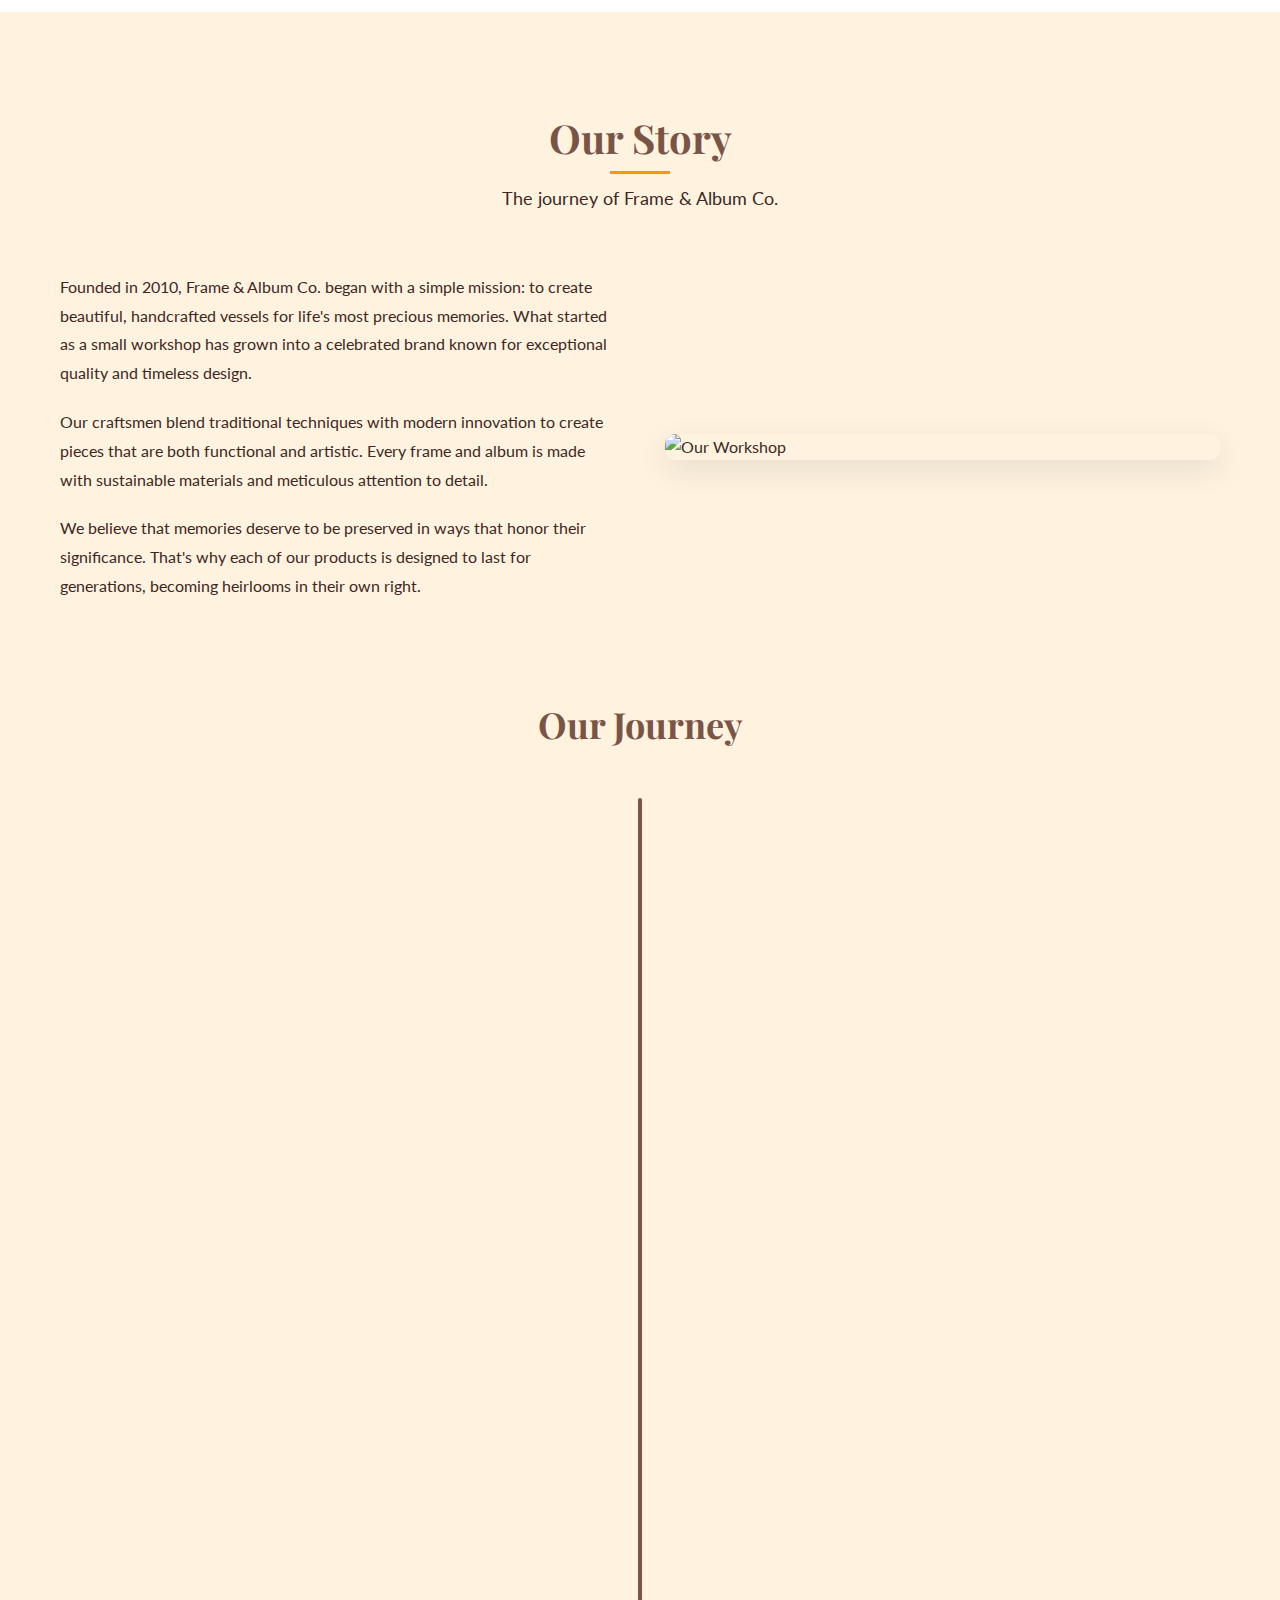
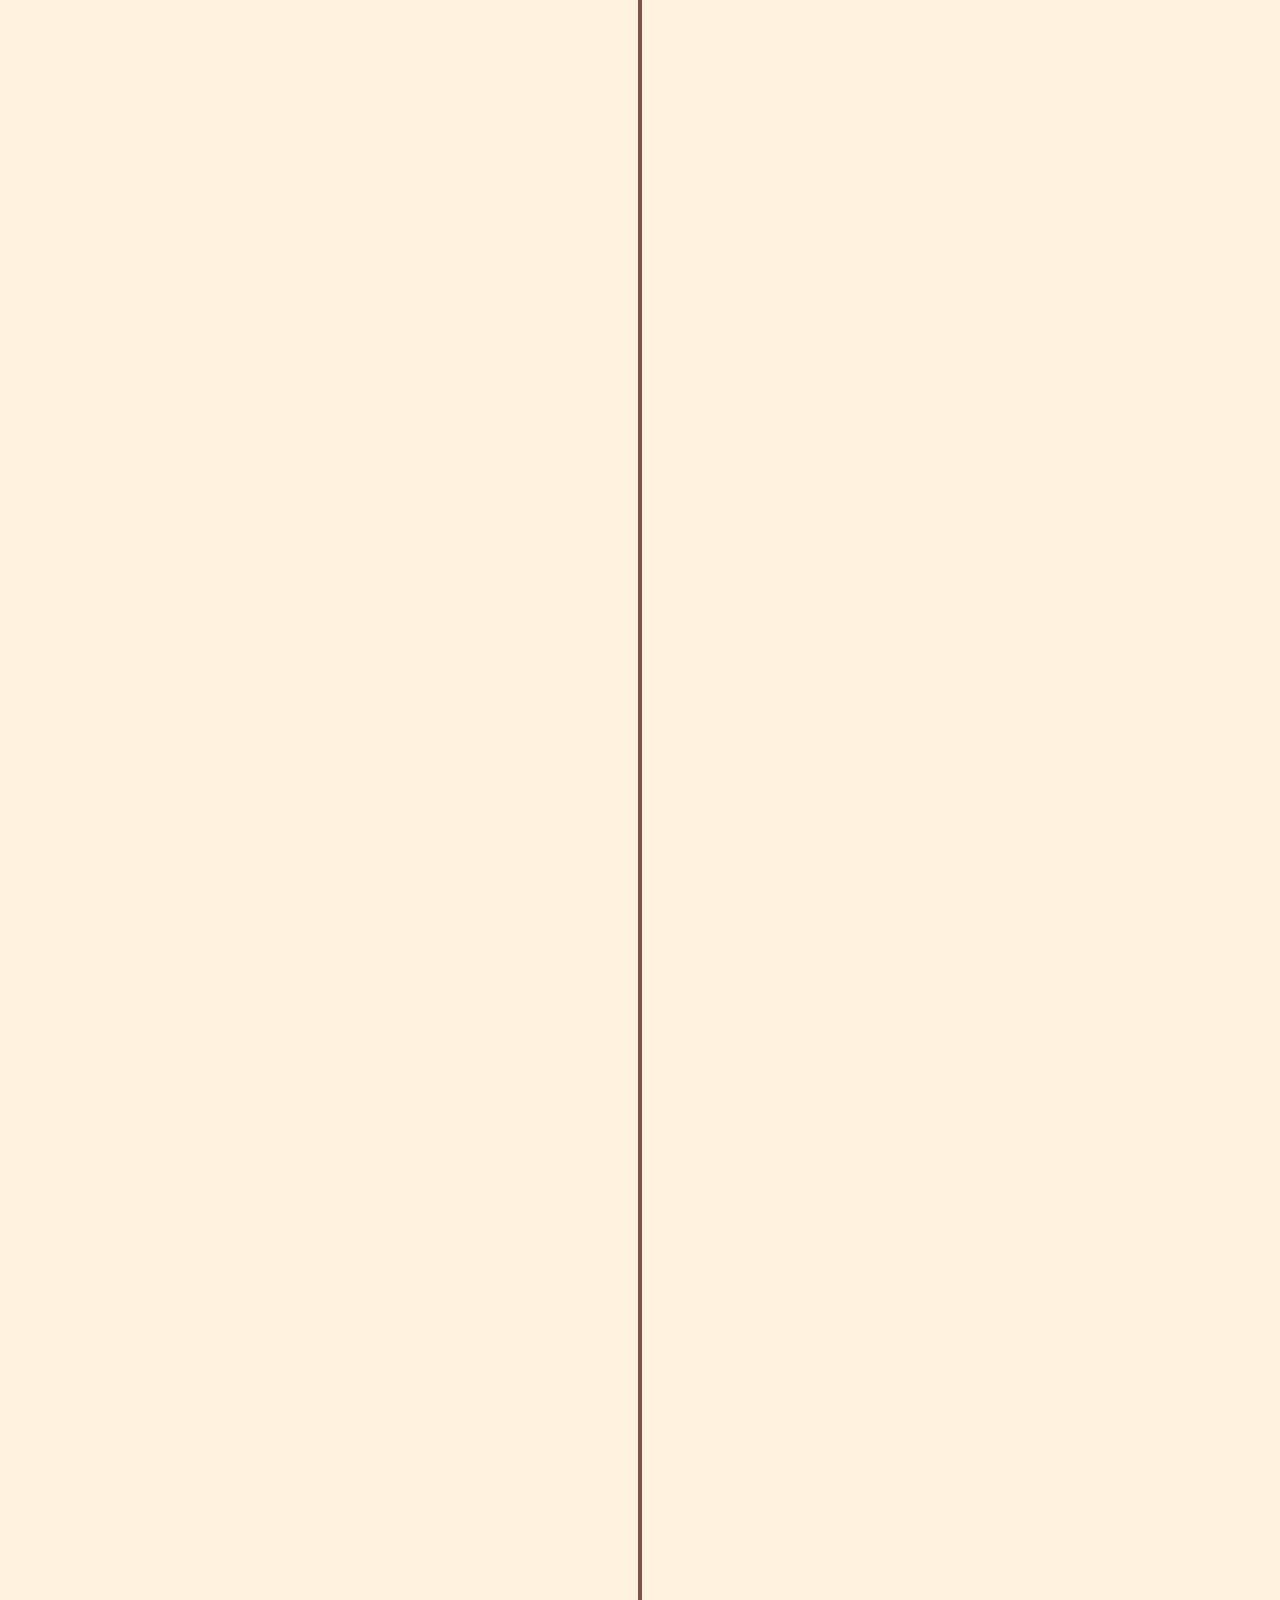
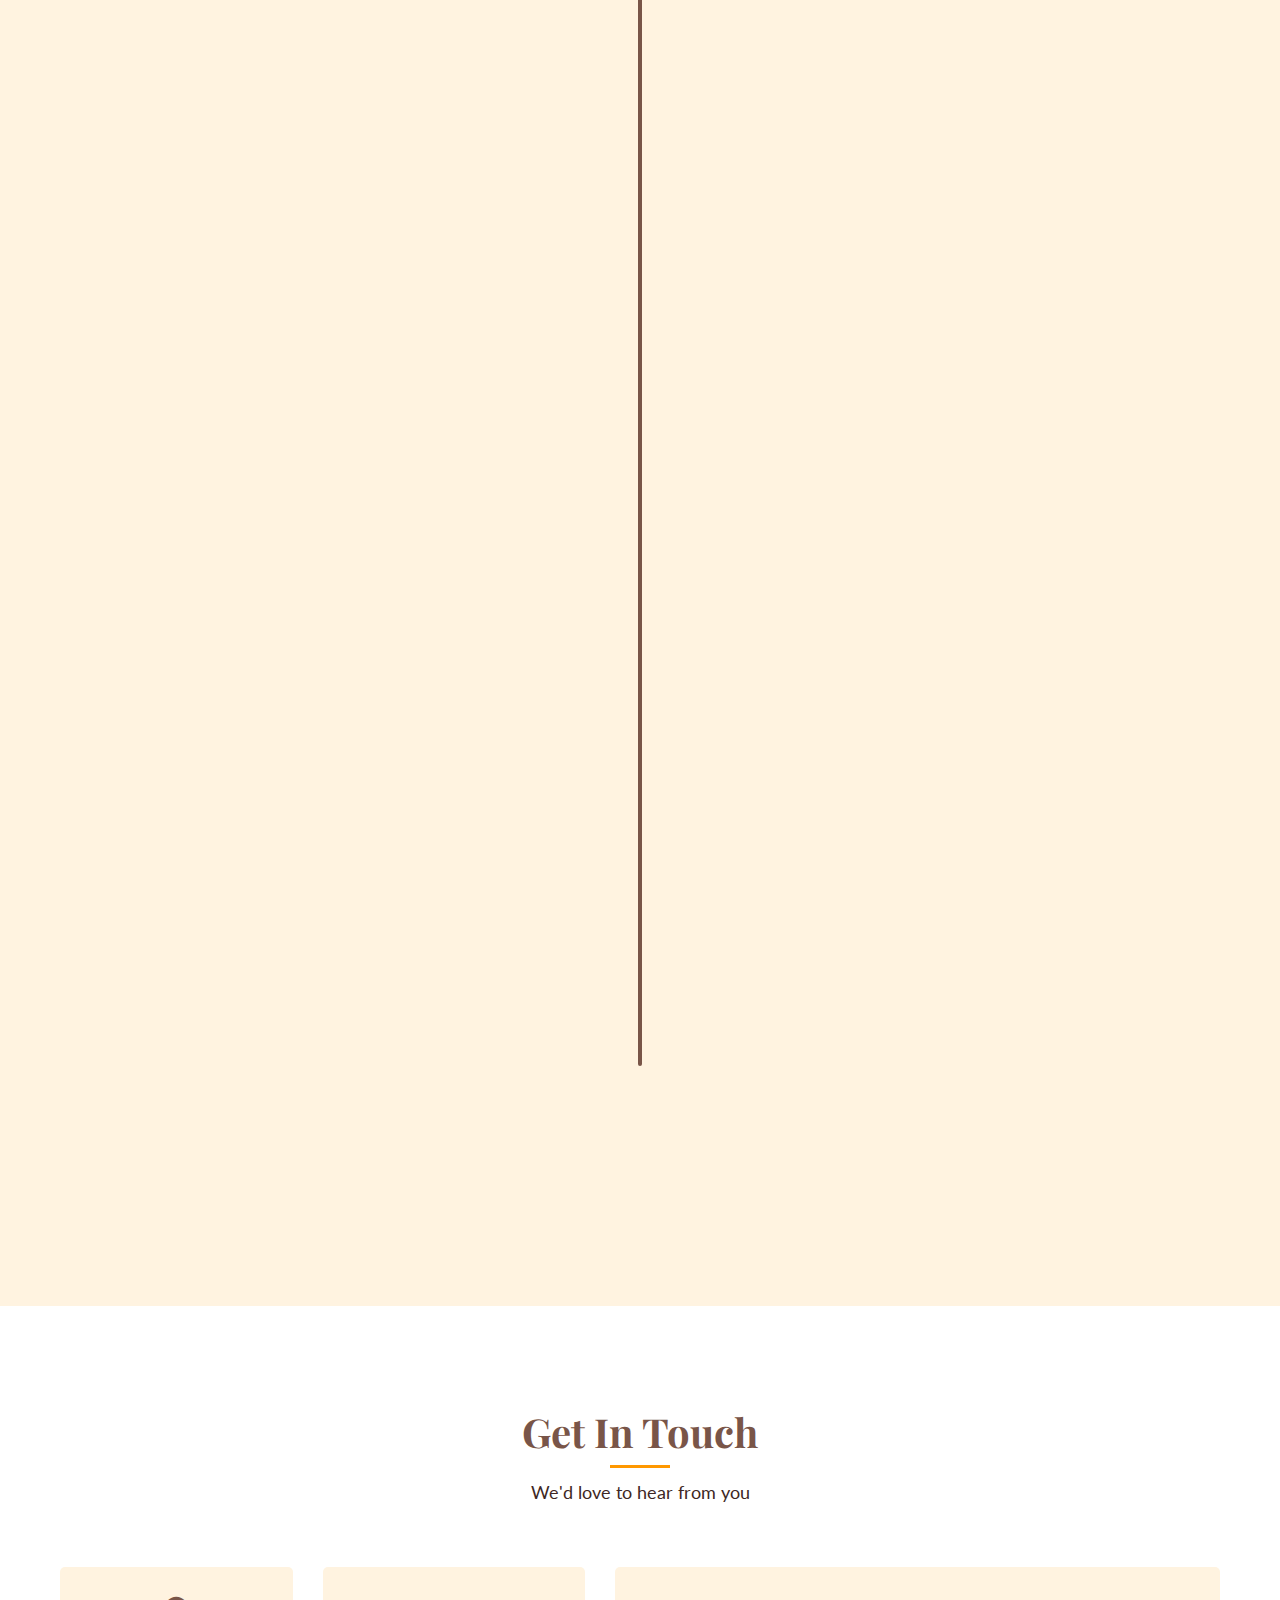
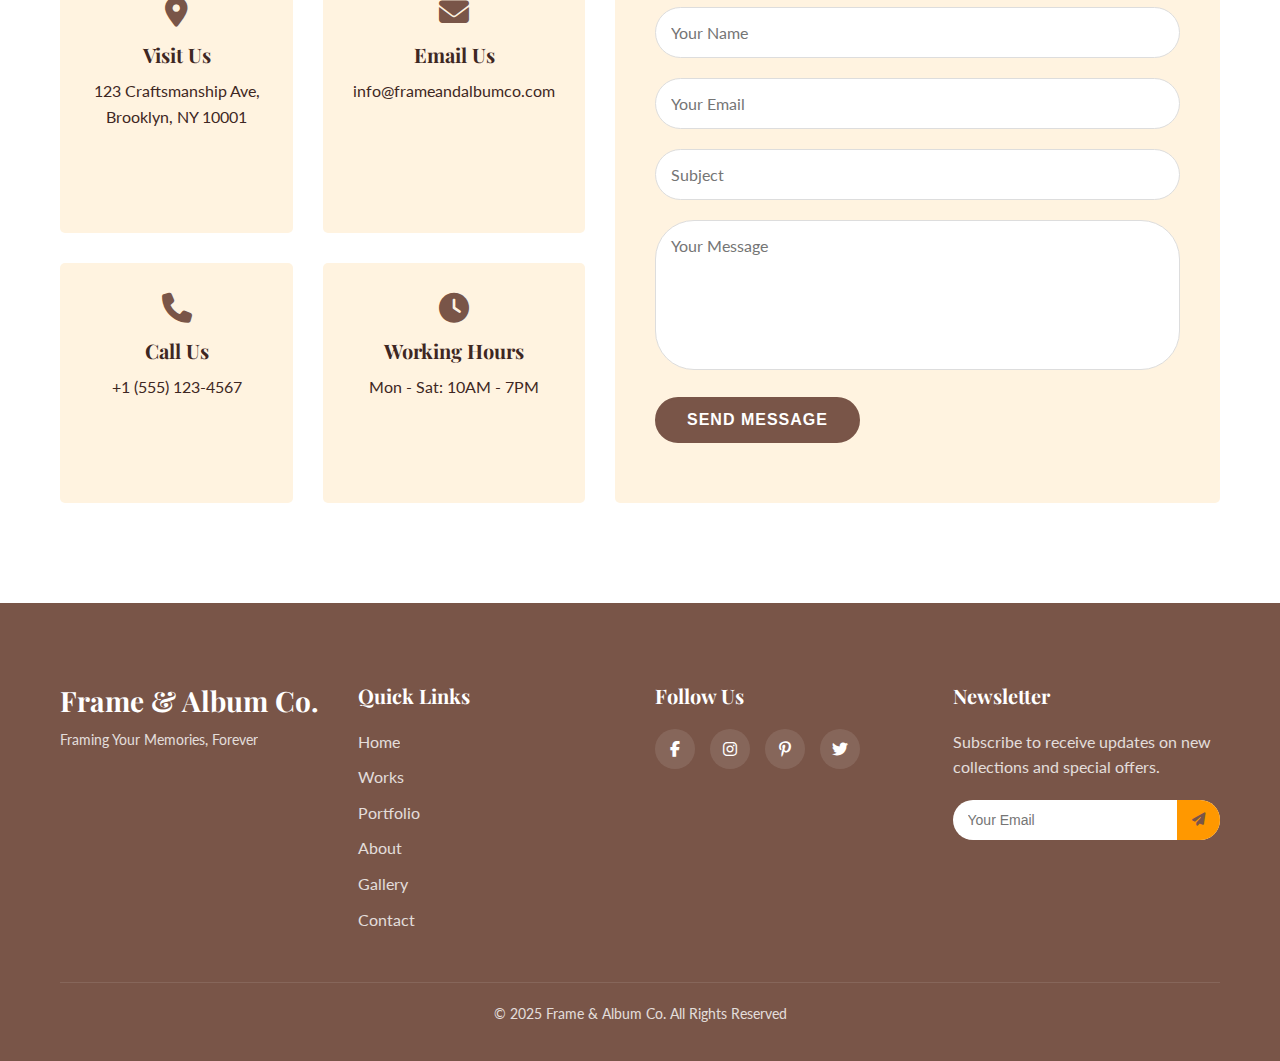
==== commit f619d403: "I added some new changes like making it resposive, removed unwanted animation, made animation smooth" ====
--- a/index.html
+++ b/index.html
@@ -50,14 +50,6 @@
     <link rel="stylesheet" href="css/style.css" />
   </head>
   <body>
-    <!-- Loading Spinner -->
-    <div class="page-loader">
-      <div class="spinner">
-        <div class="double-bounce1"></div>
-        <div class="double-bounce2"></div>
-      </div>
-    </div>
-
     <!-- Navigation -->
     <nav class="navbar">
       <div class="container">
@@ -664,9 +656,17 @@
             <div class="timeline-item">
               <div class="timeline-year">2010</div>
               <div class="timeline-content">
-                <img src="images/Camera-1.jpg" alt="Founded in Brooklyn" class="timeline-image">
+                <img
+                  src="images/Camera-1.jpg"
+                  alt="Founded in Brooklyn"
+                  class="timeline-image"
+                />
                 <h4>The Beginning</h4>
-                <p>Founded as a small workshop in Brooklyn with just two craftsmen and a passion for preserving memories. Our first collection featured only five frame designs.</p>
+                <p>
+                  Founded as a small workshop in Brooklyn with just two
+                  craftsmen and a passion for preserving memories. Our first
+                  collection featured only five frame designs.
+                </p>
                 <span class="timeline-badge">Founding</span>
               </div>
             </div>
@@ -675,9 +675,17 @@
             <div class="timeline-item">
               <div class="timeline-year">2013</div>
               <div class="timeline-content">
-                <img src="images/Camera-2.jpg" alt="First flagship store" class="timeline-image">
+                <img
+                  src="images/Camera-2.jpg"
+                  alt="First flagship store"
+                  class="timeline-image"
+                />
                 <h4>First Flagship Store</h4>
-                <p>After three years of growing our customer base, we opened our first flagship store in SoHo, New York. This milestone allowed us to showcase our expanding collection.</p>
+                <p>
+                  After three years of growing our customer base, we opened our
+                  first flagship store in SoHo, New York. This milestone allowed
+                  us to showcase our expanding collection.
+                </p>
                 <span class="timeline-badge">Expansion</span>
               </div>
             </div>
@@ -686,9 +694,17 @@
             <div class="timeline-item">
               <div class="timeline-year">2015</div>
               <div class="timeline-content">
-                <img src="images/Image-1.jpg" alt="Wedding collection launch" class="timeline-image">
+                <img
+                  src="images/Image-1.jpg"
+                  alt="Wedding collection launch"
+                  class="timeline-image"
+                />
                 <h4>Premium Wedding Collection</h4>
-                <p>Launched our premium wedding collection, which quickly became our best-selling line. Featured in Vogue and Brides Magazine as "must-have wedding keepsakes."</p>
+                <p>
+                  Launched our premium wedding collection, which quickly became
+                  our best-selling line. Featured in Vogue and Brides Magazine
+                  as "must-have wedding keepsakes."
+                </p>
                 <span class="timeline-badge">Innovation</span>
               </div>
             </div>
@@ -697,9 +713,17 @@
             <div class="timeline-item">
               <div class="timeline-year">2018</div>
               <div class="timeline-content">
-                <img src="images/Image-2.jpg" alt="National Craftsmanship Award" class="timeline-image">
+                <img
+                  src="images/Image-2.jpg"
+                  alt="National Craftsmanship Award"
+                  class="timeline-image"
+                />
                 <h4>National Recognition</h4>
-                <p>Won the National Craftsmanship Award for our innovative techniques in frame construction and sustainable materials sourcing. Our team expanded to 25 craftsmen.</p>
+                <p>
+                  Won the National Craftsmanship Award for our innovative
+                  techniques in frame construction and sustainable materials
+                  sourcing. Our team expanded to 25 craftsmen.
+                </p>
                 <span class="timeline-badge">Achievement</span>
               </div>
             </div>
@@ -708,9 +732,17 @@
             <div class="timeline-item">
               <div class="timeline-year">2021</div>
               <div class="timeline-content">
-                <img src="images/Camera-1.jpg" alt="International expansion" class="timeline-image">
+                <img
+                  src="images/Camera-1.jpg"
+                  alt="International expansion"
+                  class="timeline-image"
+                />
                 <h4>Global Presence</h4>
-                <p>Expanded to international markets with locations in London, Paris, and Tokyo. Introduced our digital design platform allowing customers to customize from anywhere.</p>
+                <p>
+                  Expanded to international markets with locations in London,
+                  Paris, and Tokyo. Introduced our digital design platform
+                  allowing customers to customize from anywhere.
+                </p>
                 <span class="timeline-badge">Global</span>
               </div>
             </div>
@@ -719,9 +751,17 @@
             <div class="timeline-item">
               <div class="timeline-year">2024</div>
               <div class="timeline-content">
-                <img src="images/Camera-2.jpg" alt="Sustainable craftsmanship" class="timeline-image">
+                <img
+                  src="images/Camera-2.jpg"
+                  alt="Sustainable craftsmanship"
+                  class="timeline-image"
+                />
                 <h4>Sustainable Commitment</h4>
-                <p>Celebrated our dedication to sustainable craftsmanship with the launch of our eco-friendly collection made from 100% recycled materials without compromising on quality.</p>
+                <p>
+                  Celebrated our dedication to sustainable craftsmanship with
+                  the launch of our eco-friendly collection made from 100%
+                  recycled materials without compromising on quality.
+                </p>
                 <span class="timeline-badge">Sustainability</span>
               </div>
             </div>
@@ -730,9 +770,17 @@
             <div class="timeline-item">
               <div class="timeline-year">2025</div>
               <div class="timeline-content">
-                <img src="images/Image-1.jpg" alt="Future expansion" class="timeline-image">
+                <img
+                  src="images/Image-1.jpg"
+                  alt="Future expansion"
+                  class="timeline-image"
+                />
                 <h4>The Future</h4>
-                <p>Planning global expansion with new flagship stores across major cities worldwide. Developing innovative AI-powered custom design technology for next-generation products.</p>
+                <p>
+                  Planning global expansion with new flagship stores across
+                  major cities worldwide. Developing innovative AI-powered
+                  custom design technology for next-generation products.
+                </p>
                 <span class="timeline-badge">Vision</span>
               </div>
             </div>
--- a/css/style.css
+++ b/css/style.css
@@ -5,15 +5,15 @@
 */
 
 /* ===== BASE STYLES ===== */
-/* Basic Colors 
+/* Modern Elegant Theme */
 :root {
-  --primary-color: #001f54;
-  --secondary-color: #ffd700;
+  --primary-color: #2c3e50;
+  --secondary-color: #e74c3c;
   --white-color: #ffffff;
-  --light-gray: #f5f5f5;
-  --dark-gray: #333333;
+  --light-gray: #ecf0f1;
+  --dark-gray: #2c3e50;
   --transition: all 0.3s ease-in-out;
-}*/
+}
 
 /* Royal Color Theme
 :root {
@@ -36,16 +36,6 @@
     --transition: all 0.3s ease-in-out;
 }*/
 
-/* Modern Elegant Theme */
-:root {
-  --primary-color: #2c3e50;
-  --secondary-color: #e74c3c;
-  --white-color: #ffffff;
-  --light-gray: #ecf0f1;
-  --dark-gray: #2c3e50;
-  --transition: all 0.3s ease-in-out;
-}
-
 /* Natural Earthy Theme */
 :root {
   --primary-color: #5d4037;
@@ -93,6 +83,8 @@
   font-family: "Lato", sans-serif;
   color: var(--dark-gray);
   line-height: 1.6;
+  background-color: var(--white-color);
+  transition: var(--transition);
   overflow-x: hidden;
 }
 
@@ -195,19 +187,19 @@
 /* ===== NAVBAR ===== */
 .navbar {
   position: fixed;
-  width: 100%;
   top: 0;
   left: 0;
+  width: 100%;
   z-index: 1000;
-  background-color: transparent;
   padding: 20px 0;
   transition: var(--transition);
+  background-color: transparent;
 }
 
 .navbar.sticky {
   background-color: var(--white-color);
+  box-shadow: 0 5px 15px rgba(0, 0, 0, 0.1);
   padding: 15px 0;
-  box-shadow: 0 5px 15px rgba(0, 0, 0, 0.1);
 }
 
 .navbar .container {
@@ -217,7 +209,7 @@
 }
 
 .logo a {
-  font-family: "Playfair Display", serif;
+  font-family: 'Playfair Display', serif;
   font-size: 24px;
   font-weight: 700;
   color: var(--white-color);
@@ -230,6 +222,7 @@
 
 .nav-menu {
   display: flex;
+  list-style: none;
 }
 
 .nav-menu li {
@@ -240,7 +233,7 @@
   font-size: 16px;
   font-weight: 500;
   color: var(--white-color);
-  text-transform: uppercase;
+  text-decoration: none;
   position: relative;
 }
 
@@ -249,13 +242,13 @@
 }
 
 .nav-link::after {
-  content: "";
-  position: absolute;
+  content: '';
+  position: absolute;
+  bottom: -5px;
+  left: 0;
   width: 0;
   height: 2px;
   background-color: var(--secondary-color);
-  bottom: -5px;
-  left: 0;
   transition: var(--transition);
 }
 
@@ -264,6 +257,7 @@
   width: 100%;
 }
 
+/* Hamburger Menu */
 .menu-toggle {
   display: none;
   cursor: pointer;
@@ -280,6 +274,19 @@
 
 .navbar.sticky .bar {
   background-color: var(--primary-color);
+}
+
+/* Hamburger Menu Animation */
+.menu-toggle.active .bar:nth-child(1) {
+  transform: translateY(8px) rotate(45deg);
+}
+
+.menu-toggle.active .bar:nth-child(2) {
+  opacity: 0;
+}
+
+.menu-toggle.active .bar:nth-child(3) {
+  transform: translateY(-8px) rotate(-45deg);
 }
 
 /* ===== HERO SECTION ===== */
@@ -1740,6 +1747,7 @@
   transform: scale(1.05);
 }
 
+
 /* Filter Buttons */
 .gallery-filters {
   padding: 30px 0;
@@ -1835,3 +1843,159 @@
     font-size: 0.75rem;
   }
 }
+
+/* Gallery CTA Section */
+.gallery-cta {
+  background-color: #f8f9fa;
+  padding: 80px 0;
+  margin: 60px 0;
+  text-align: center;
+  position: relative;
+  overflow: hidden;
+}
+
+.gallery-cta:before {
+  content: '';
+  position: absolute;
+  top: 0;
+  left: 0;
+  width: 100%;
+  height: 100%;
+  background: linear-gradient(135deg, rgba(44, 62, 80, 0.05) 0%, rgba(44, 62, 80, 0.1) 100%);
+  z-index: 1;
+}
+
+.gallery-cta .container {
+  position: relative;
+  z-index: 2;
+}
+
+.cta-content {
+  max-width: 700px;
+  margin: 0 auto;
+}
+
+.cta-content h2 {
+  font-family: 'Playfair Display', serif;
+  font-size: 32px;
+  font-weight: 600;
+  color: #2c3e50;
+  margin-bottom: 20px;
+  line-height: 1.3;
+}
+
+.cta-content p {
+  font-family: 'Lato', sans-serif;
+  font-size: 18px;
+  color: #5a6a7a;
+  margin-bottom: 30px;
+  line-height: 1.6;
+}
+
+.cta-content .btn {
+  display: inline-block;
+  padding: 12px 28px;
+  background-color: #2c3e50;
+  color: #ffffff;
+  font-family: 'Lato', sans-serif;
+  font-size: 16px;
+  font-weight: 600;
+  text-decoration: none;
+  border-radius: 4px;
+  transition: all 0.3s ease;
+  box-shadow: 0 4px 8px rgba(44, 62, 80, 0.15);
+  border: none;
+  cursor: pointer;
+  text-transform: uppercase;
+  letter-spacing: 1px;
+}
+
+.cta-content .btn:hover {
+  background-color: #1a2530;
+  transform: translateY(-2px);
+  box-shadow: 0 6px 12px rgba(44, 62, 80, 0.2);
+}
+
+/* Responsive Styles for Gallery CTA */
+@media (max-width: 768px) {
+  .gallery-cta {
+    padding: 60px 0;
+    margin: 40px 0;
+  }
+  
+  .cta-content h2 {
+    font-size: 28px;
+  }
+  
+  .cta-content p {
+    font-size: 16px;
+  }
+  
+  .cta-content .btn {
+    padding: 10px 24px;
+    font-size: 14px;
+  }
+}
+
+@media (max-width: 480px) {
+  .gallery-cta {
+    padding: 40px 0;
+    margin: 30px 0;
+  }
+  
+  .cta-content h2 {
+    font-size: 24px;
+  }
+  
+  .cta-content p {
+    font-size: 15px;
+    margin-bottom: 25px;
+  }
+}
+
+/* ===== RESPONSIVE STYLES ===== */
+@media (max-width: 992px) {
+  .container {
+    padding: 0 20px;
+  }
+  
+  .menu-toggle {
+    display: block;
+  }
+  
+  .nav-menu {
+    position: fixed;
+    top: 0;
+    right: -100%;
+    width: 250px;
+    height: 100vh;
+    background-color: var(--background-color);
+    flex-direction: column;
+    justify-content: center;
+    align-items: center;
+    transition: right 0.4s ease;
+    box-shadow: -5px 0 15px var(--shadow-color);
+    z-index: 1000;
+  }
+  
+  .nav-menu.active {
+    right: 0;
+  }
+  
+  .nav-menu li {
+    margin: 15px 0;
+  }
+  
+  .nav-link {
+    color: var(--text-color);
+    font-size: 18px;
+  }
+  
+  .hero-content h1 {
+    font-size: 40px;
+  }
+  
+  .hero-content p {
+    font-size: 16px;
+  }
+}
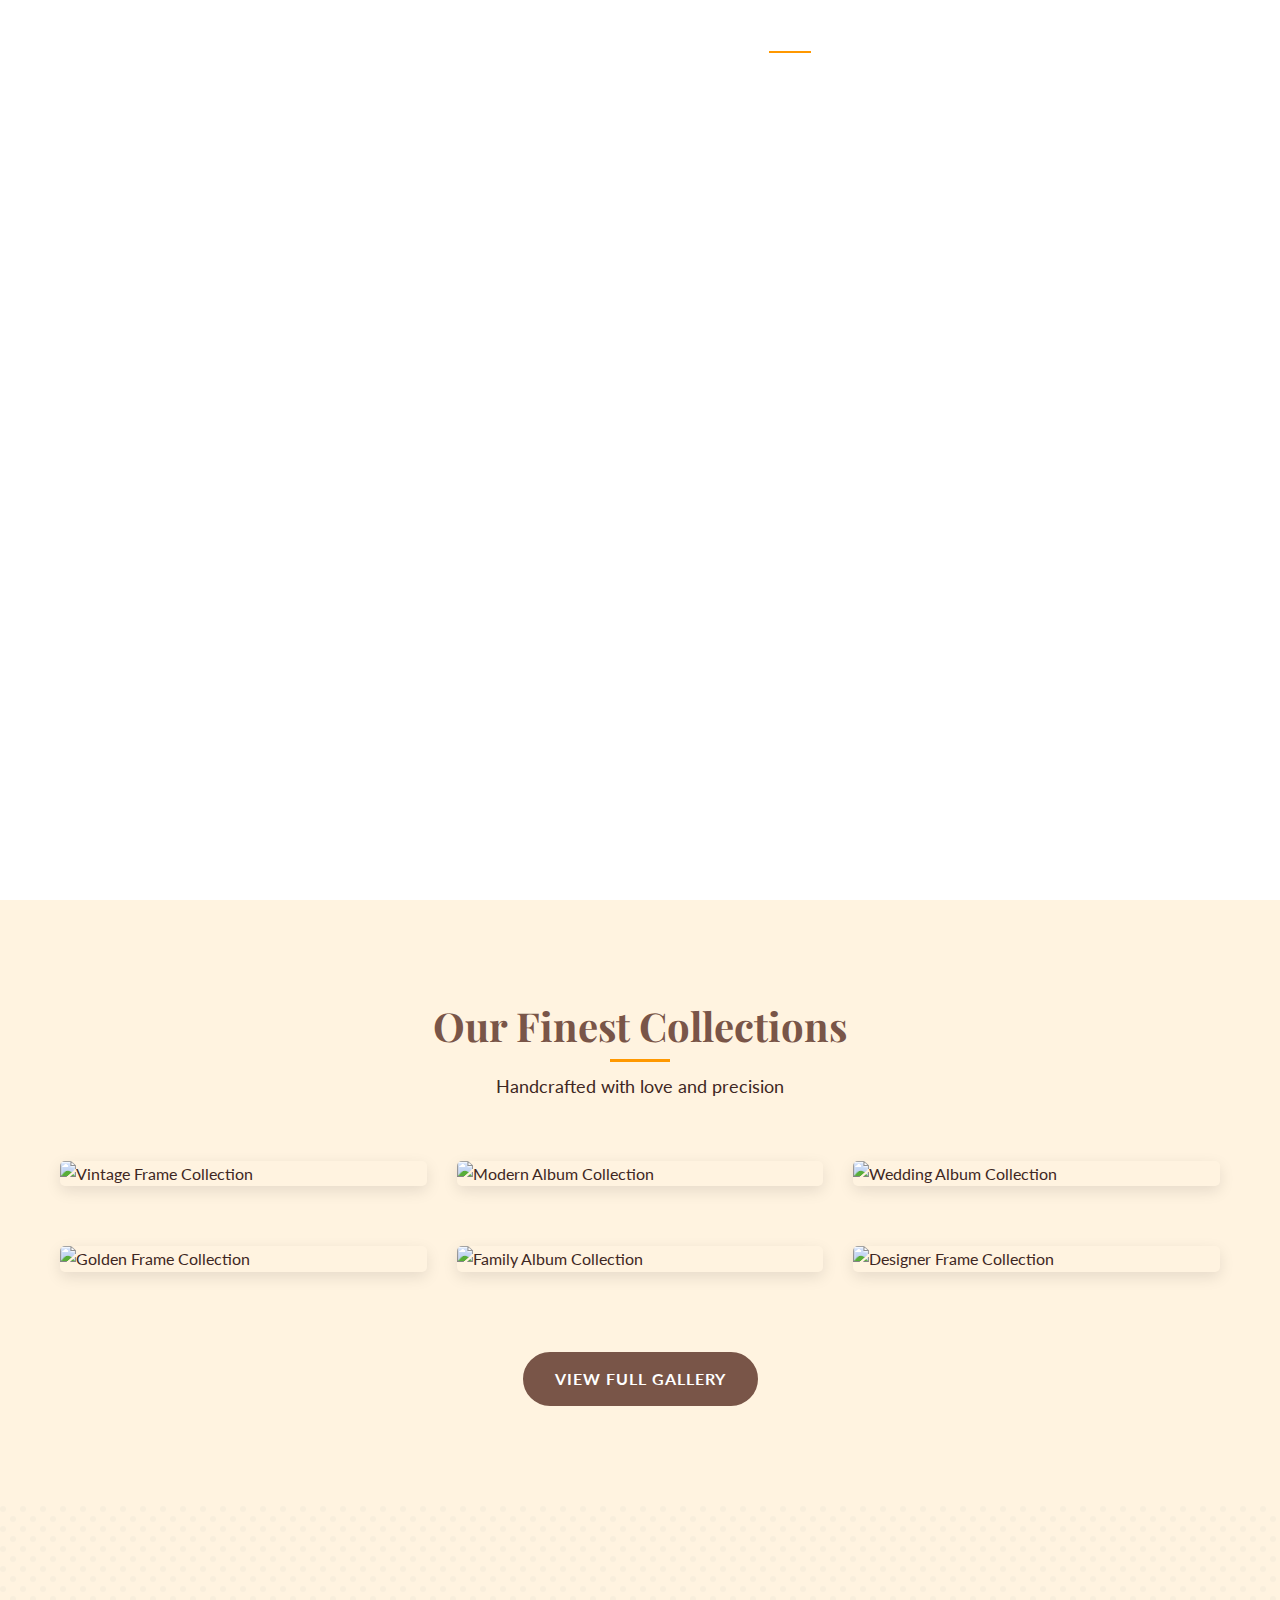
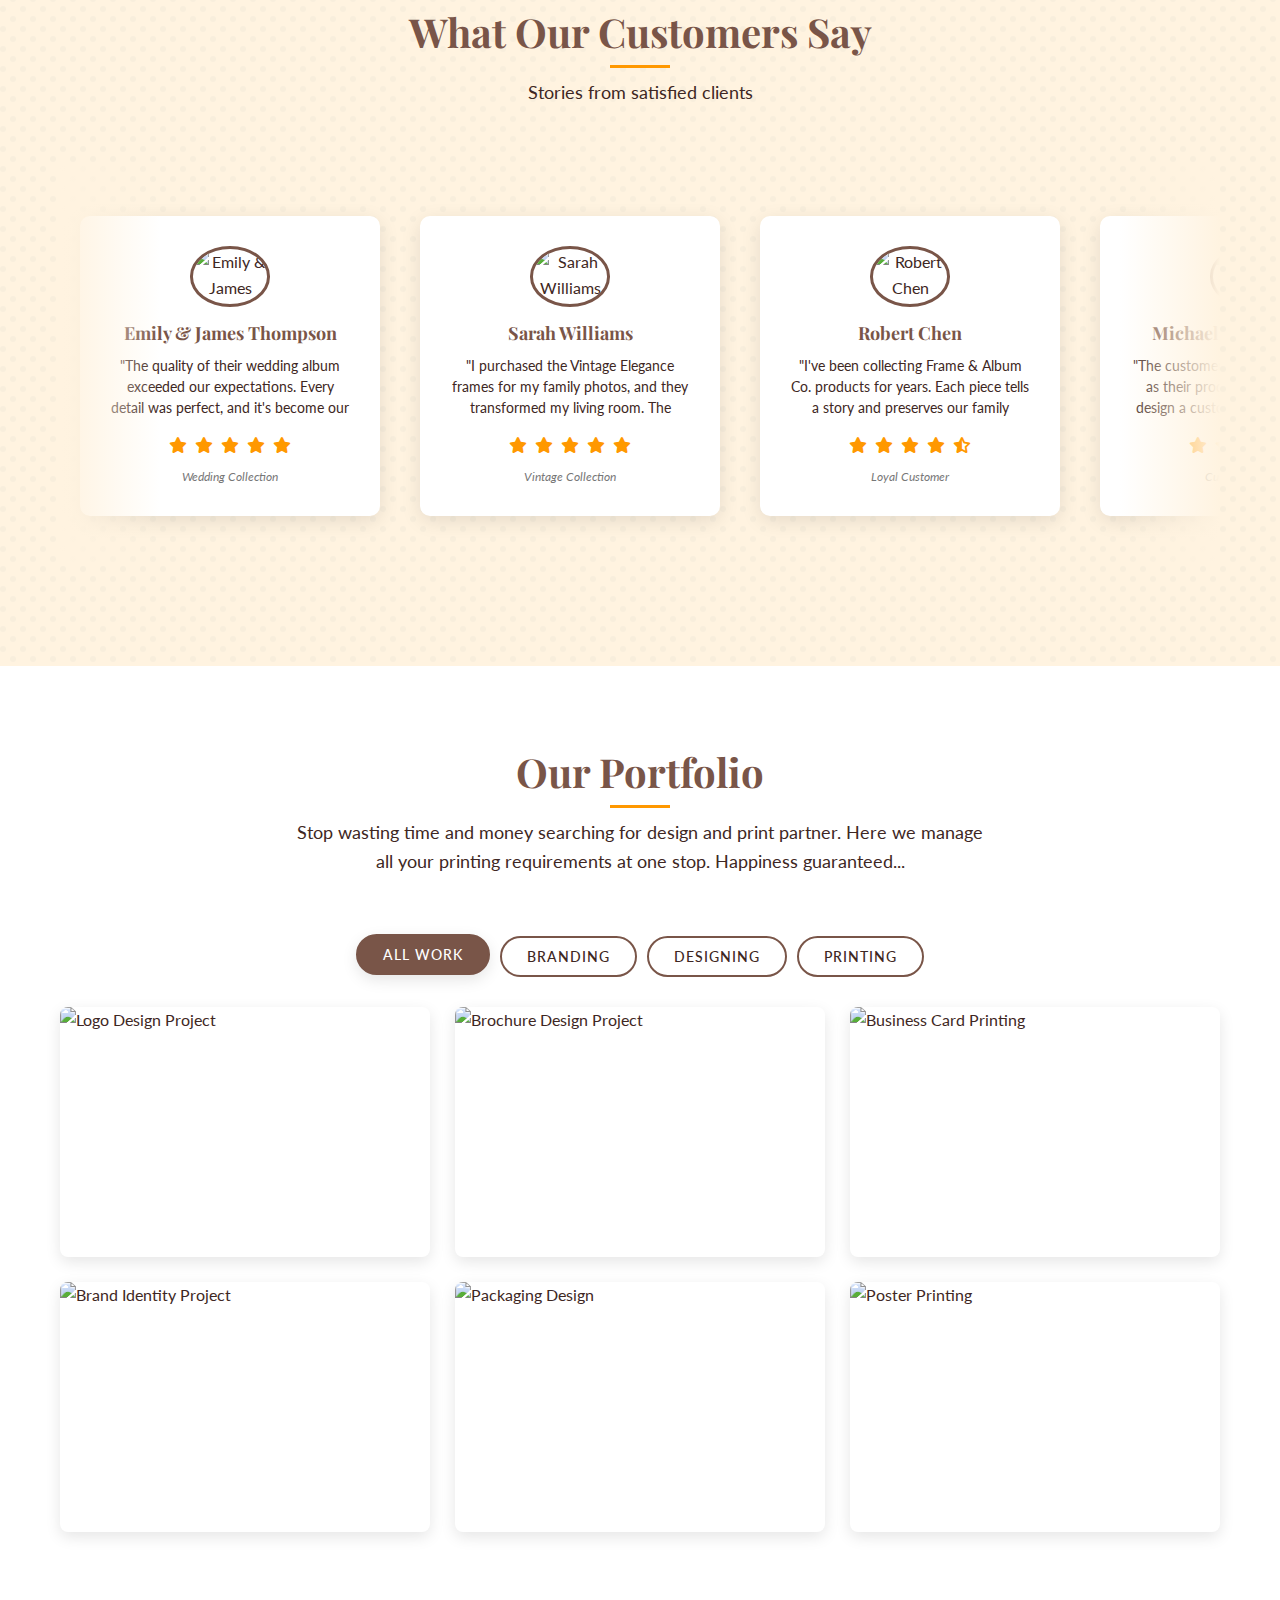
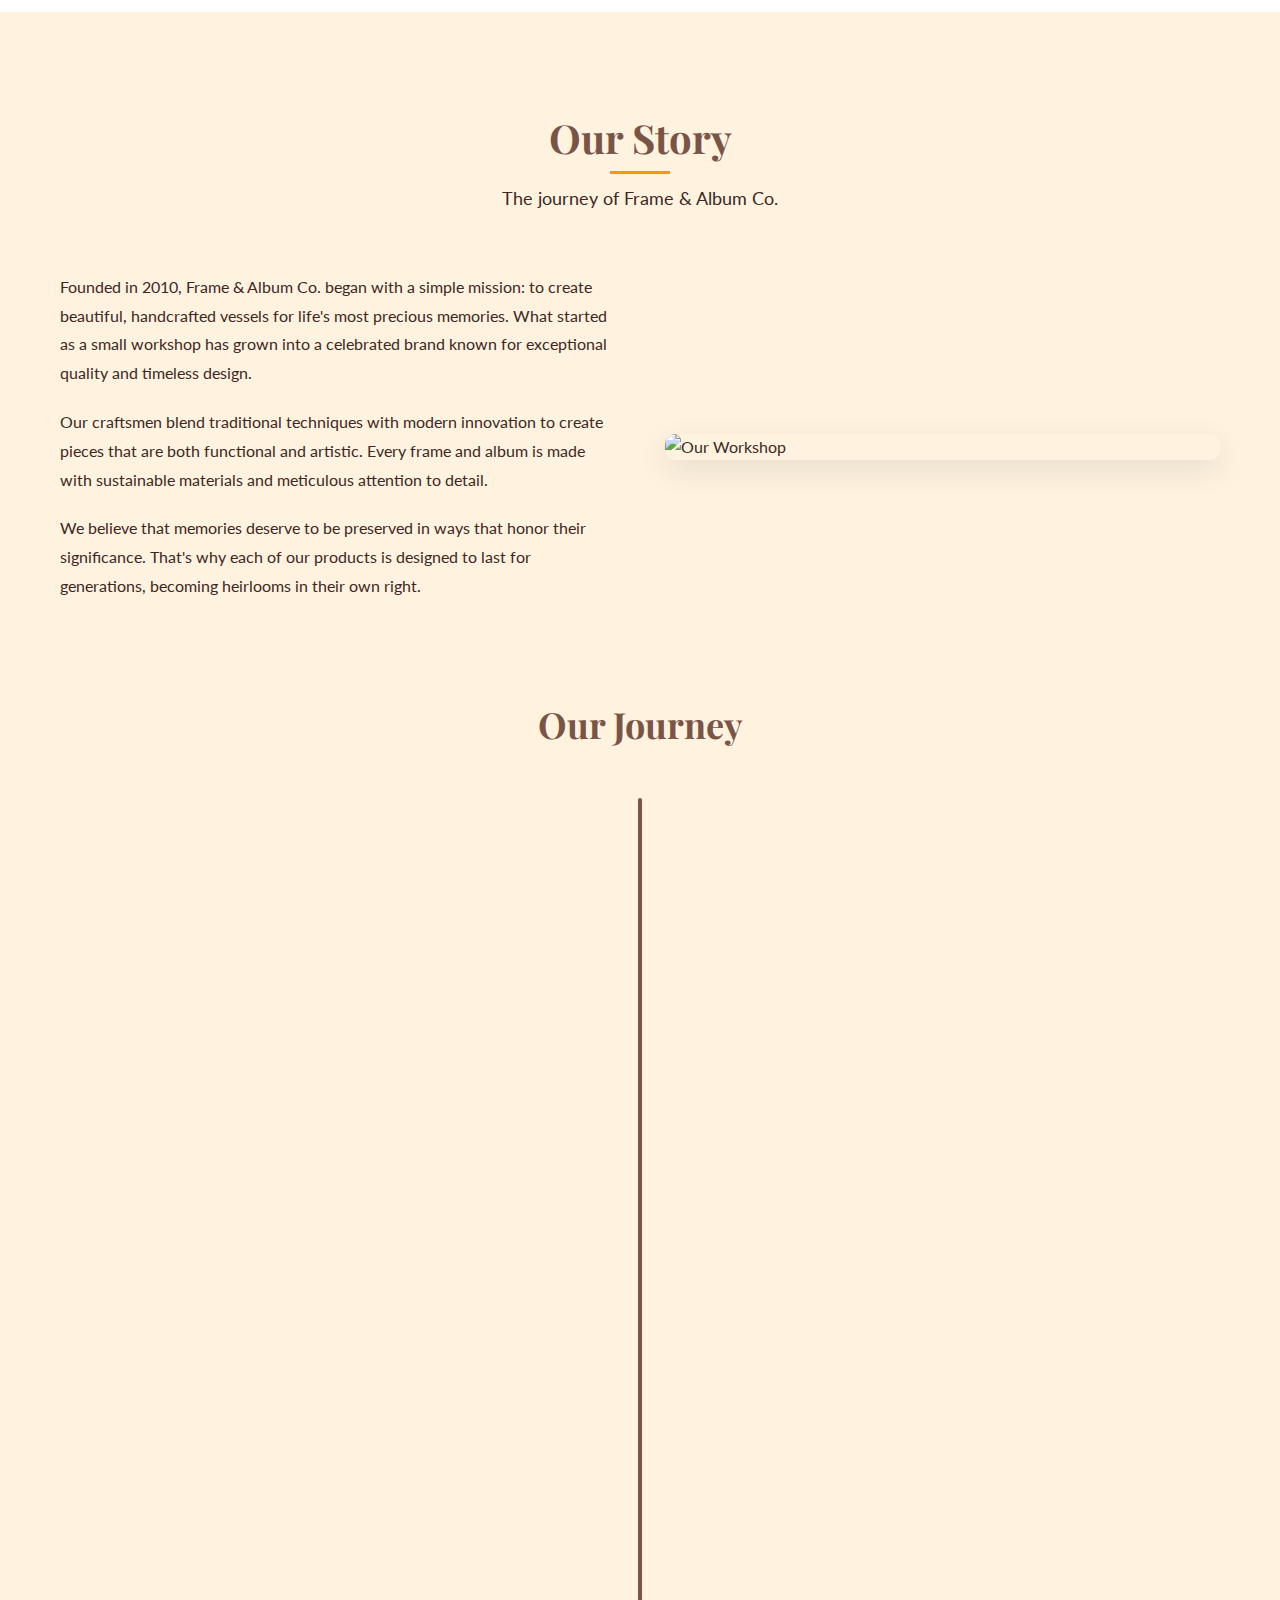
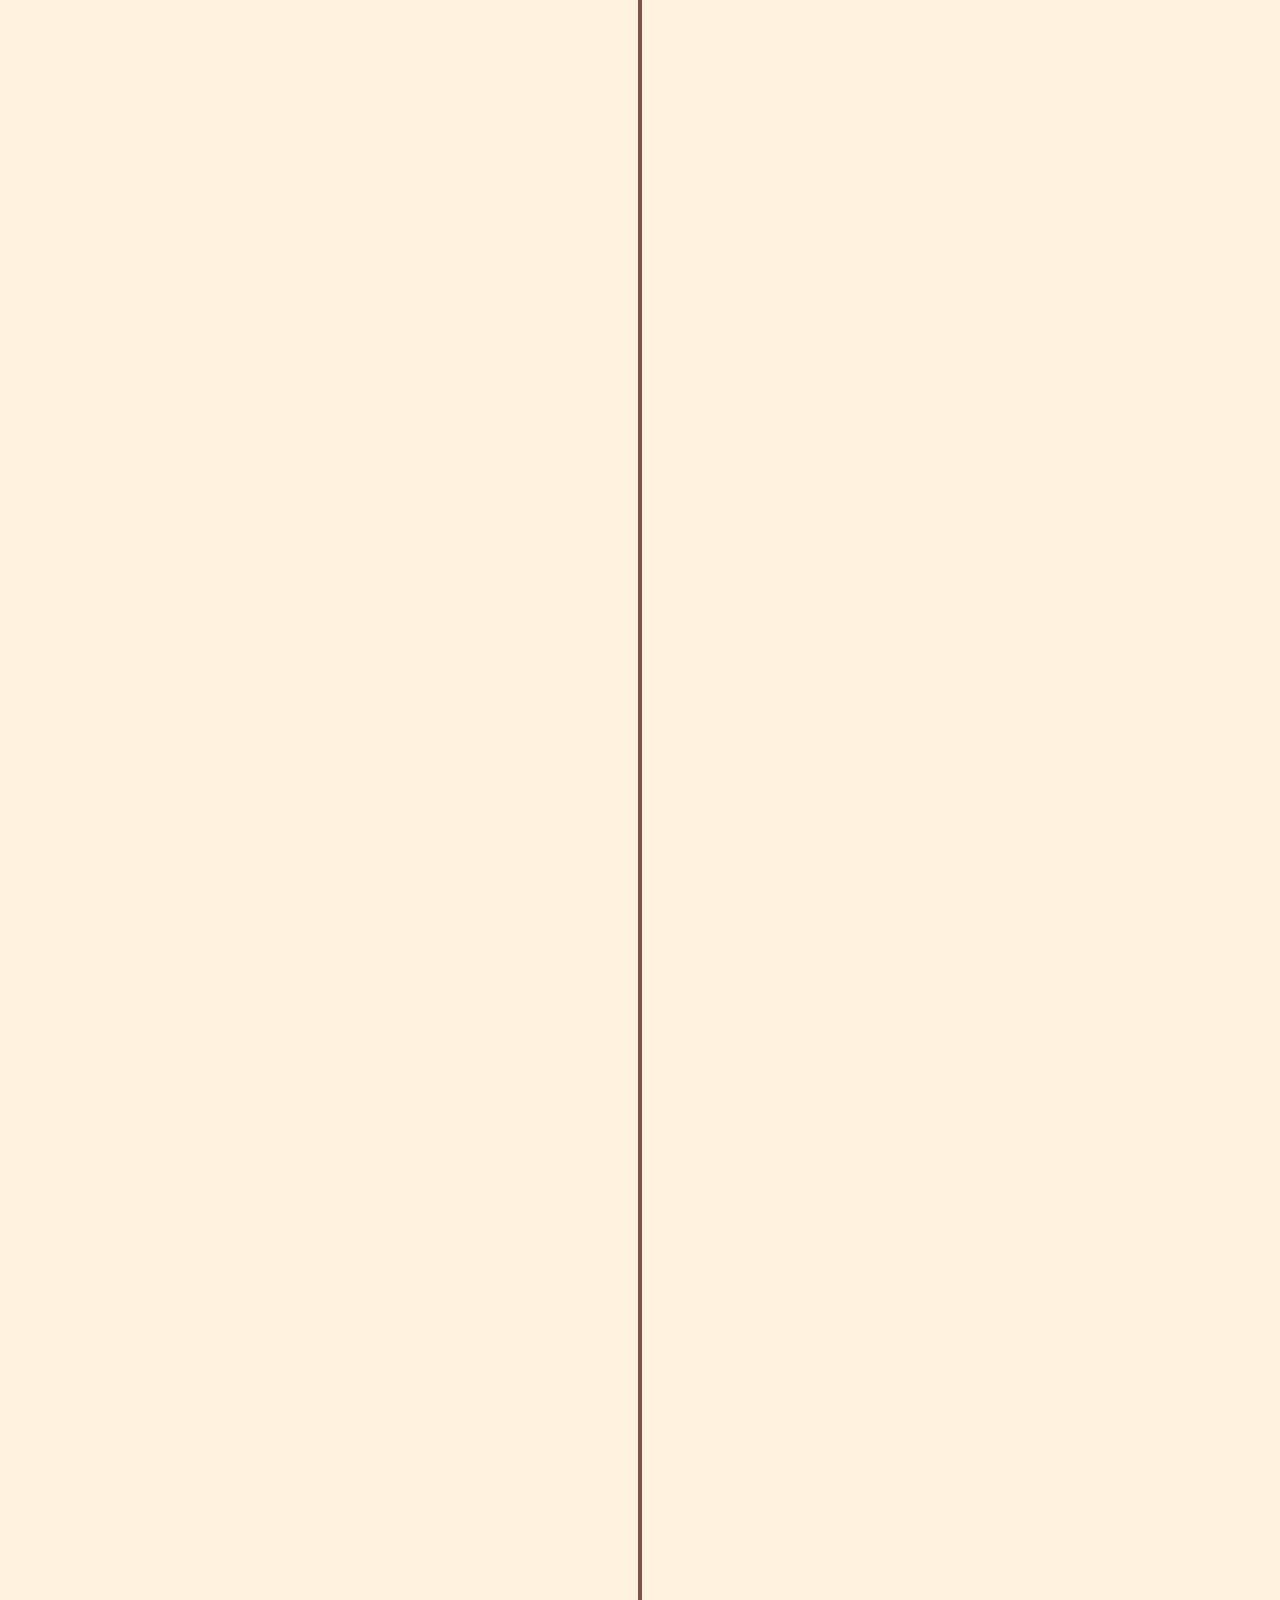
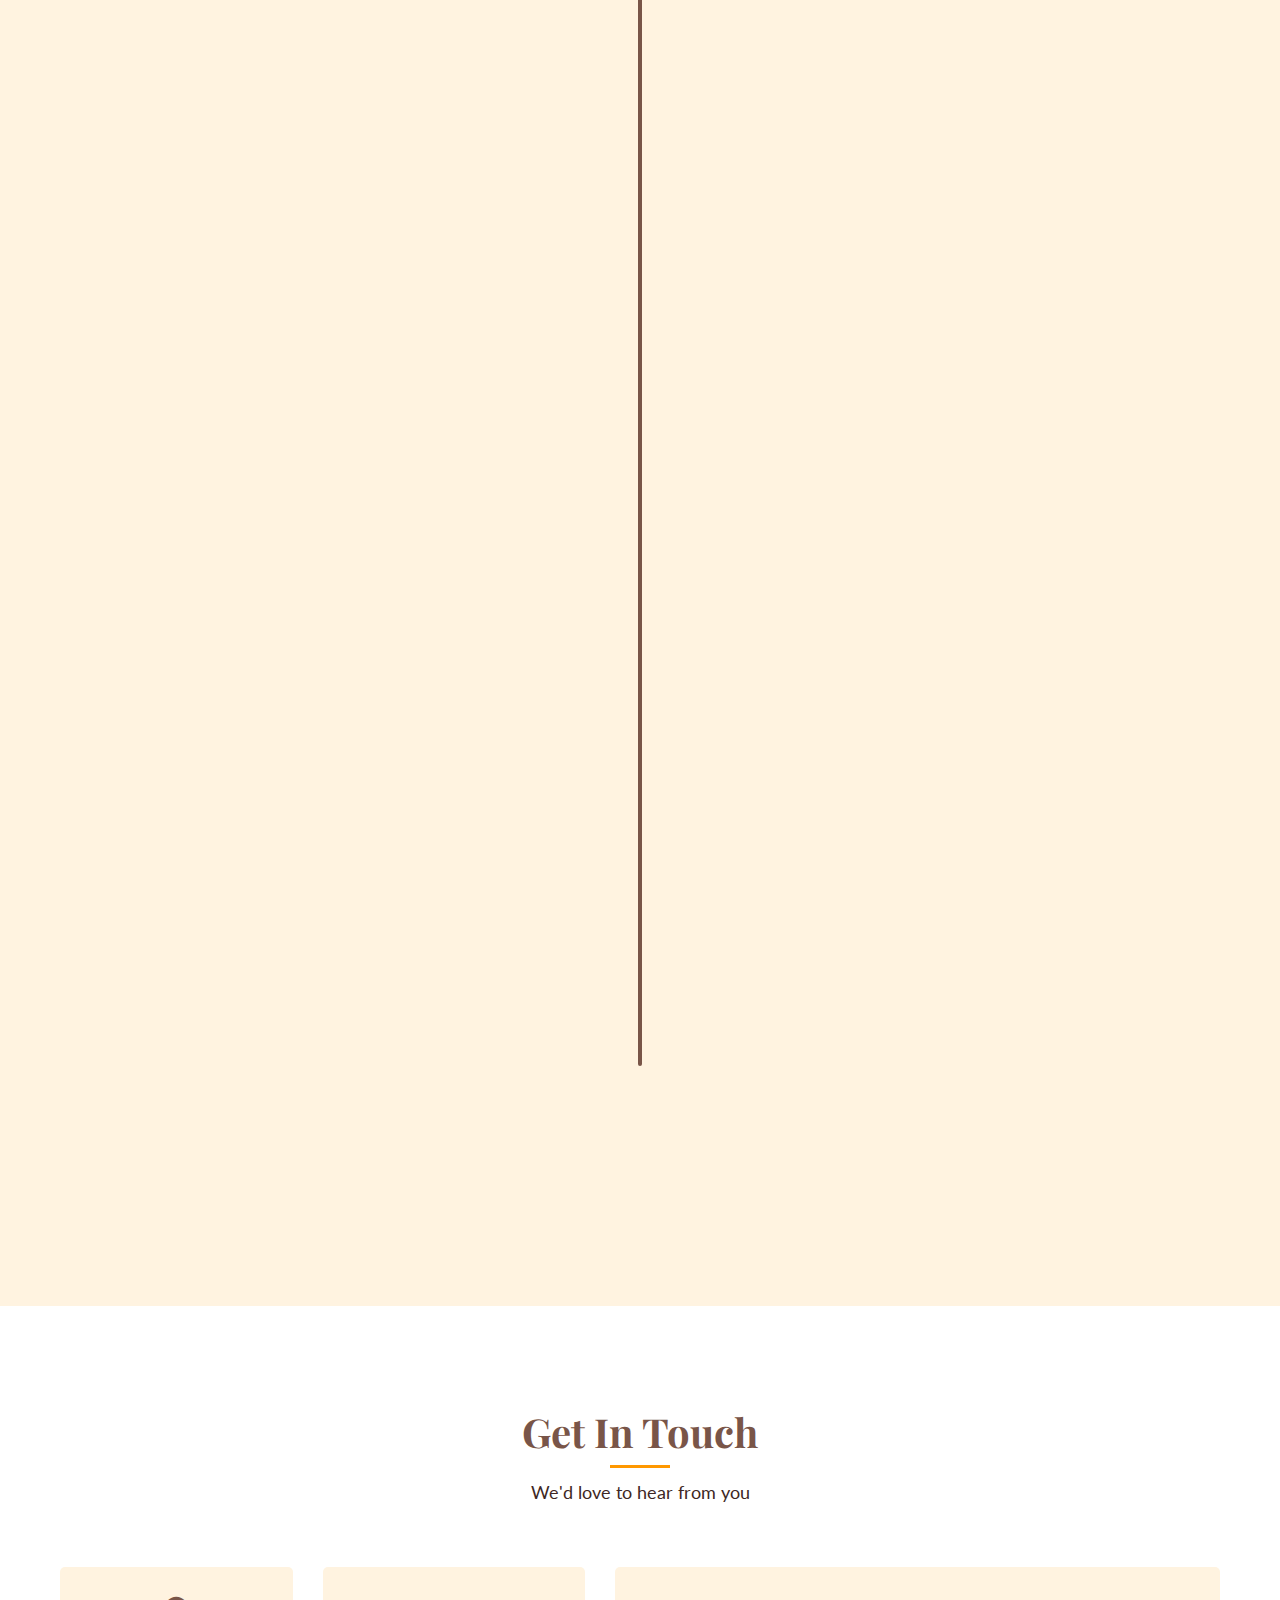
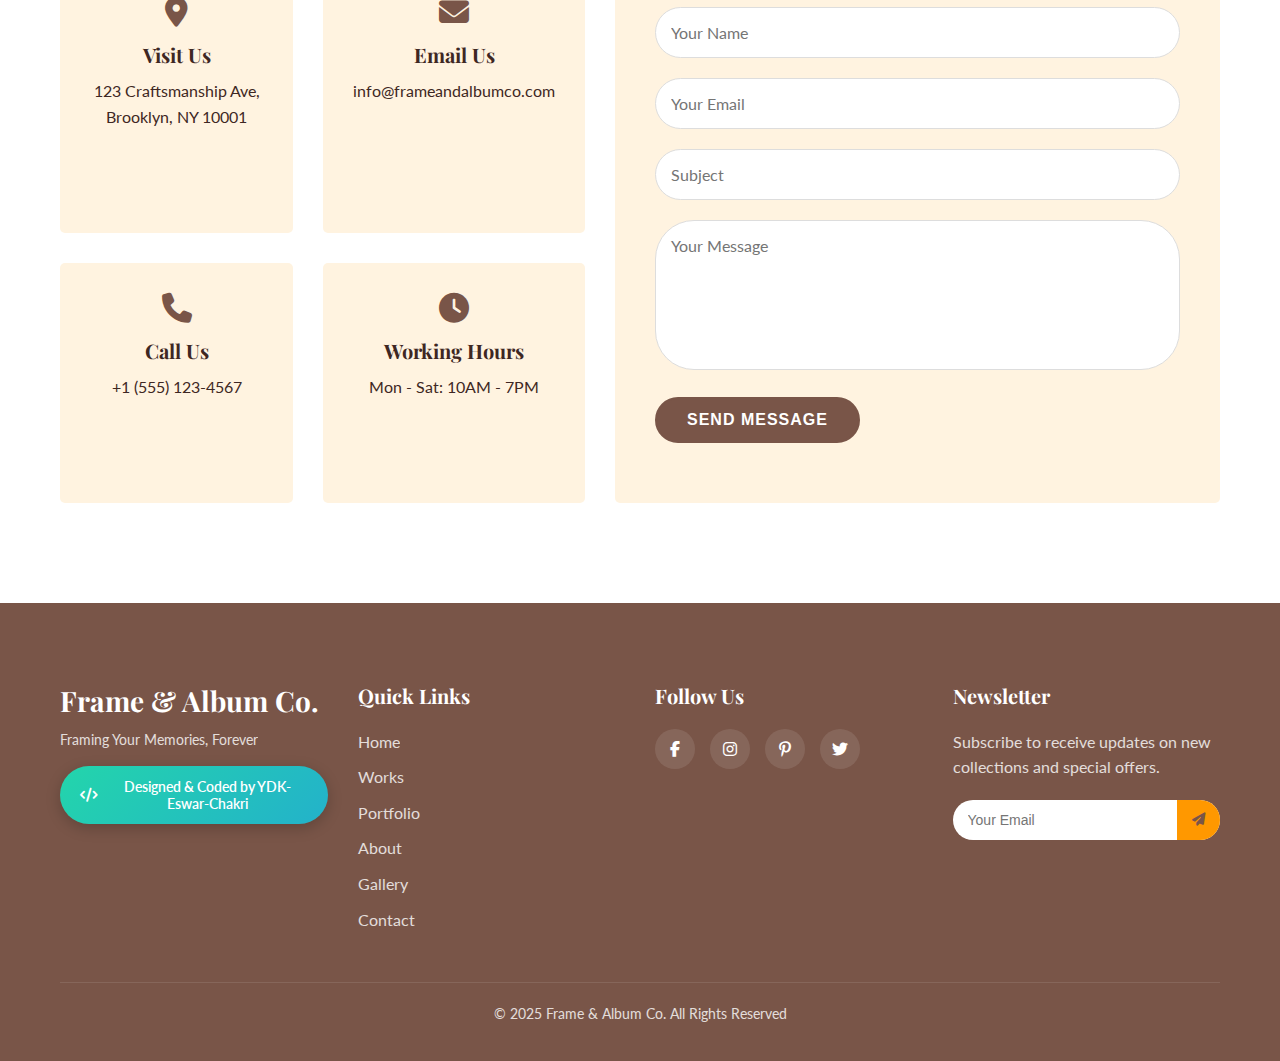
==== commit d545e400: "Added a button for our hardwork" ====
--- a/index.html
+++ b/index.html
@@ -872,6 +872,120 @@
           <div class="footer-logo">
             <h2>Frame & Album Co.</h2>
             <p>Framing Your Memories, Forever</p>
+            <button class="credits-button" onclick="animateAndRedirect()">
+              <i class="fas fa-code icon-spin"></i>
+              Designed & Coded by YDK-Eswar-Chakri
+            </button>
+
+            <style>
+              .credits-button {
+                background: linear-gradient(
+                  -45deg,
+                  #ee7752,
+                  #e73c7e,
+                  #23a6d5,
+                  #23d5ab
+                );
+                background-size: 400% 400%;
+                animation: gradient 10s ease infinite;
+                color: white;
+                padding: 12px 20px;
+                border: none;
+                border-radius: 50px;
+                font-family: "Lato", sans-serif;
+                font-size: 14px;
+                font-weight: 600;
+                cursor: pointer;
+                box-shadow: 0 4px 15px rgba(0, 0, 0, 0.2);
+                transition: all 0.4s ease;
+                /* Removed fixed positioning */
+                position: relative;
+                margin-top: 15px;
+                /* Removed bottom, right positioning */
+                z-index: 999;
+                display: flex;
+                align-items: center;
+                gap: 10px;
+                overflow: hidden;
+              }
+
+              .credits-button:hover {
+                transform: translateY(-5px) scale(1.05);
+                box-shadow: 0 10px 20px rgba(0, 0, 0, 0.3);
+                letter-spacing: 1px;
+              }
+
+              .credits-button::before {
+                content: "";
+                position: absolute;
+                top: 0;
+                left: -100%;
+                width: 100%;
+                height: 100%;
+                background: linear-gradient(
+                  90deg,
+                  transparent,
+                  rgba(255, 255, 255, 0.4),
+                  transparent
+                );
+                transition: 0.5s;
+              }
+
+              .credits-button:hover::before {
+                left: 100%;
+              }
+
+              @keyframes gradient {
+                0% {
+                  background-position: 0% 50%;
+                }
+                50% {
+                  background-position: 100% 50%;
+                }
+                100% {
+                  background-position: 0% 50%;
+                }
+              }
+
+              .icon-spin {
+                display: inline-block;
+                transition: transform 0.3s ease;
+              }
+
+              @keyframes fullSpin {
+                0% {
+                  transform: rotate(0deg) scale(1);
+                }
+                50% {
+                  transform: rotate(180deg) scale(1.5);
+                }
+                100% {
+                  transform: rotate(360deg) scale(1);
+                }
+              }
+
+              .animate-icon {
+                animation: fullSpin 1s ease;
+              }
+            </style>
+
+            <script>
+              function animateAndRedirect() {
+                const button = document.querySelector(".credits-button");
+                const icon = document.querySelector(".icon-spin");
+
+                // Prevent default click behavior
+                event.preventDefault();
+
+                // Add animation class to icon
+                icon.classList.add("animate-icon");
+
+                // Wait for animation to complete before redirecting
+                setTimeout(function () {
+                  window.location.href = "../loaderanimation.html";
+                }, 1000);
+              }
+            </script>
           </div>
           <div class="footer-links">
             <h3>Quick Links</h3>
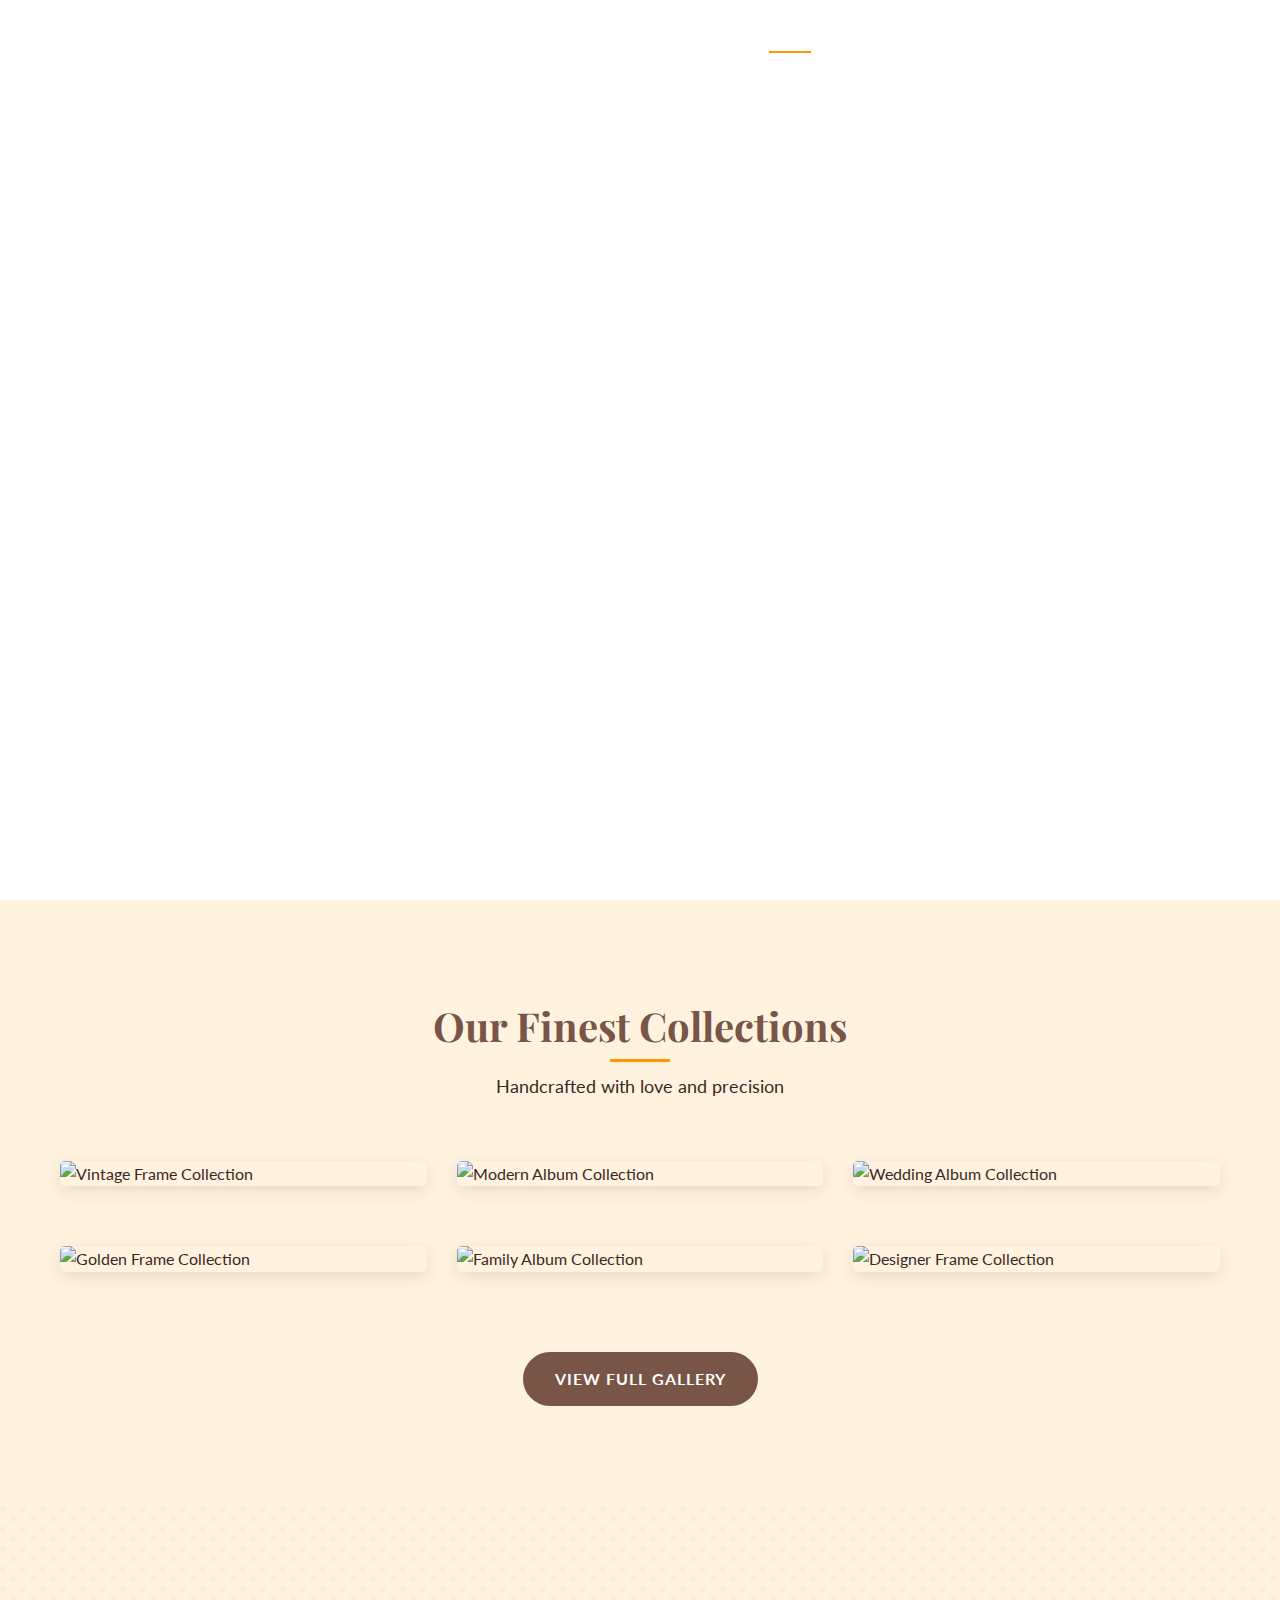
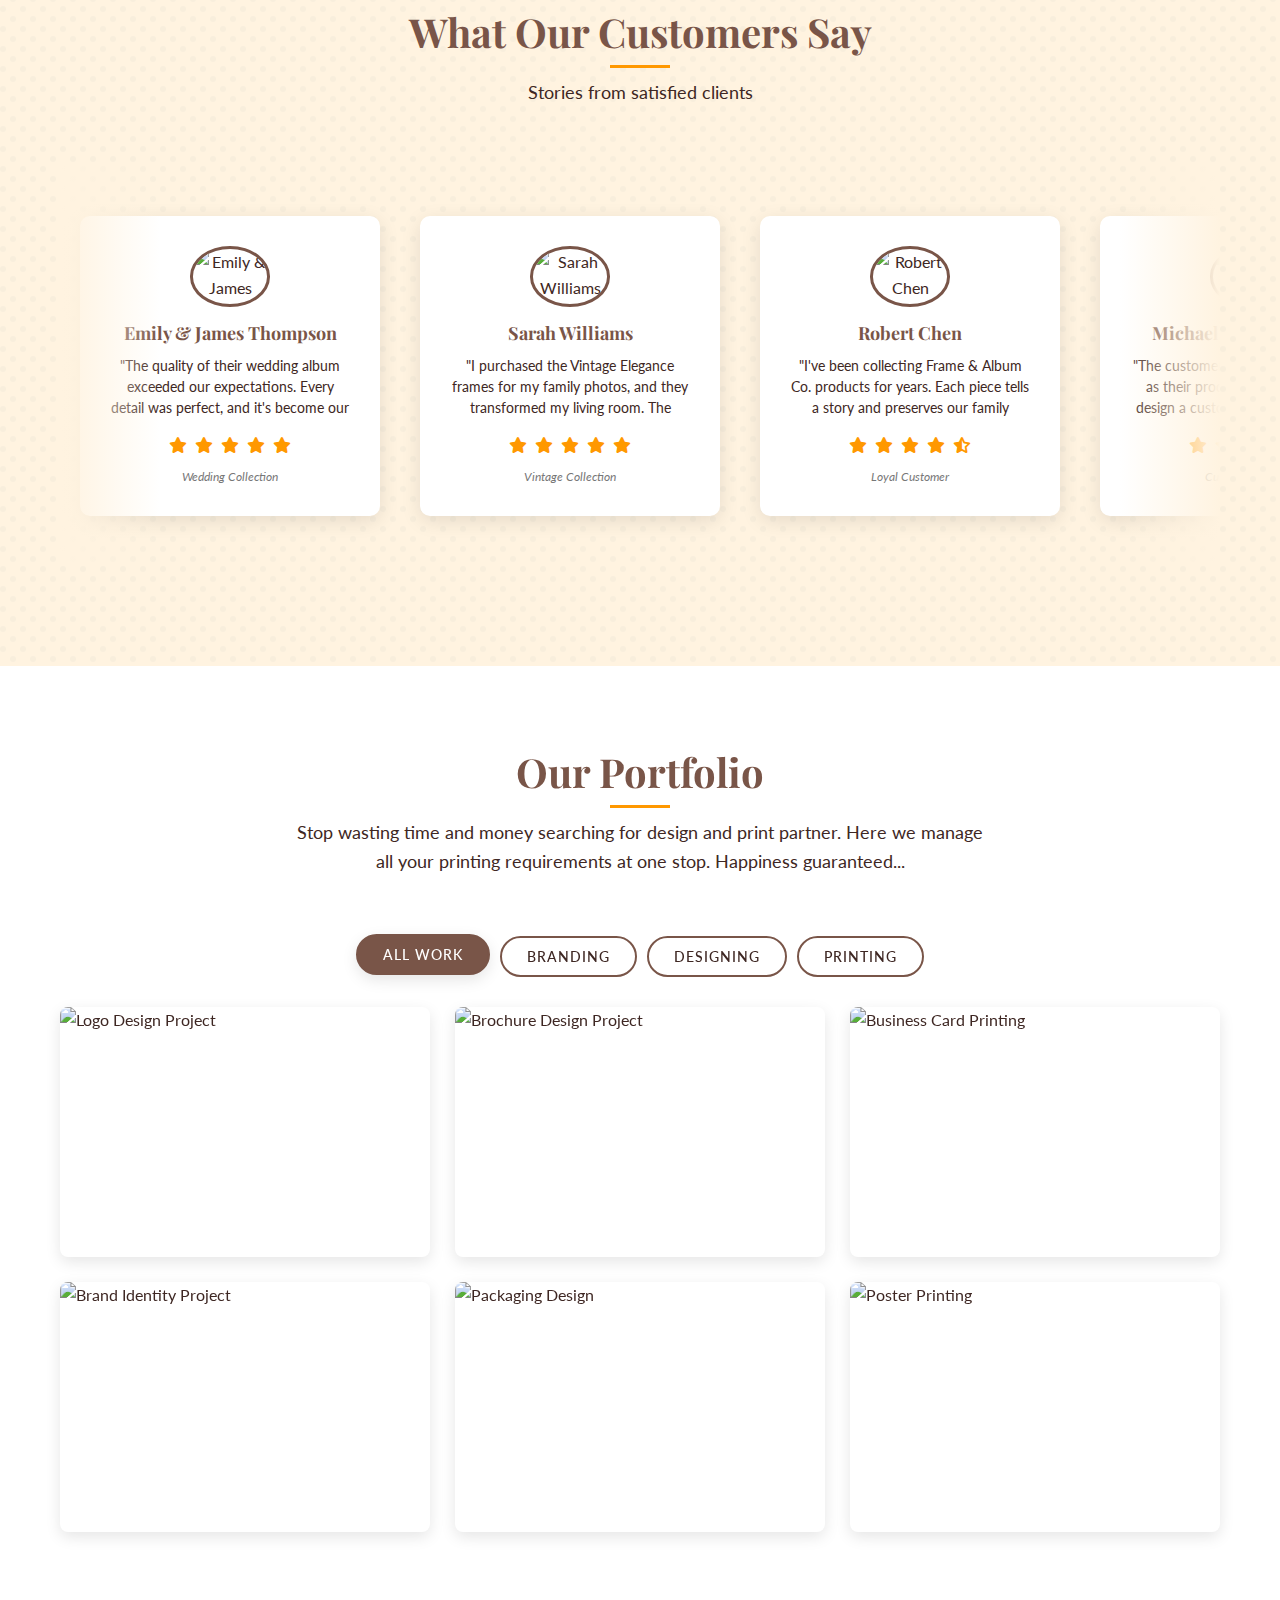
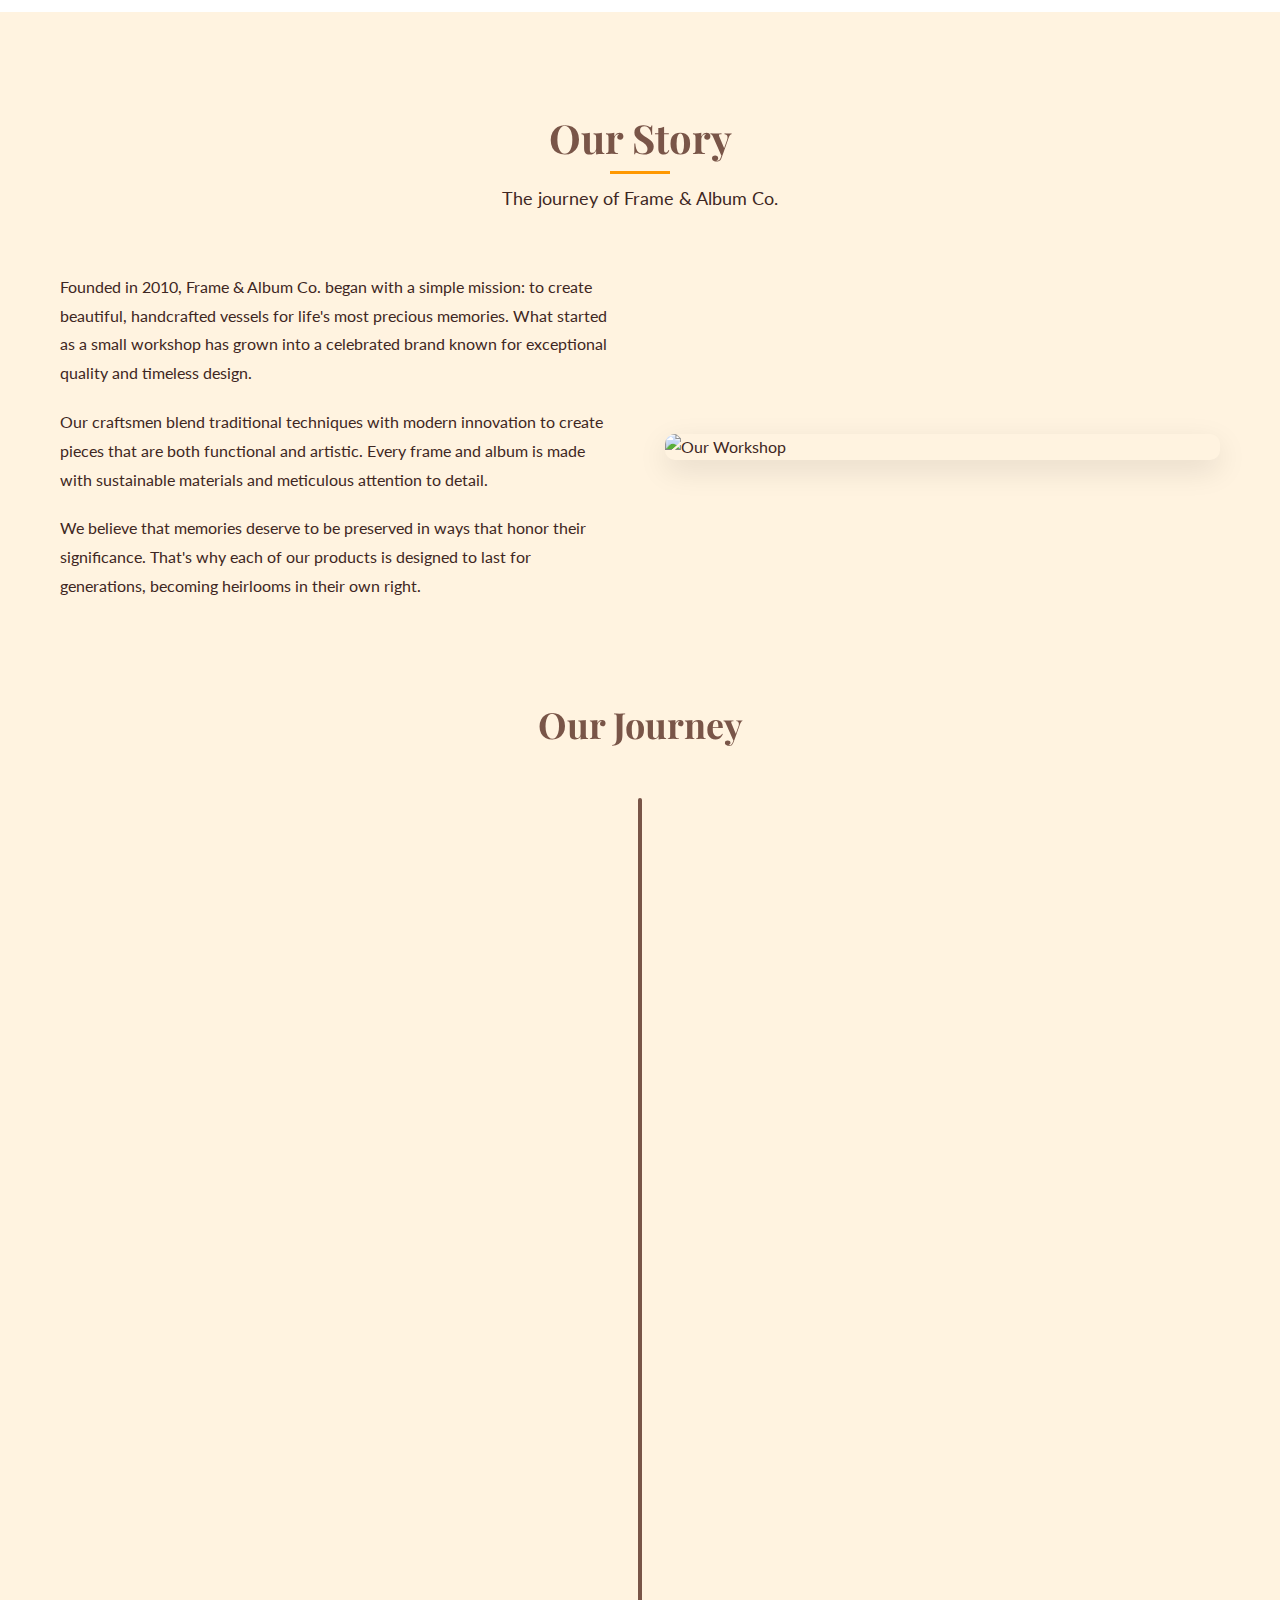
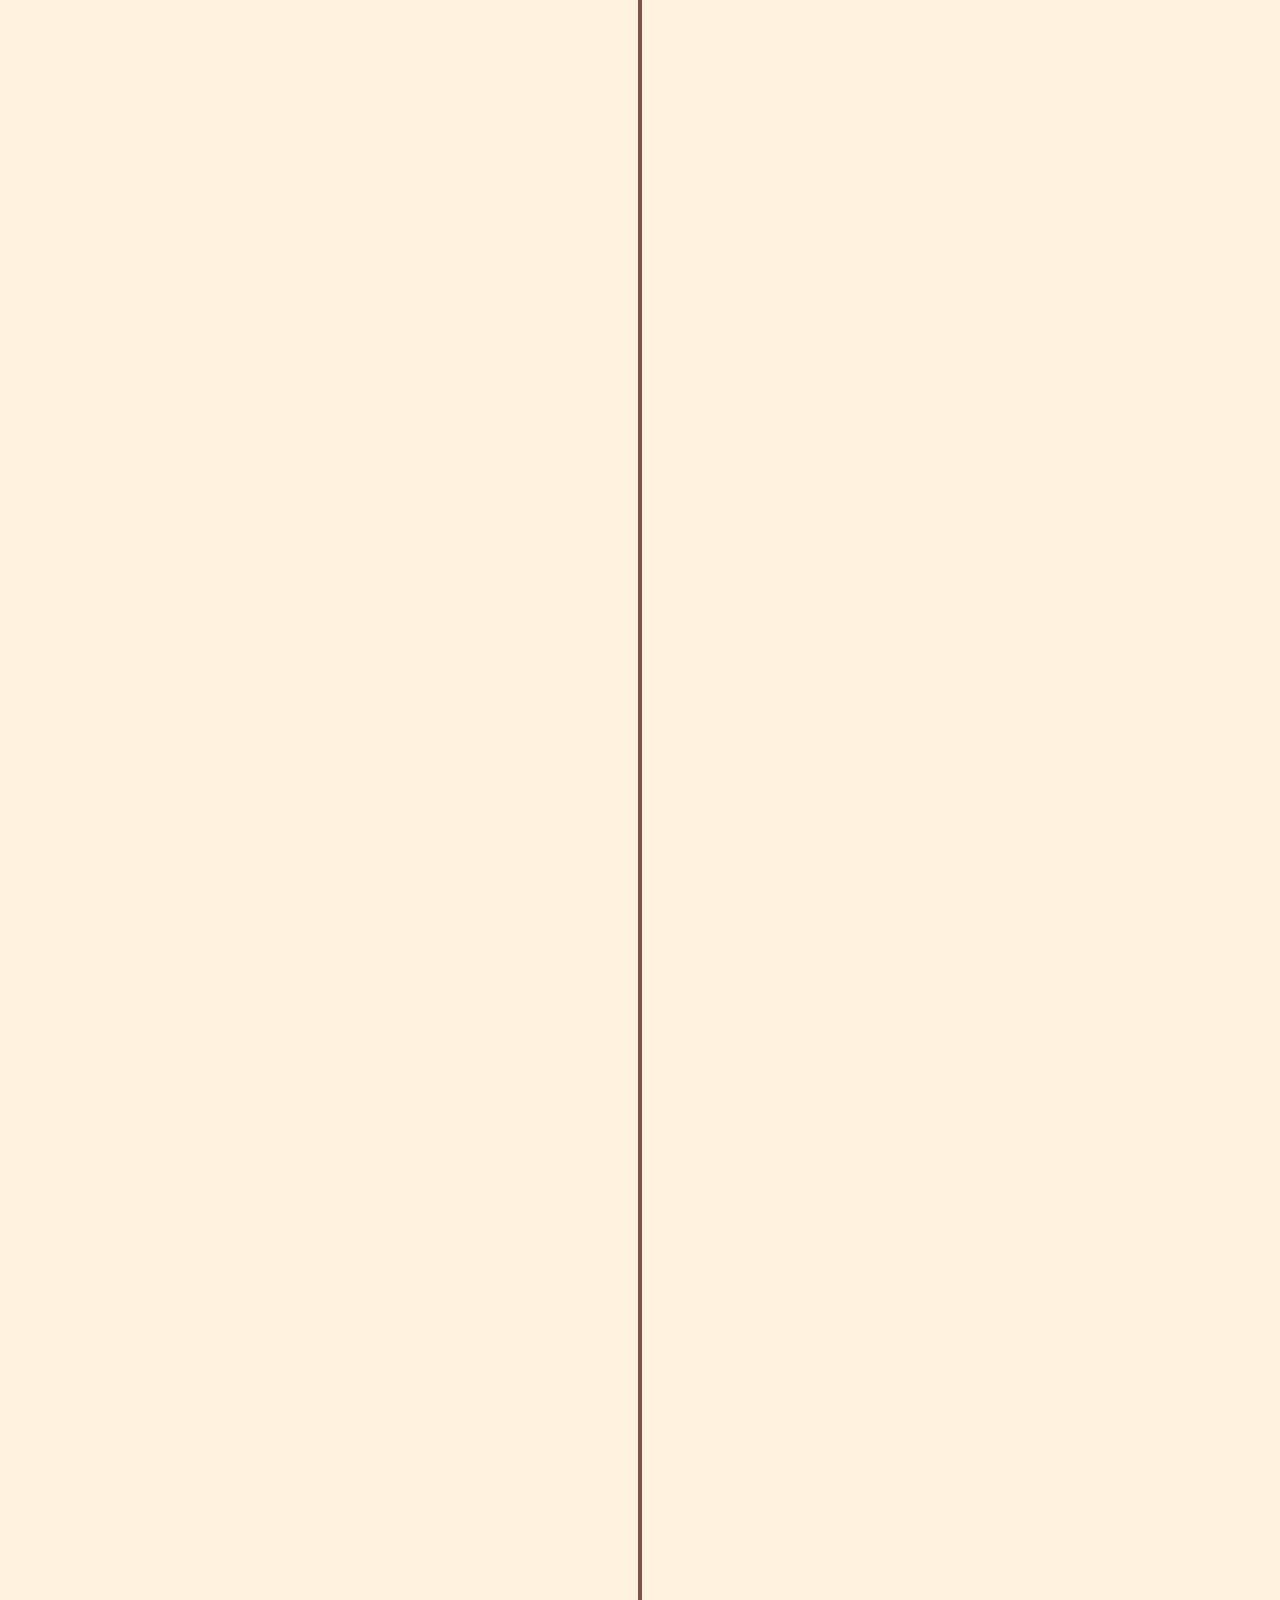
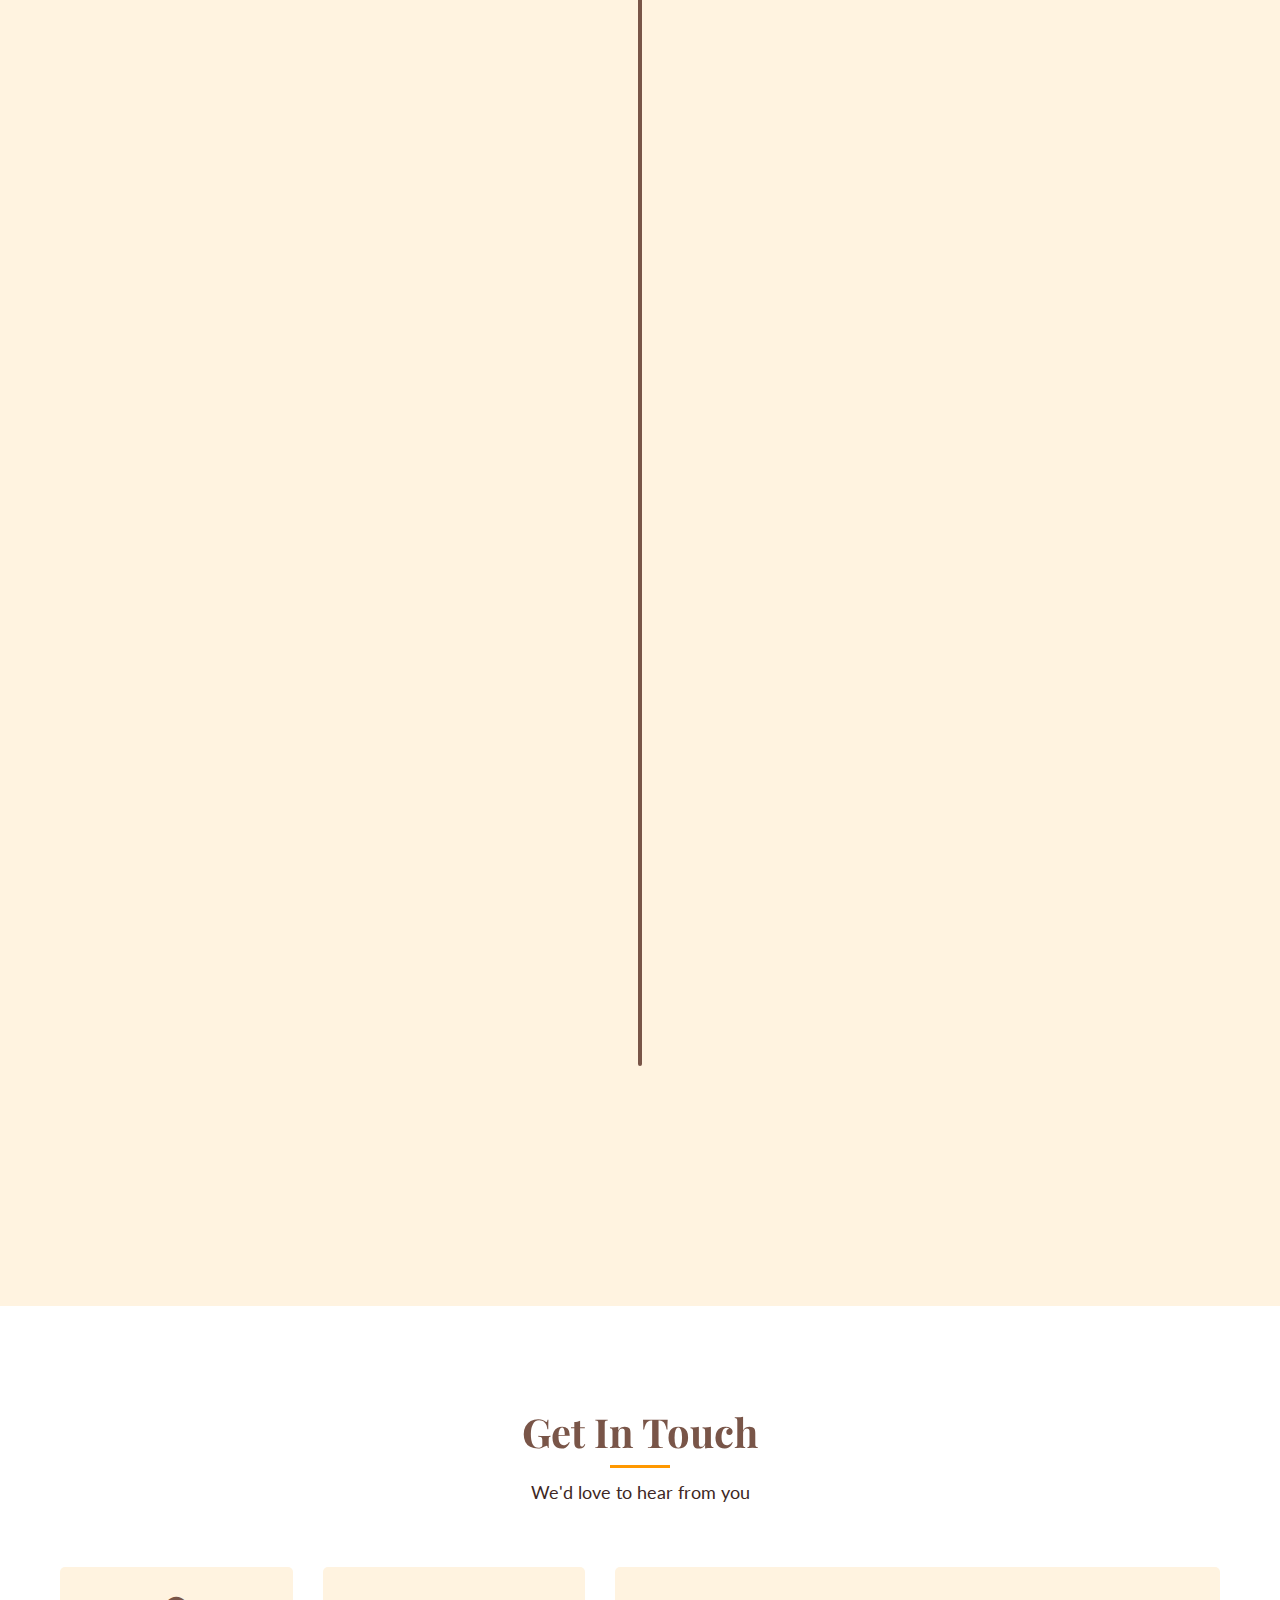
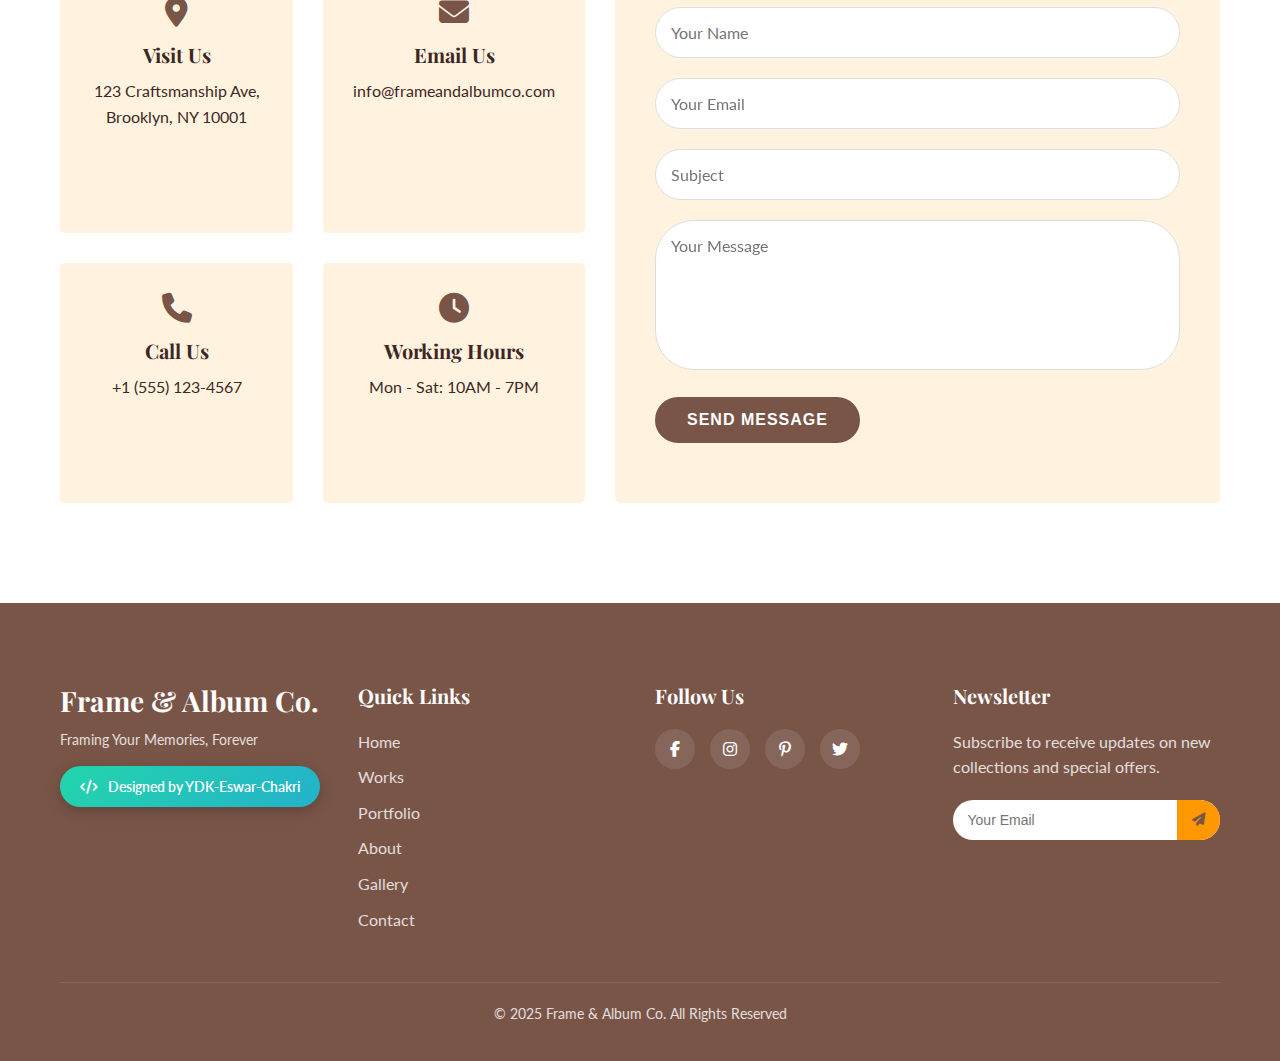
==== commit e5f2778f: "Added some changes to gallery file and made everything better there, now i need to focus on other ph" ====
--- a/index.html
+++ b/index.html
@@ -874,7 +874,7 @@
             <p>Framing Your Memories, Forever</p>
             <button class="credits-button" onclick="animateAndRedirect()">
               <i class="fas fa-code icon-spin"></i>
-              Designed & Coded by YDK-Eswar-Chakri
+              Designed by YDK-Eswar-Chakri
             </button>
 
             <style>
@@ -934,7 +934,6 @@
               .credits-button:hover::before {
                 left: 100%;
               }
-
               @keyframes gradient {
                 0% {
                   background-position: 0% 50%;
@@ -982,7 +981,7 @@
 
                 // Wait for animation to complete before redirecting
                 setTimeout(function () {
-                  window.location.href = "../loaderanimation.html";
+                  window.location.href = "./AboutUS/index.html";
                 }, 1000);
               }
             </script>
--- a/css/style.css
+++ b/css/style.css
@@ -190,7 +190,7 @@
   top: 0;
   left: 0;
   width: 100%;
-  z-index: 1000;
+  /* z-index: 1000; */
   padding: 20px 0;
   transition: var(--transition);
   background-color: transparent;
@@ -1622,7 +1622,7 @@
   background-color: var(--white-color);
   padding: 20px 0;
   box-shadow: 0 5px 15px rgba(0, 0, 0, 0.1);
-  position: sticky;
+  /* position: sticky; */
   top: 70px;
   z-index: 99;
 }
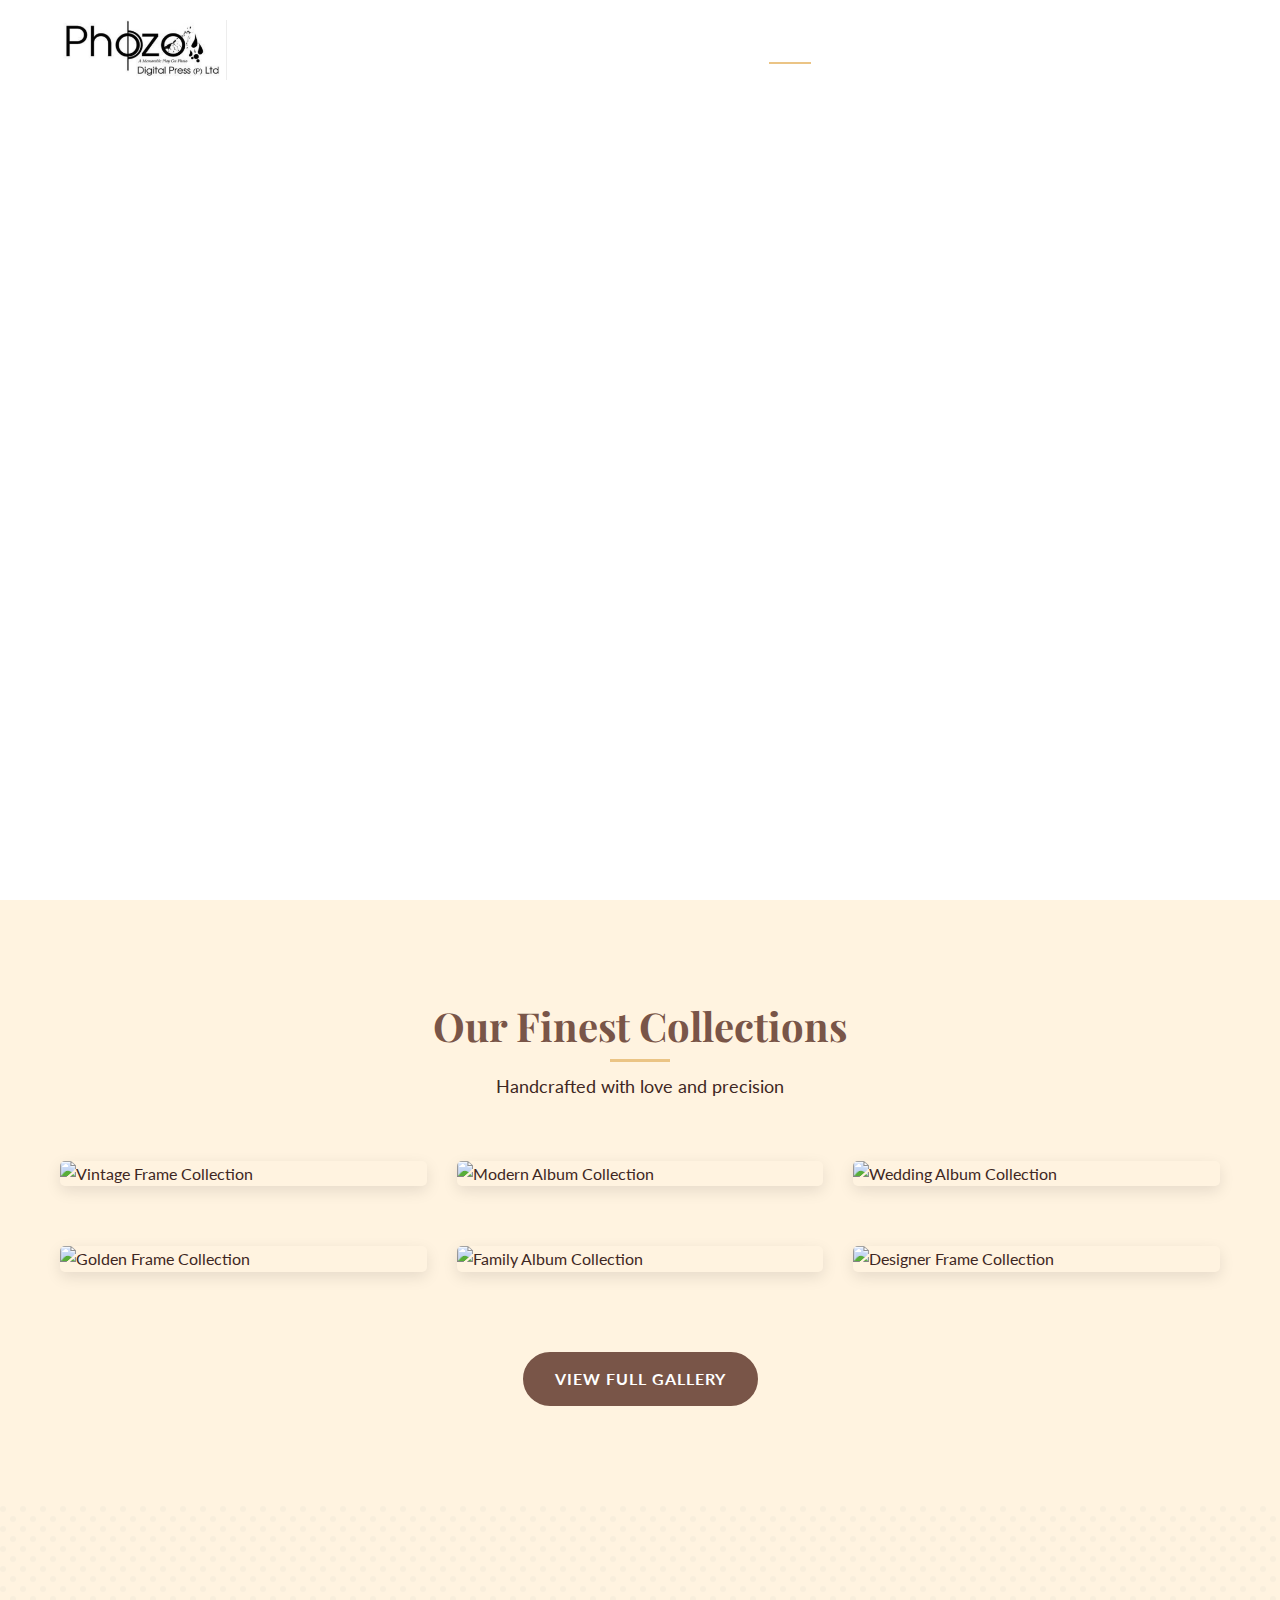
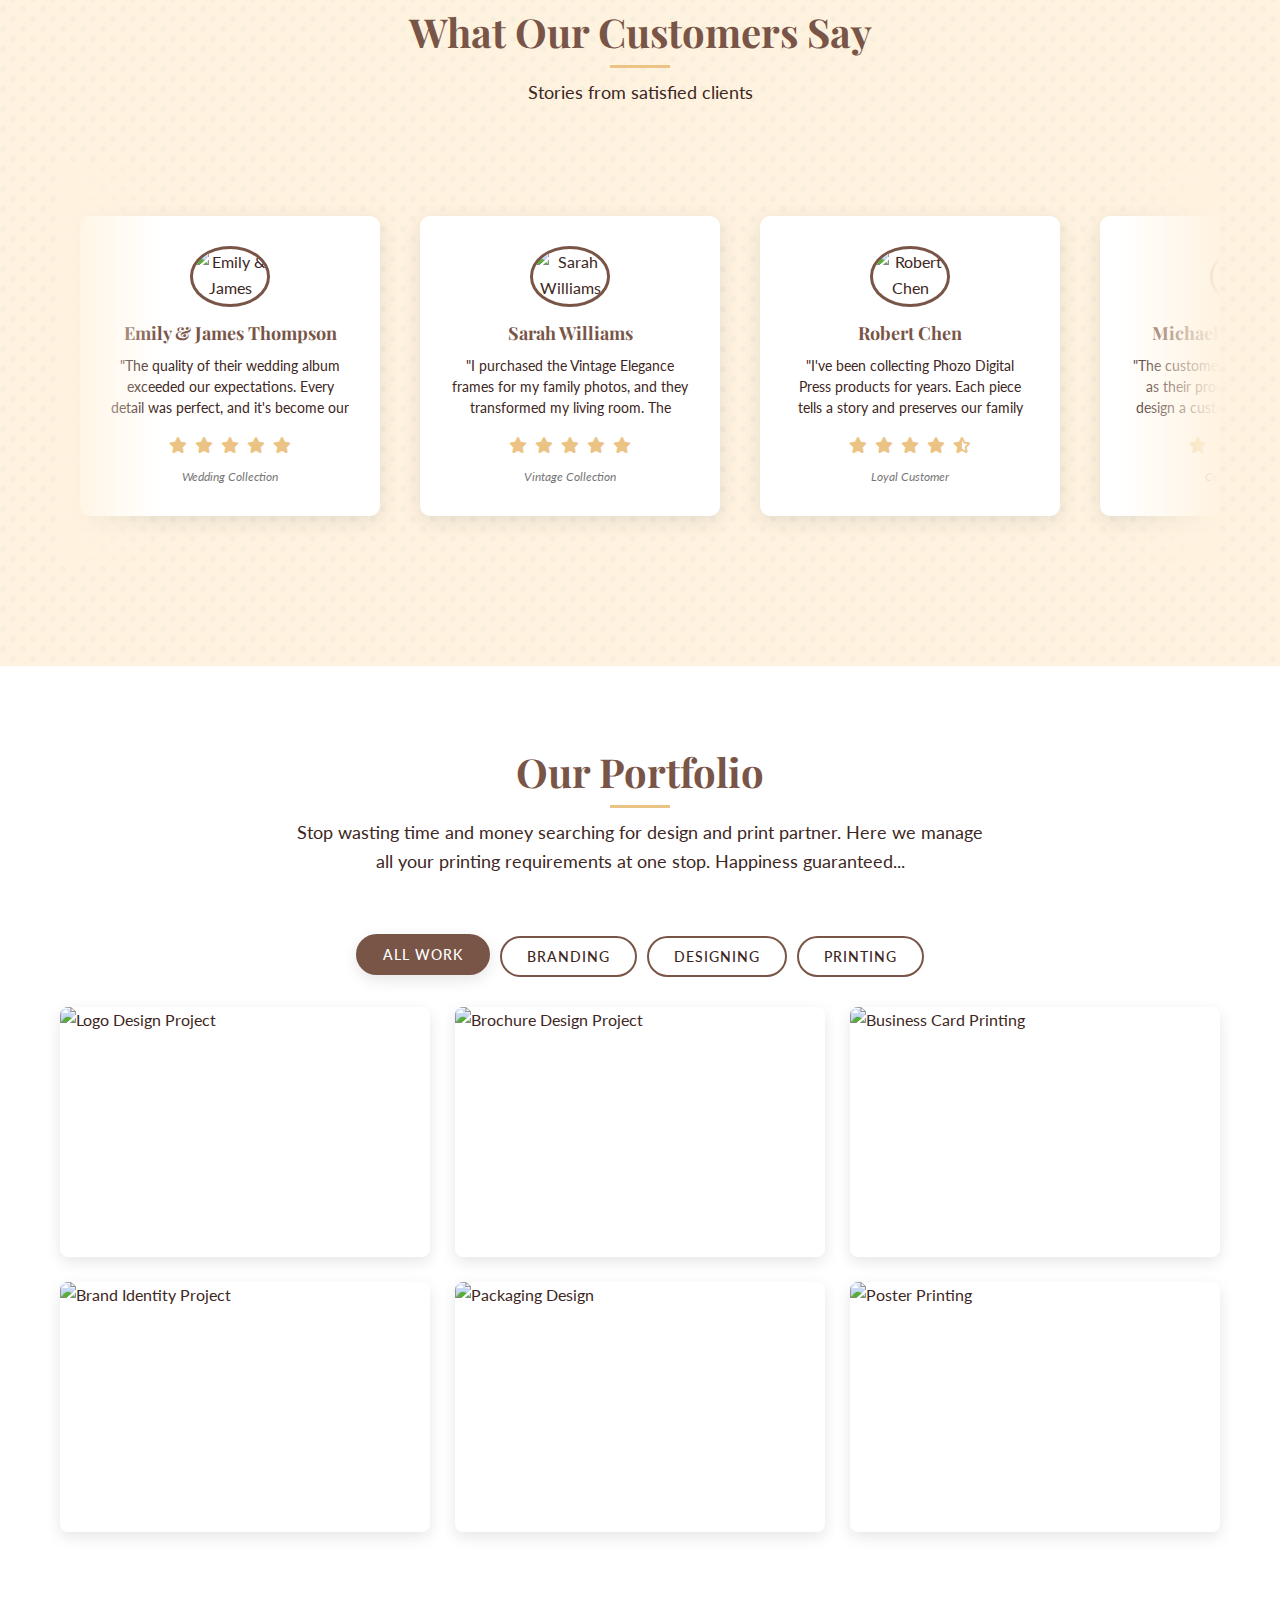
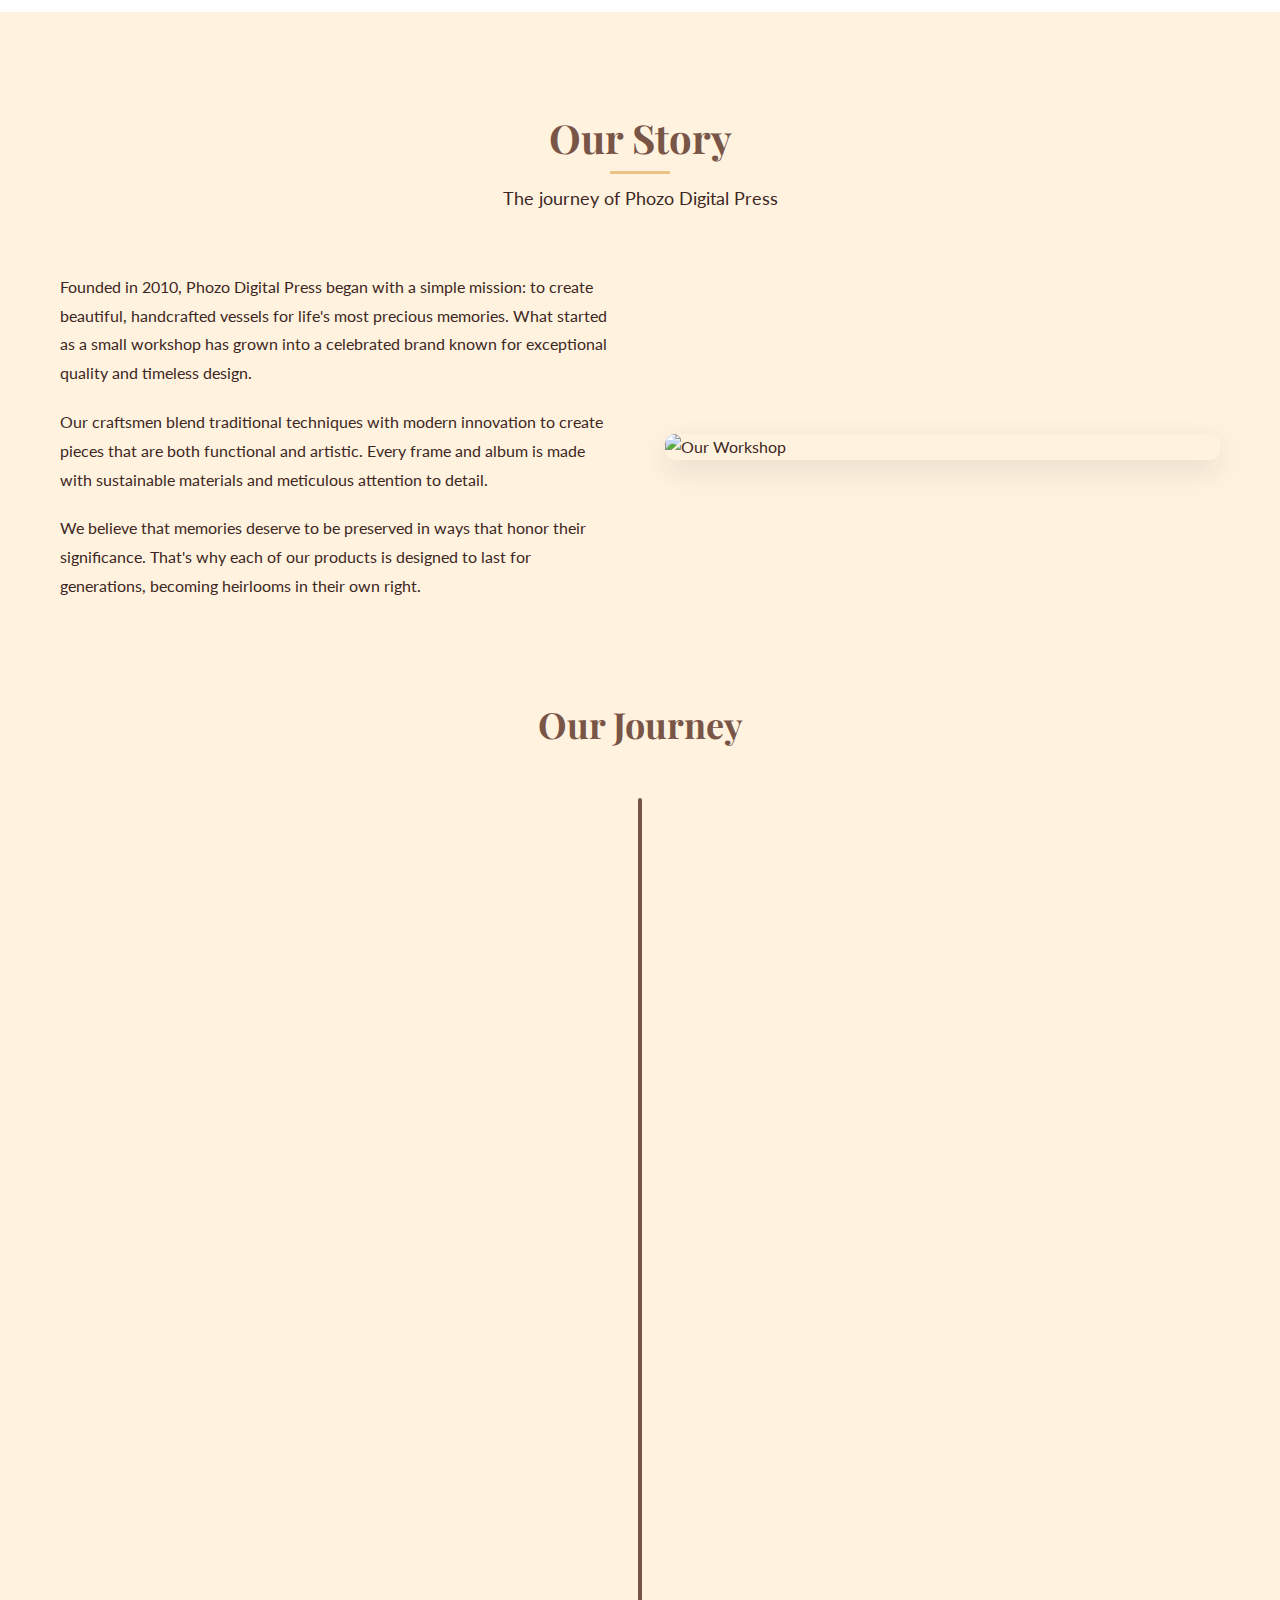
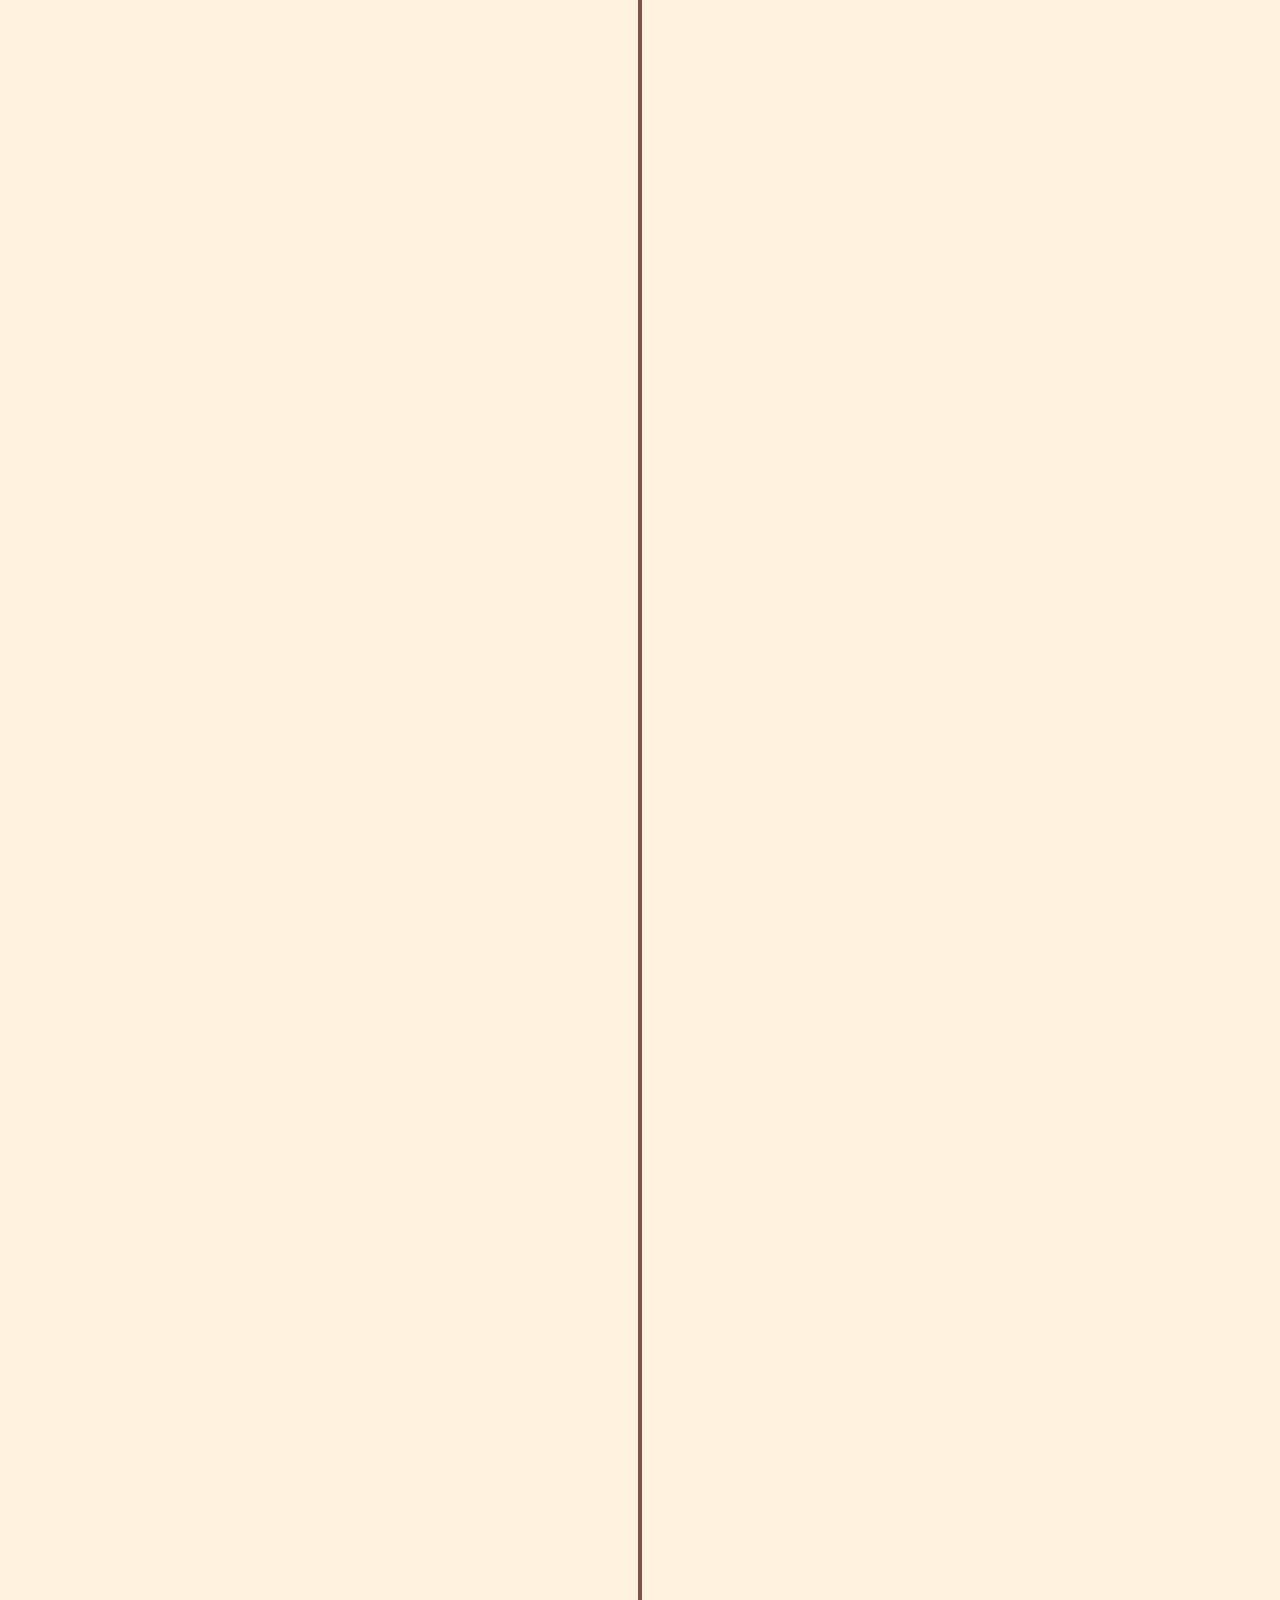
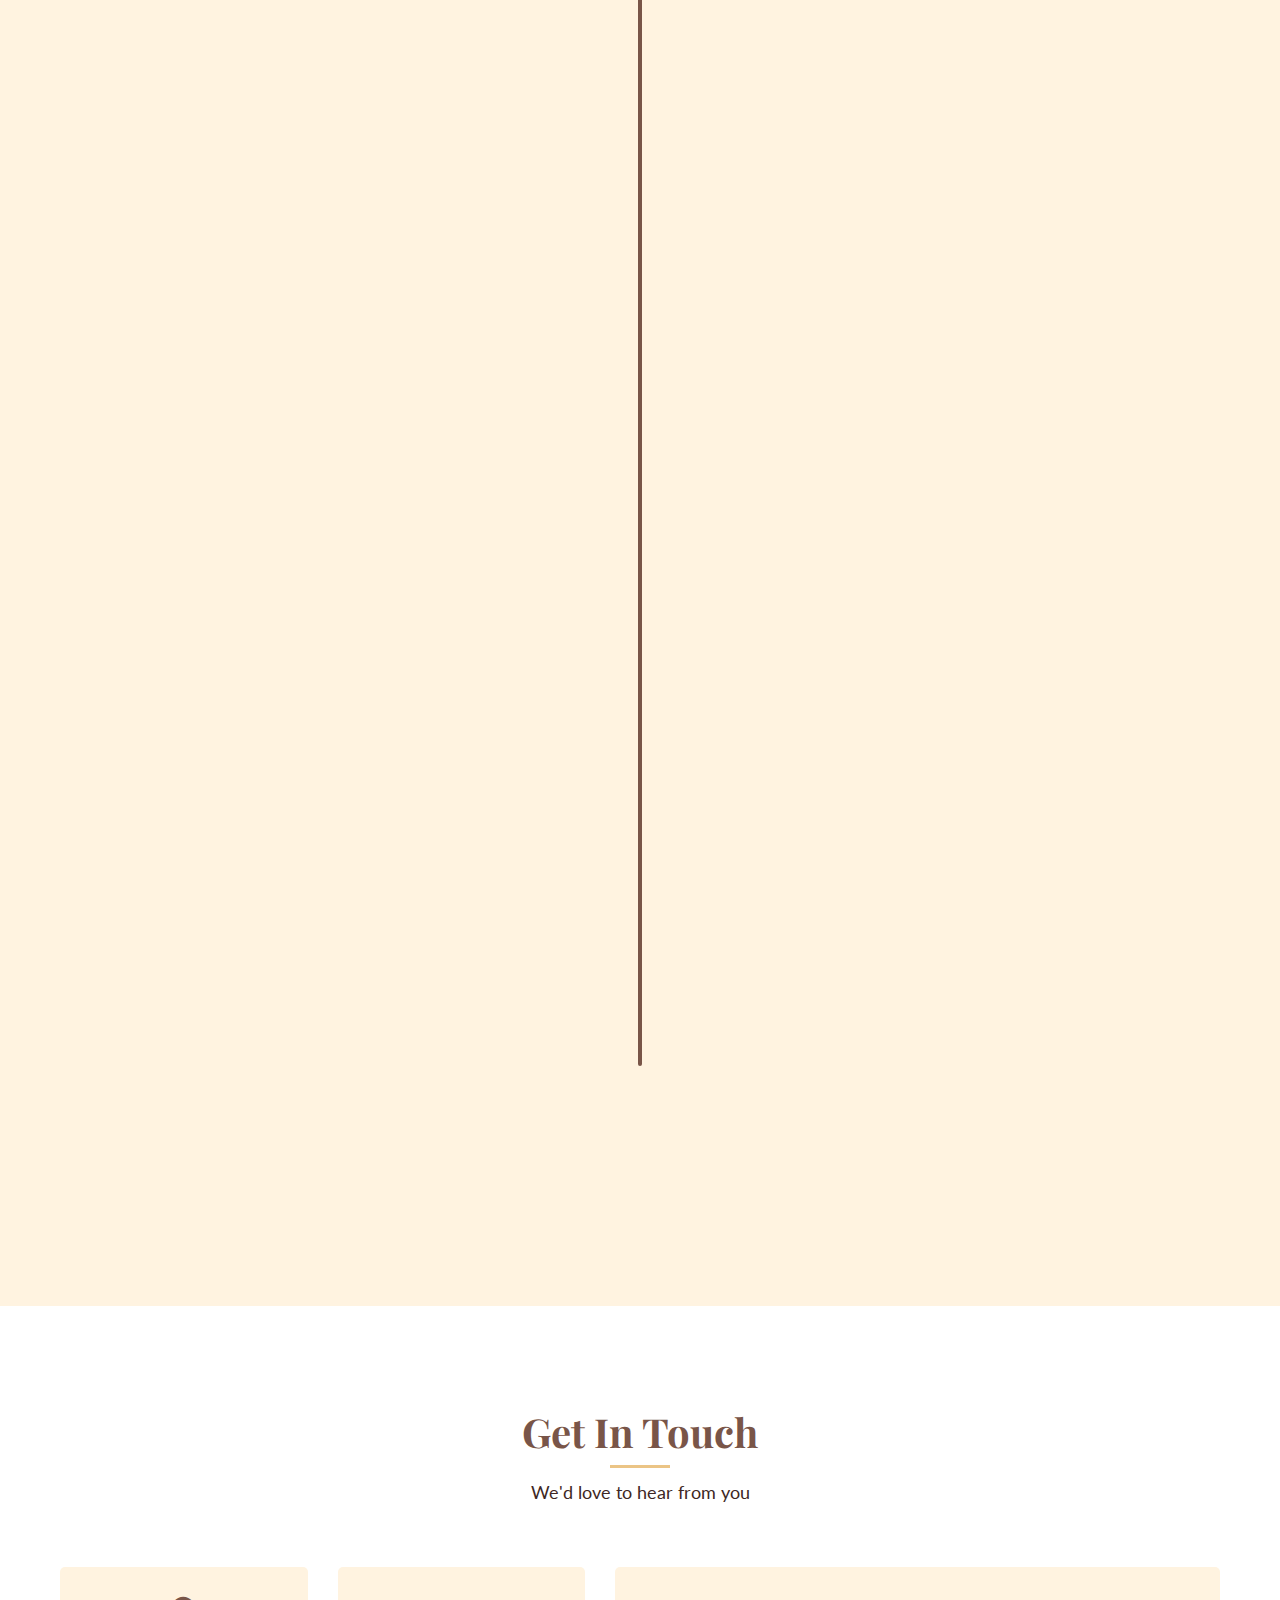
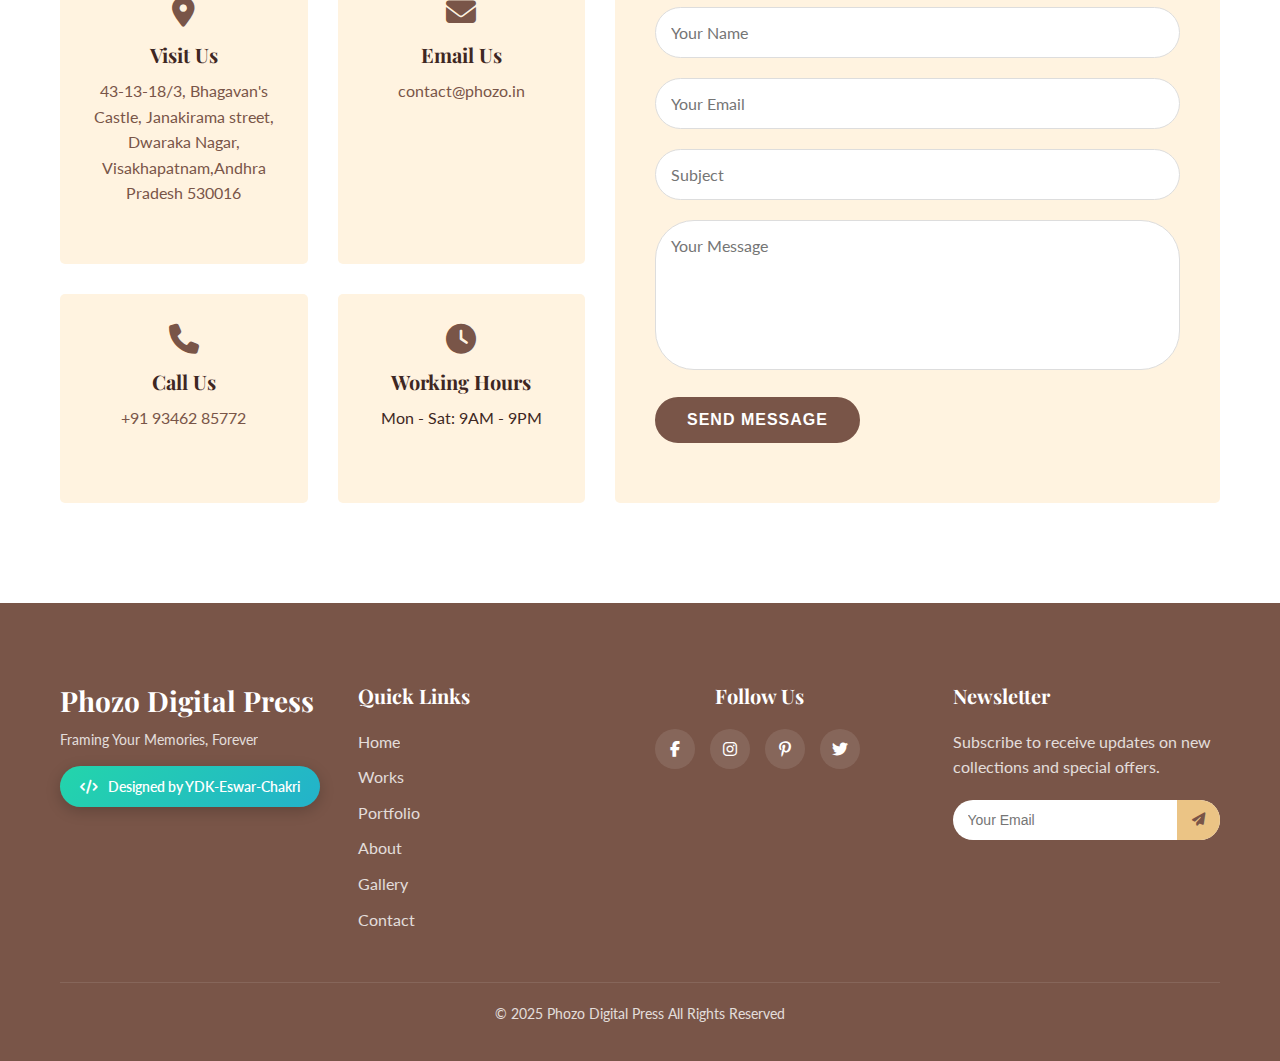
==== commit 74cfdd40: "Added all the necessary changes for todays presentation" ====
--- a/index.html
+++ b/index.html
@@ -5,15 +5,15 @@
     <meta name="viewport" content="width=device-width, initial-scale=1.0" />
     <meta
       name="description"
-      content="Frame & Album Co. - Exquisite photo albums and frames to preserve your precious memories. Handcrafted with love and precision."
+      content="Phozo Digital Press - Exquisite photo albums and frames to preserve your precious memories. Handcrafted with love and precision."
     />
     <meta
       name="keywords"
       content="photo albums, picture frames, wedding albums, family albums, custom frames, memory preservation"
     />
-    <meta name="author" content="Frame & Album Co." />
+    <meta name="author" content="Phozo Digital Press" />
     <meta name="theme-color" content="#2c3e50" />
-    <title>Frame & Album Co. | Framing Your Memories, Forever</title>
+    <title>Phozo Digital Press | Framing Your Memories, Forever</title>
     <!-- Favicon -->
     <link
       rel="icon"
@@ -48,13 +48,27 @@
     />
     <!-- Custom CSS -->
     <link rel="stylesheet" href="css/style.css" />
+    <style>
+      .Follow {
+        padding-left: 60px;
+      }
+    </style>
   </head>
   <body>
     <!-- Navigation -->
     <nav class="navbar">
       <div class="container">
         <div class="logo">
-          <a href="index.html">Frame & Album Co.</a>
+          <!-- <a href="index.html">Phozo Digital Press</a> -->
+          <a href="index.html">
+            <style>
+              .logo {
+                width: 167px;
+                height: 60px;
+              }
+            </style>
+            <img src="Images/MainLogo1.png" alt="Logo of Phozo" class="logo" />
+          </a>
         </div>
         <div class="menu-toggle" id="mobile-menu">
           <span class="bar"></span>
@@ -136,11 +150,9 @@
         <div class="slide" data-index="4">
           <div
             class="slide-bg"
-            style="
-              background-image: url('https://images.unsplash.com/photo-1542038784456-1ea8e935640e?ixlib=rb-1.2.1&auto=format&fit=crop&w=1920&q=80');
-            "
+            style="background-image: url('Images/Minimalistic.jpg')"
           ></div>
-          <div class="slide-content">
+          <div class="slide-content" style="color: #1aa585">
             <h2 class="slide-subtitle">Modern Collection</h2>
             <h1 class="slide-title">Minimalist Frames</h1>
             <p class="slide-description">Clean lines for contemporary spaces</p>
@@ -149,7 +161,7 @@
       </div>
 
       <div class="hero-content" data-aos="fade-up" data-aos-duration="1000">
-        <!-- <h1>Frame & Album Co.</h1>
+        <!-- <h1>Phozo Digital Press</h1>
         <h2>Framing Your Memories, Forever</h2>
         <p>Exquisite albums and frames to preserve your precious moments.</p>
         <a href="#works" class="btn">Explore Our Collection</a> -->
@@ -228,9 +240,11 @@
               <img src="images/Camera-1.jpg" alt="Vintage Frame Collection" />
               <div class="work-overlay">
                 <div class="work-info">
-                  <h3>Vintage Elegance</h3>
-                  <p>Wooden Frames</p>
-                  <span class="price">$85.00</span>
+                  <h3>Logo Design</h3>
+                  <p>
+                    "Elevate your brand with a stunning, custom-designed logo
+                    that leaves a lasting impression."
+                  </p>
                 </div>
               </div>
             </div>
@@ -240,9 +254,11 @@
               <img src="images/Camera-1.jpg" alt="Modern Album Collection" />
               <div class="work-overlay">
                 <div class="work-info">
-                  <h3>Modern Minimalist</h3>
-                  <p>Photo Albums</p>
-                  <span class="price">$120.00</span>
+                  <h3>Brochure Design</h3>
+                  <p>
+                    "Showcase your albums with eye-catching brochures that
+                    captivate and inform effortlessly."
+                  </p>
                 </div>
               </div>
             </div>
@@ -252,9 +268,11 @@
               <img src="images/Camera-1.jpg" alt="Wedding Album Collection" />
               <div class="work-overlay">
                 <div class="work-info">
-                  <h3>Wedding Memories</h3>
-                  <p>Premium Albums</p>
-                  <span class="price">$199.00</span>
+                  <h3>Printing Capacity</h3>
+                  <p>
+                    "High-speed printing ensures timely delivery with precision
+                    and vibrant quality."
+                  </p>
                 </div>
               </div>
             </div>
@@ -264,9 +282,12 @@
               <img src="images/Camera-1.jpg" alt="Golden Frame Collection" />
               <div class="work-overlay">
                 <div class="work-info">
-                  <h3>Golden Accents</h3>
-                  <p>Luxury Frames</p>
-                  <span class="price">$150.00</span>
+                  <h3>Graphic Design</h3>
+                  <p>
+                    "Unleash the power of creativity with our custom graphic
+                    designs that captivate, inspire, and make your brand stand
+                    out."
+                  </p>
                 </div>
               </div>
             </div>
@@ -276,9 +297,11 @@
               <img src="images/Camera-1.jpg" alt="Family Album Collection" />
               <div class="work-overlay">
                 <div class="work-info">
-                  <h3>Family Legacy</h3>
-                  <p>Heirloom Albums</p>
-                  <span class="price">$175.00</span>
+                  <h3>Print Quality</h3>
+                  <p>
+                    "Experience flawless print quality that brings your designs
+                    to life with vibrant colors and unmatched precision."
+                  </p>
                 </div>
               </div>
             </div>
@@ -288,9 +311,11 @@
               <img src="images/Camera-1.jpg" alt="Designer Frame Collection" />
               <div class="work-overlay">
                 <div class="work-info">
-                  <h3>Designer Series</h3>
-                  <p>Artisan Frames</p>
-                  <span class="price">$95.00</span>
+                  <h3>Album Cover Design</h3>
+                  <p>
+                    "Make your memories unforgettable with stunning album cover
+                    designs crafted to perfection and tailored just for you."
+                  </p>
                 </div>
               </div>
             </div>
@@ -361,8 +386,8 @@
               </div>
               <h3>Robert Chen</h3>
               <p>
-                "I've been collecting Frame & Album Co. products for years. Each
-                piece tells a story and preserves our family history
+                "I've been collecting Phozo Digital Press products for years.
+                Each piece tells a story and preserves our family history
                 beautifully."
               </p>
               <div class="rating">
@@ -520,13 +545,13 @@
           <!-- Portfolio Item 1 -->
           <div class="portfolio-item" data-category="branding">
             <div class="portfolio-img">
-              <img src="images/Camera-1.jpg" alt="Logo Design Project" />
+              <img src="images/portImage-1.jpg" alt="Logo Design Project" />
               <div class="portfolio-overlay">
                 <div class="portfolio-info">
-                  <h3>LOGO DESIGN</h3>
-                  <p>
-                    Corporate identity design for a tech startup focusing on
-                    sustainable solutions.
+                  <h3>Logo Design</h3>
+                  <p>
+                    "Elevate your brand with a stunning, custom-designed logo
+                    that leaves a lasting impression."
                   </p>
                 </div>
               </div>
@@ -536,13 +561,13 @@
           <!-- Portfolio Item 2 -->
           <div class="portfolio-item" data-category="designing">
             <div class="portfolio-img">
-              <img src="images/Camera-2.jpg" alt="Brochure Design Project" />
+              <img src="images/portImage-2.jpg" alt="Brochure Design Project" />
               <div class="portfolio-overlay">
                 <div class="portfolio-info">
-                  <h3>BROCHURE DESIGN</h3>
-                  <p>
-                    Tri-fold brochure design for a luxury real estate company
-                    showcasing premium properties.
+                  <h3>Brochure Design</h3>
+                  <p>
+                    "Showcase your albums with eye-catching brochures that
+                    captivate and inform effortlessly."
                   </p>
                 </div>
               </div>
@@ -552,13 +577,13 @@
           <!-- Portfolio Item 3 -->
           <div class="portfolio-item" data-category="printing">
             <div class="portfolio-img">
-              <img src="images/Image-1.jpg" alt="Business Card Printing" />
+              <img src="images/portImage-4.jpg" alt="Business Card Printing" />
               <div class="portfolio-overlay">
                 <div class="portfolio-info">
-                  <h3>BUSINESS CARDS</h3>
-                  <p>
-                    Premium business card printing with embossed gold foil for a
-                    financial advisory firm.
+                  <h3>Printing Capacity</h3>
+                  <p>
+                    "High-speed printing ensures timely delivery with precision
+                    and vibrant quality."
                   </p>
                 </div>
               </div>
@@ -568,13 +593,14 @@
           <!-- Portfolio Item 4 -->
           <div class="portfolio-item" data-category="branding">
             <div class="portfolio-img">
-              <img src="images/Image-2.jpg" alt="Brand Identity Project" />
+              <img src="images/portImage-3.jpg" alt="Brand Identity Project" />
               <div class="portfolio-overlay">
                 <div class="portfolio-info">
-                  <h3>BRAND IDENTITY</h3>
-                  <p>
-                    Complete brand identity package including logo, stationery,
-                    and brand guidelines.
+                  <h3>Graphic Design</h3>
+                  <p>
+                    "Unleash the power of creativity with our custom graphic
+                    designs that captivate, inspire, and make your brand stand
+                    out."
                   </p>
                 </div>
               </div>
@@ -584,13 +610,13 @@
           <!-- Portfolio Item 5 -->
           <div class="portfolio-item" data-category="designing">
             <div class="portfolio-img">
-              <img src="images/Camera-1.jpg" alt="Packaging Design" />
+              <img src="images/portImage-5.jpg" alt="Packaging Design" />
               <div class="portfolio-overlay">
                 <div class="portfolio-info">
-                  <h3>PACKAGING DESIGN</h3>
-                  <p>
-                    Eco-friendly packaging design for an organic skincare brand
-                    with minimalist aesthetics.
+                  <h3>Print Quality</h3>
+                  <p>
+                    "Experience flawless print quality that brings your designs
+                    to life with vibrant colors and unmatched precision."
                   </p>
                 </div>
               </div>
@@ -600,13 +626,13 @@
           <!-- Portfolio Item 6 -->
           <div class="portfolio-item" data-category="printing">
             <div class="portfolio-img">
-              <img src="images/Camera-2.jpg" alt="Poster Printing" />
+              <img src="images/portImage-6.jpg" alt="Poster Printing" />
               <div class="portfolio-overlay">
                 <div class="portfolio-info">
-                  <h3>POSTER PRINTING</h3>
-                  <p>
-                    Large format poster printing for an international music
-                    festival with vibrant colors.
+                  <h3>Album Cover Design</h3>
+                  <p>
+                    "Make your memories unforgettable with stunning album cover
+                    designs crafted to perfection and tailored just for you."
                   </p>
                 </div>
               </div>
@@ -621,13 +647,13 @@
       <div class="container">
         <div class="section-header" data-aos="fade-up">
           <h2>Our Story</h2>
-          <p>The journey of Frame & Album Co.</p>
+          <p>The journey of Phozo Digital Press</p>
         </div>
         <div class="about-content">
           <div class="about-text" data-aos="fade-right">
             <p>
-              Founded in 2010, Frame & Album Co. began with a simple mission: to
-              create beautiful, handcrafted vessels for life's most precious
+              Founded in 2010, Phozo Digital Press began with a simple mission:
+              to create beautiful, handcrafted vessels for life's most precious
               memories. What started as a small workshop has grown into a
               celebrated brand known for exceptional quality and timeless
               design.
@@ -801,22 +827,25 @@
             <div class="info-item">
               <i class="fas fa-map-marker-alt"></i>
               <h3>Visit Us</h3>
-              <p>123 Craftsmanship Ave, Brooklyn, NY 10001</p>
+              <a href="https://goo.gl/maps/1234567890" target="_blank">
+                43-13-18/3, Bhagavan's Castle, Janakirama street, Dwaraka Nagar,
+                Visakhapatnam,Andhra Pradesh 530016
+              </a>
             </div>
             <div class="info-item">
               <i class="fas fa-envelope"></i>
               <h3>Email Us</h3>
-              <p>info@frameandalbumco.com</p>
+              <a href="mailto:contact@phozo.in">contact@phozo.in</a>
             </div>
             <div class="info-item">
               <i class="fas fa-phone"></i>
               <h3>Call Us</h3>
-              <p>+1 (555) 123-4567</p>
+              <a href="tel:+919346285772">+91 93462 85772</a>
             </div>
             <div class="info-item">
               <i class="fas fa-clock"></i>
               <h3>Working Hours</h3>
-              <p>Mon - Sat: 10AM - 7PM</p>
+              <p>Mon - Sat: 9AM - 9PM</p>
             </div>
           </div>
           <div class="contact-form" data-aos="fade-left">
@@ -870,7 +899,7 @@
       <div class="container">
         <div class="footer-content">
           <div class="footer-logo">
-            <h2>Frame & Album Co.</h2>
+            <h2>Phozo Digital Press</h2>
             <p>Framing Your Memories, Forever</p>
             <button class="credits-button" onclick="animateAndRedirect()">
               <i class="fas fa-code icon-spin"></i>
@@ -998,7 +1027,7 @@
             </ul>
           </div>
           <div class="footer-social">
-            <h3>Follow Us</h3>
+            <h3 class="Follow">Follow Us</h3>
             <div class="social-icons">
               <a href="#"><i class="fab fa-facebook-f"></i></a>
               <a href="#"><i class="fab fa-instagram"></i></a>
@@ -1019,7 +1048,7 @@
           </div>
         </div>
         <div class="footer-bottom">
-          <p>&copy; 2025 Frame & Album Co. All Rights Reserved</p>
+          <p>&copy; 2025 Phozo Digital Press All Rights Reserved</p>
         </div>
       </div>
     </footer>
--- a/css/style.css
+++ b/css/style.css
@@ -59,7 +59,7 @@
 /* Autumn Warmth Theme */
 :root {
   --primary-color: #795548;
-  --secondary-color: #ff9800;
+  --secondary-color: #ebc485;
   --white-color: #ffffff;
   --light-gray: #fff3e0;
   --dark-gray: #3e2723;
@@ -112,6 +112,7 @@
 
 a:hover {
   color: var(--secondary-color);
+  color: #702409;
 }
 
 img {
@@ -190,7 +191,7 @@
   top: 0;
   left: 0;
   width: 100%;
-  /* z-index: 1000; */
+  z-index: 1000;
   padding: 20px 0;
   transition: var(--transition);
   background-color: transparent;
@@ -209,7 +210,7 @@
 }
 
 .logo a {
-  font-family: 'Playfair Display', serif;
+  font-family: "Playfair Display", serif;
   font-size: 24px;
   font-weight: 700;
   color: var(--white-color);
@@ -242,7 +243,7 @@
 }
 
 .nav-link::after {
-  content: '';
+  content: "";
   position: absolute;
   bottom: -5px;
   left: 0;
@@ -633,7 +634,6 @@
   cursor: pointer;
 }
 
-
 .work-img {
   position: relative;
   overflow: hidden;
@@ -653,7 +653,7 @@
   left: 0;
   width: 100%;
   height: 100%;
-  background: rgba(0, 31, 84, 0.8);
+  background: #0000009e;
   display: flex;
   align-items: center;
   justify-content: center;
@@ -1168,7 +1168,7 @@
 }
 
 .modern-timeline::before {
-  content: '';
+  content: "";
   position: absolute;
   width: 4px;
   background-color: var(--primary-color);
@@ -1252,7 +1252,7 @@
 }
 
 .timeline-content::before {
-  content: '';
+  content: "";
   position: absolute;
   top: 30px;
   width: 20px;
@@ -1330,7 +1330,7 @@
     left: -10px !important;
     right: auto !important;
   }
-  
+
   .timeline-image {
     height: 150px;
   }
@@ -1746,7 +1746,6 @@
   background: var(--secondary-color);
   transform: scale(1.05);
 }
-
 
 /* Filter Buttons */
 .gallery-filters {
@@ -1778,7 +1777,7 @@
 }
 
 .filter-btn::before {
-  content: '';
+  content: "";
   position: absolute;
   top: 0;
   left: -100%;
@@ -1806,24 +1805,24 @@
   .gallery-grid {
     padding: 15px 0;
   }
-  
+
   .gallery-item {
     margin-bottom: 20px;
   }
-  
+
   .filter-buttons {
     gap: 8px;
   }
-  
+
   .filter-btn {
     padding: 8px 20px;
     font-size: 0.8rem;
   }
-  
+
   .gallery-info h3 {
     font-size: 1.1rem;
   }
-  
+
   .gallery-info p {
     font-size: 0.8rem;
   }
@@ -1833,11 +1832,11 @@
   .gallery-filters {
     padding: 20px 0;
   }
-  
+
   .filter-buttons {
     gap: 5px;
   }
-  
+
   .filter-btn {
     padding: 6px 15px;
     font-size: 0.75rem;
@@ -1855,13 +1854,17 @@
 }
 
 .gallery-cta:before {
-  content: '';
+  content: "";
   position: absolute;
   top: 0;
   left: 0;
   width: 100%;
   height: 100%;
-  background: linear-gradient(135deg, rgba(44, 62, 80, 0.05) 0%, rgba(44, 62, 80, 0.1) 100%);
+  background: linear-gradient(
+    135deg,
+    rgba(44, 62, 80, 0.05) 0%,
+    rgba(44, 62, 80, 0.1) 100%
+  );
   z-index: 1;
 }
 
@@ -1876,7 +1879,7 @@
 }
 
 .cta-content h2 {
-  font-family: 'Playfair Display', serif;
+  font-family: "Playfair Display", serif;
   font-size: 32px;
   font-weight: 600;
   color: #2c3e50;
@@ -1885,7 +1888,7 @@
 }
 
 .cta-content p {
-  font-family: 'Lato', sans-serif;
+  font-family: "Lato", sans-serif;
   font-size: 18px;
   color: #5a6a7a;
   margin-bottom: 30px;
@@ -1897,7 +1900,7 @@
   padding: 12px 28px;
   background-color: #2c3e50;
   color: #ffffff;
-  font-family: 'Lato', sans-serif;
+  font-family: "Lato", sans-serif;
   font-size: 16px;
   font-weight: 600;
   text-decoration: none;
@@ -1922,15 +1925,15 @@
     padding: 60px 0;
     margin: 40px 0;
   }
-  
+
   .cta-content h2 {
     font-size: 28px;
   }
-  
+
   .cta-content p {
     font-size: 16px;
   }
-  
+
   .cta-content .btn {
     padding: 10px 24px;
     font-size: 14px;
@@ -1942,11 +1945,11 @@
     padding: 40px 0;
     margin: 30px 0;
   }
-  
+
   .cta-content h2 {
     font-size: 24px;
   }
-  
+
   .cta-content p {
     font-size: 15px;
     margin-bottom: 25px;
@@ -1958,11 +1961,11 @@
   .container {
     padding: 0 20px;
   }
-  
+
   .menu-toggle {
     display: block;
   }
-  
+
   .nav-menu {
     position: fixed;
     top: 0;
@@ -1977,24 +1980,24 @@
     box-shadow: -5px 0 15px var(--shadow-color);
     z-index: 1000;
   }
-  
+
   .nav-menu.active {
     right: 0;
   }
-  
+
   .nav-menu li {
     margin: 15px 0;
   }
-  
+
   .nav-link {
     color: var(--text-color);
     font-size: 18px;
   }
-  
+
   .hero-content h1 {
     font-size: 40px;
   }
-  
+
   .hero-content p {
     font-size: 16px;
   }
